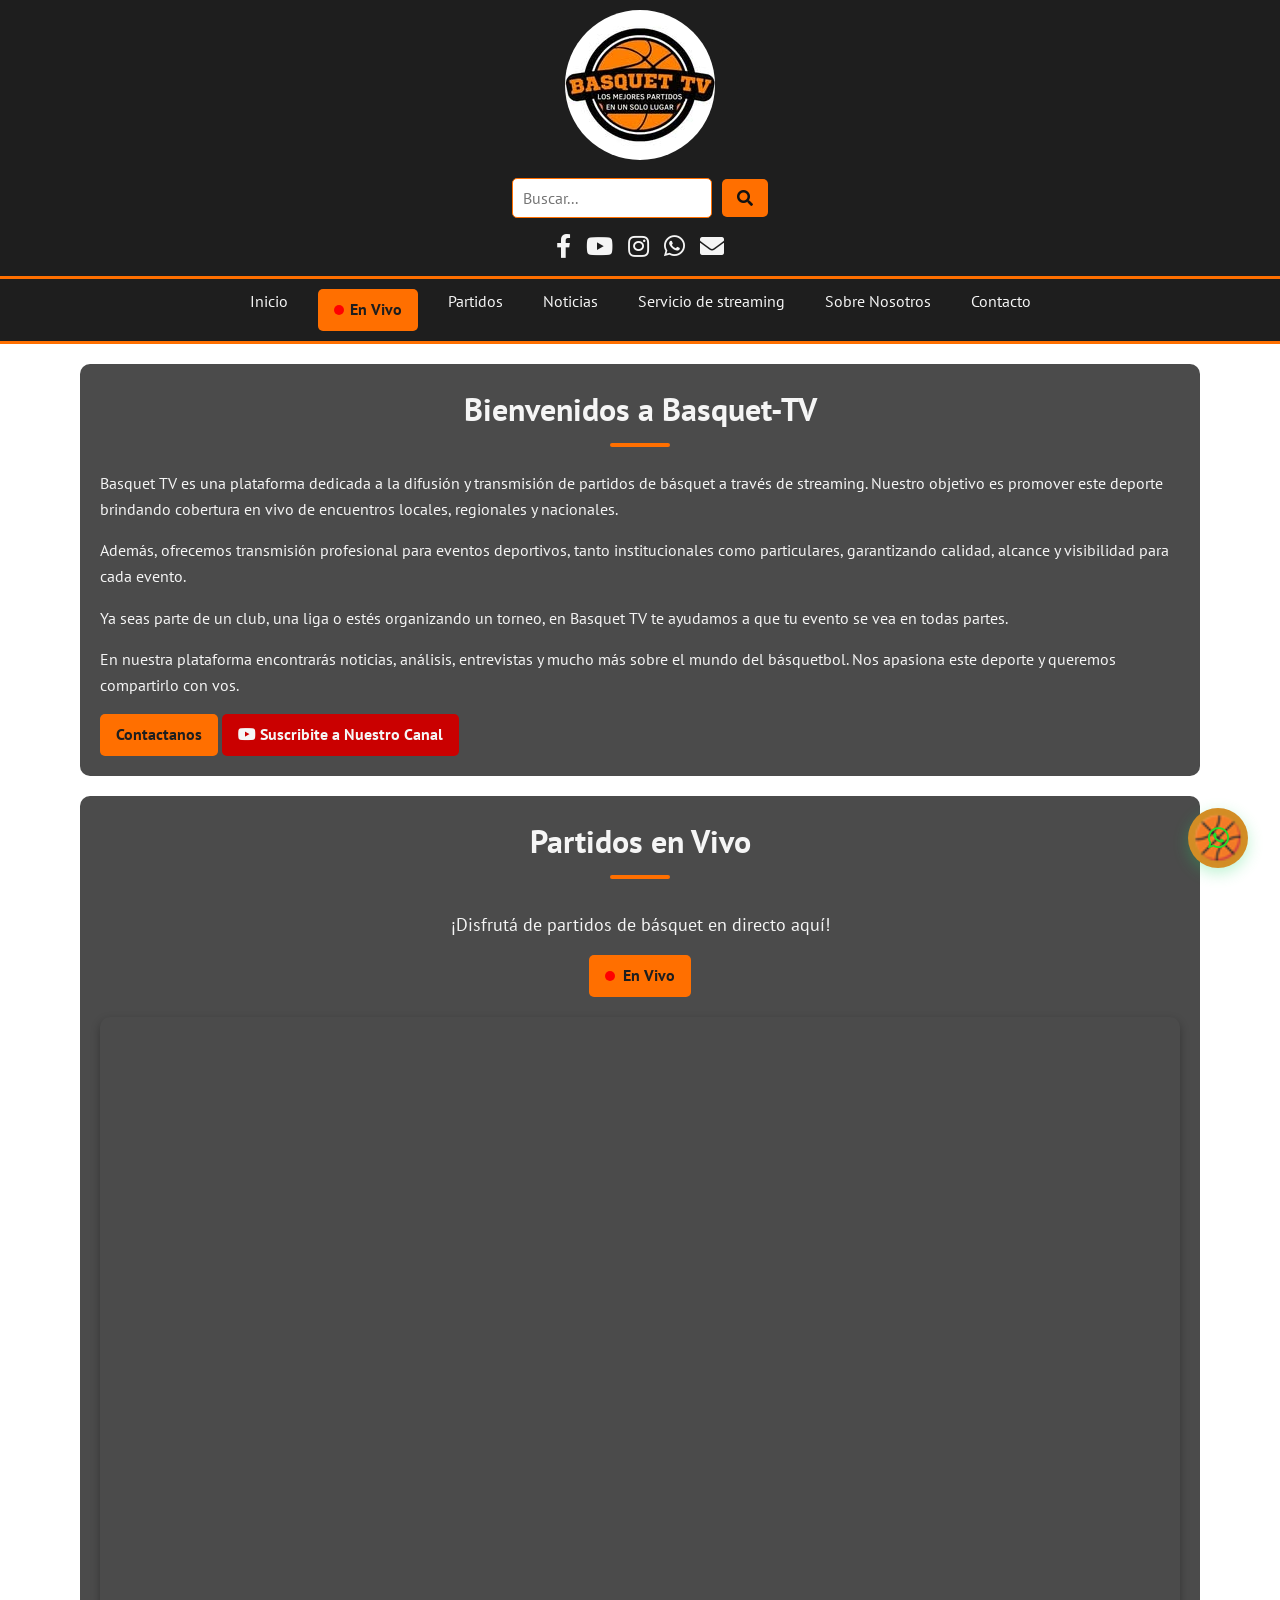
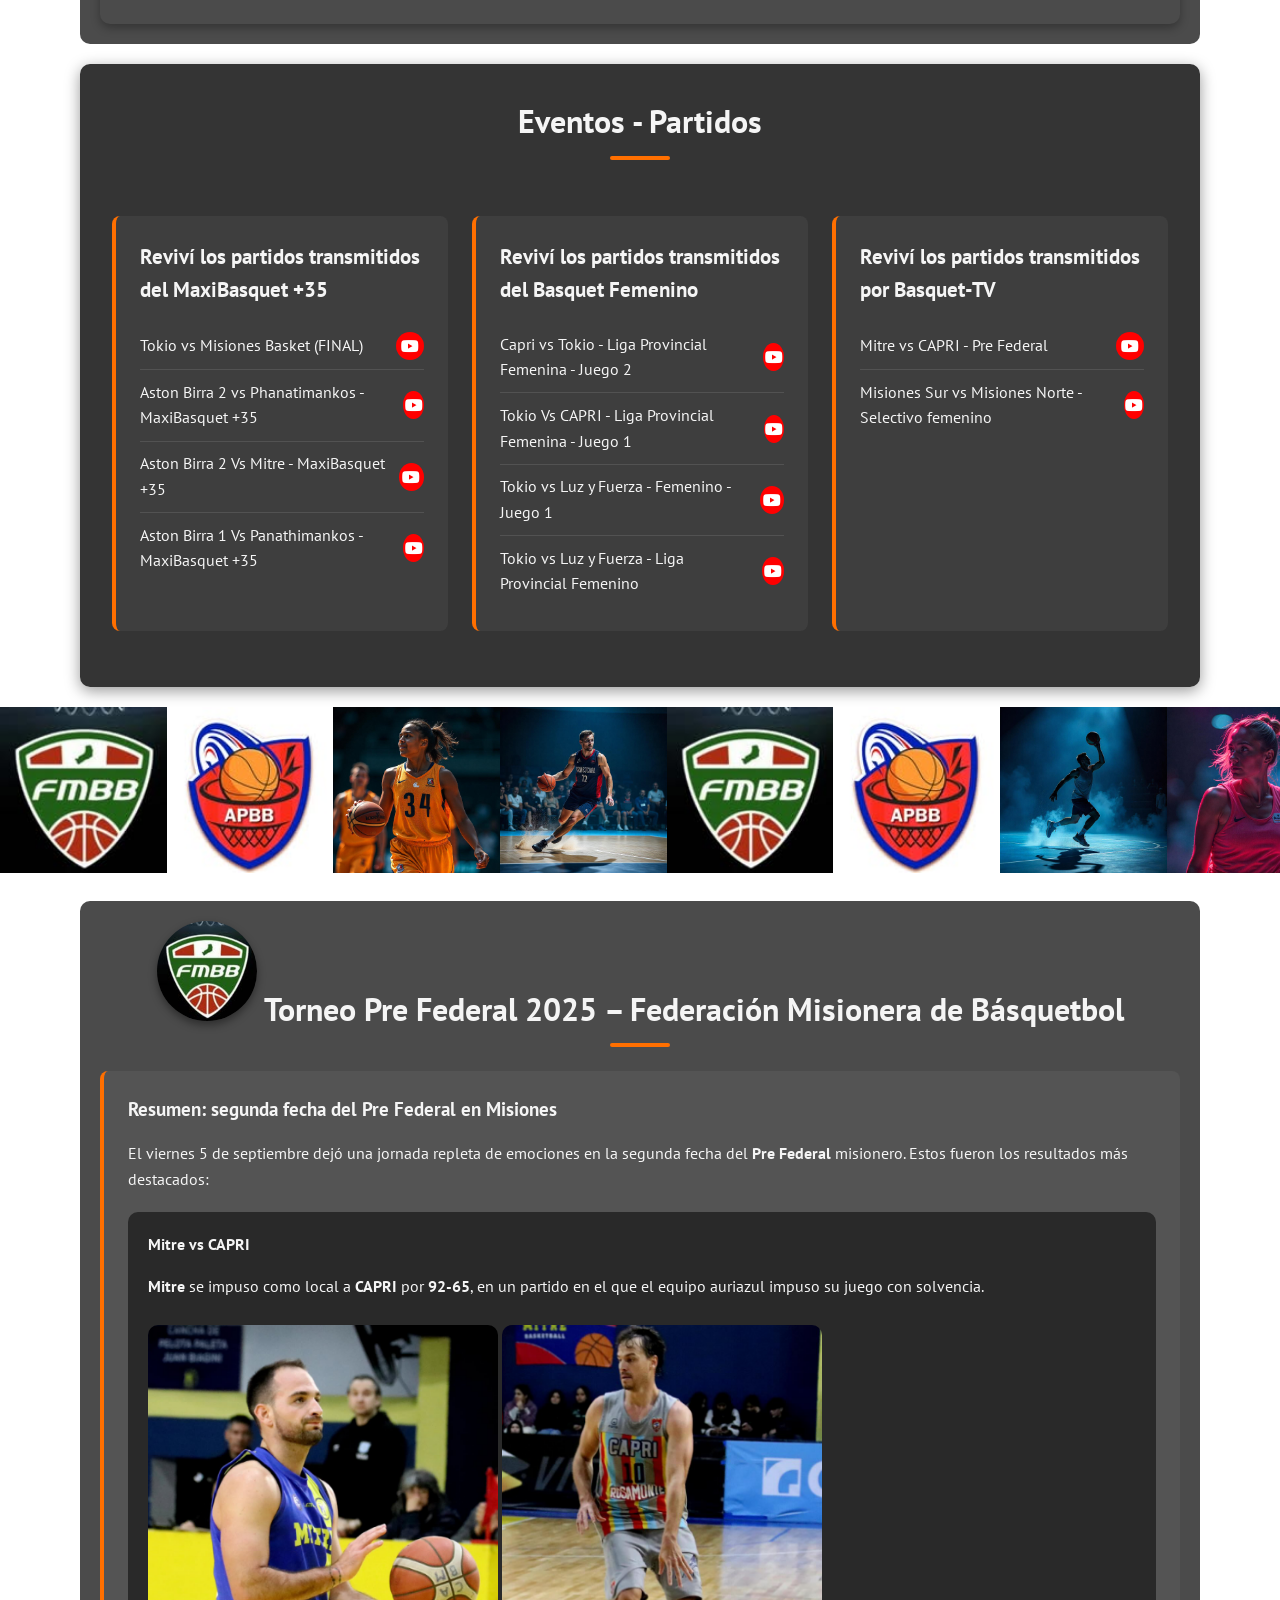
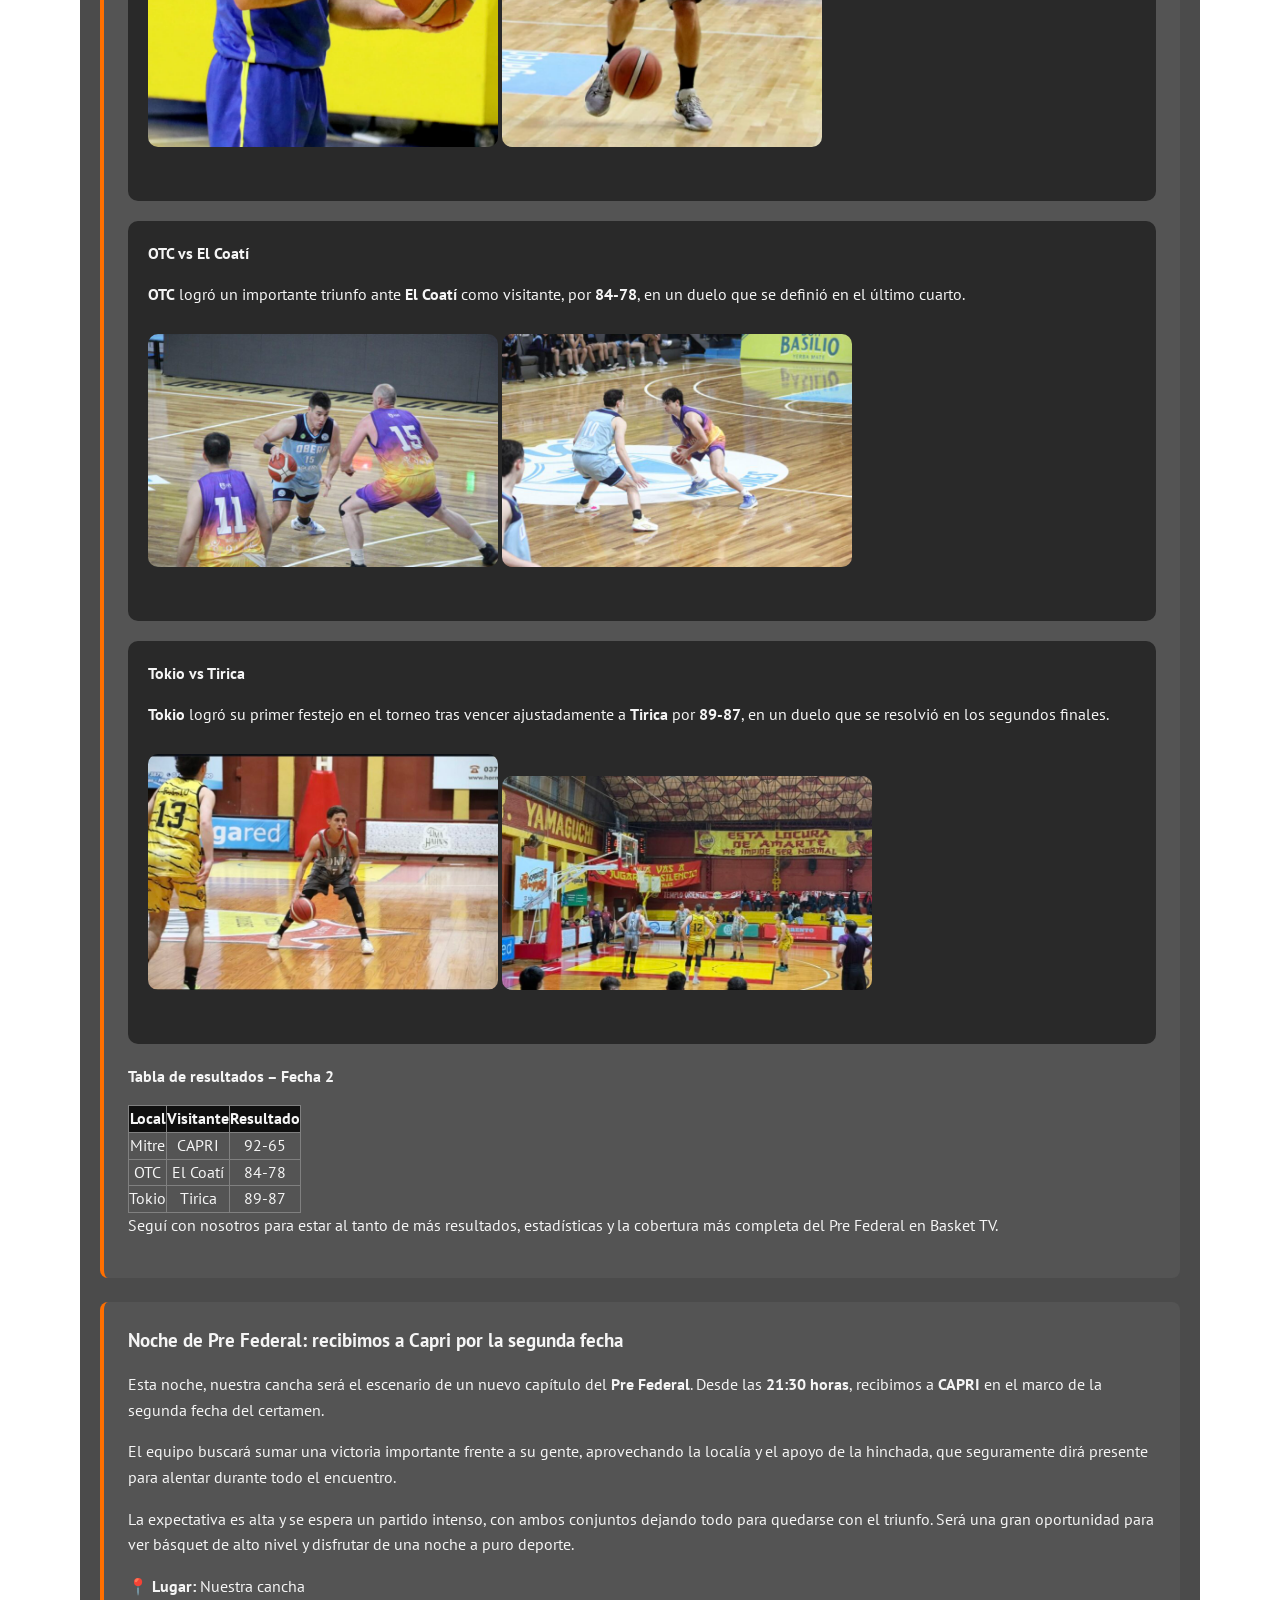
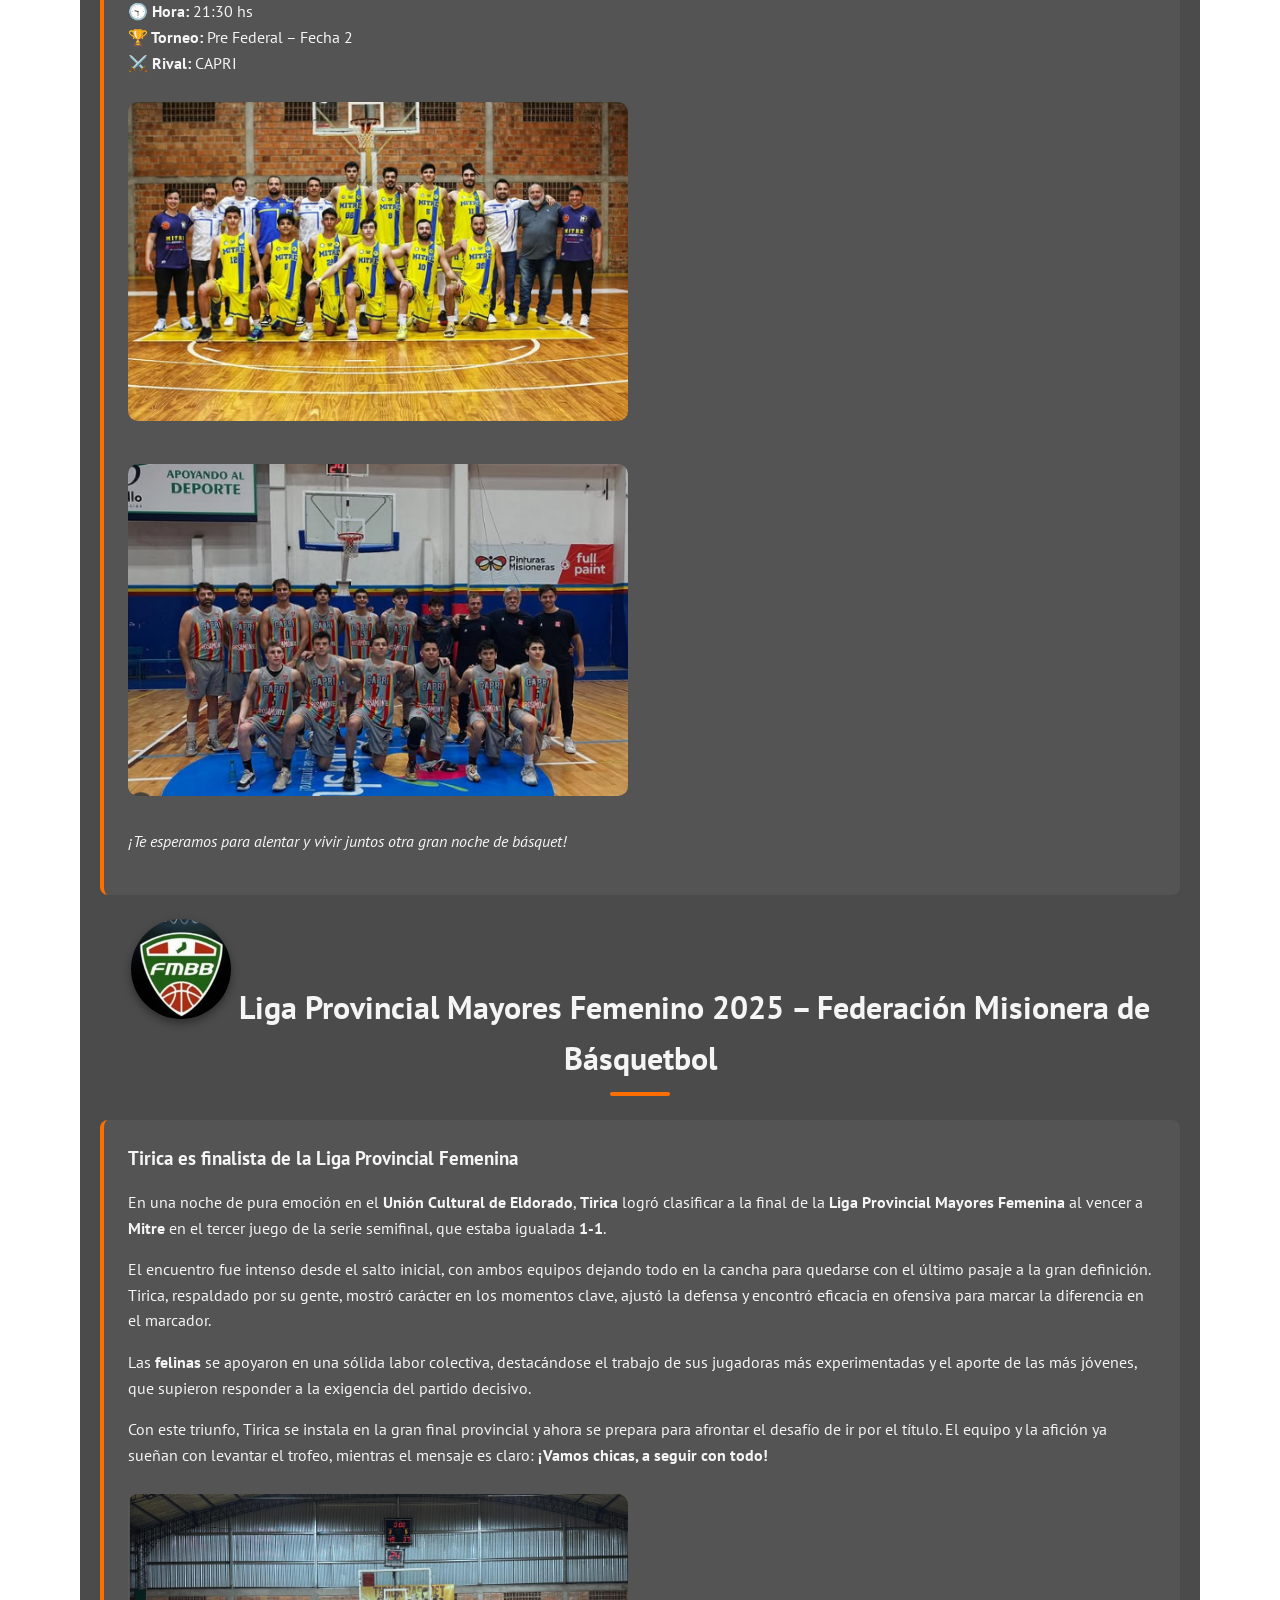
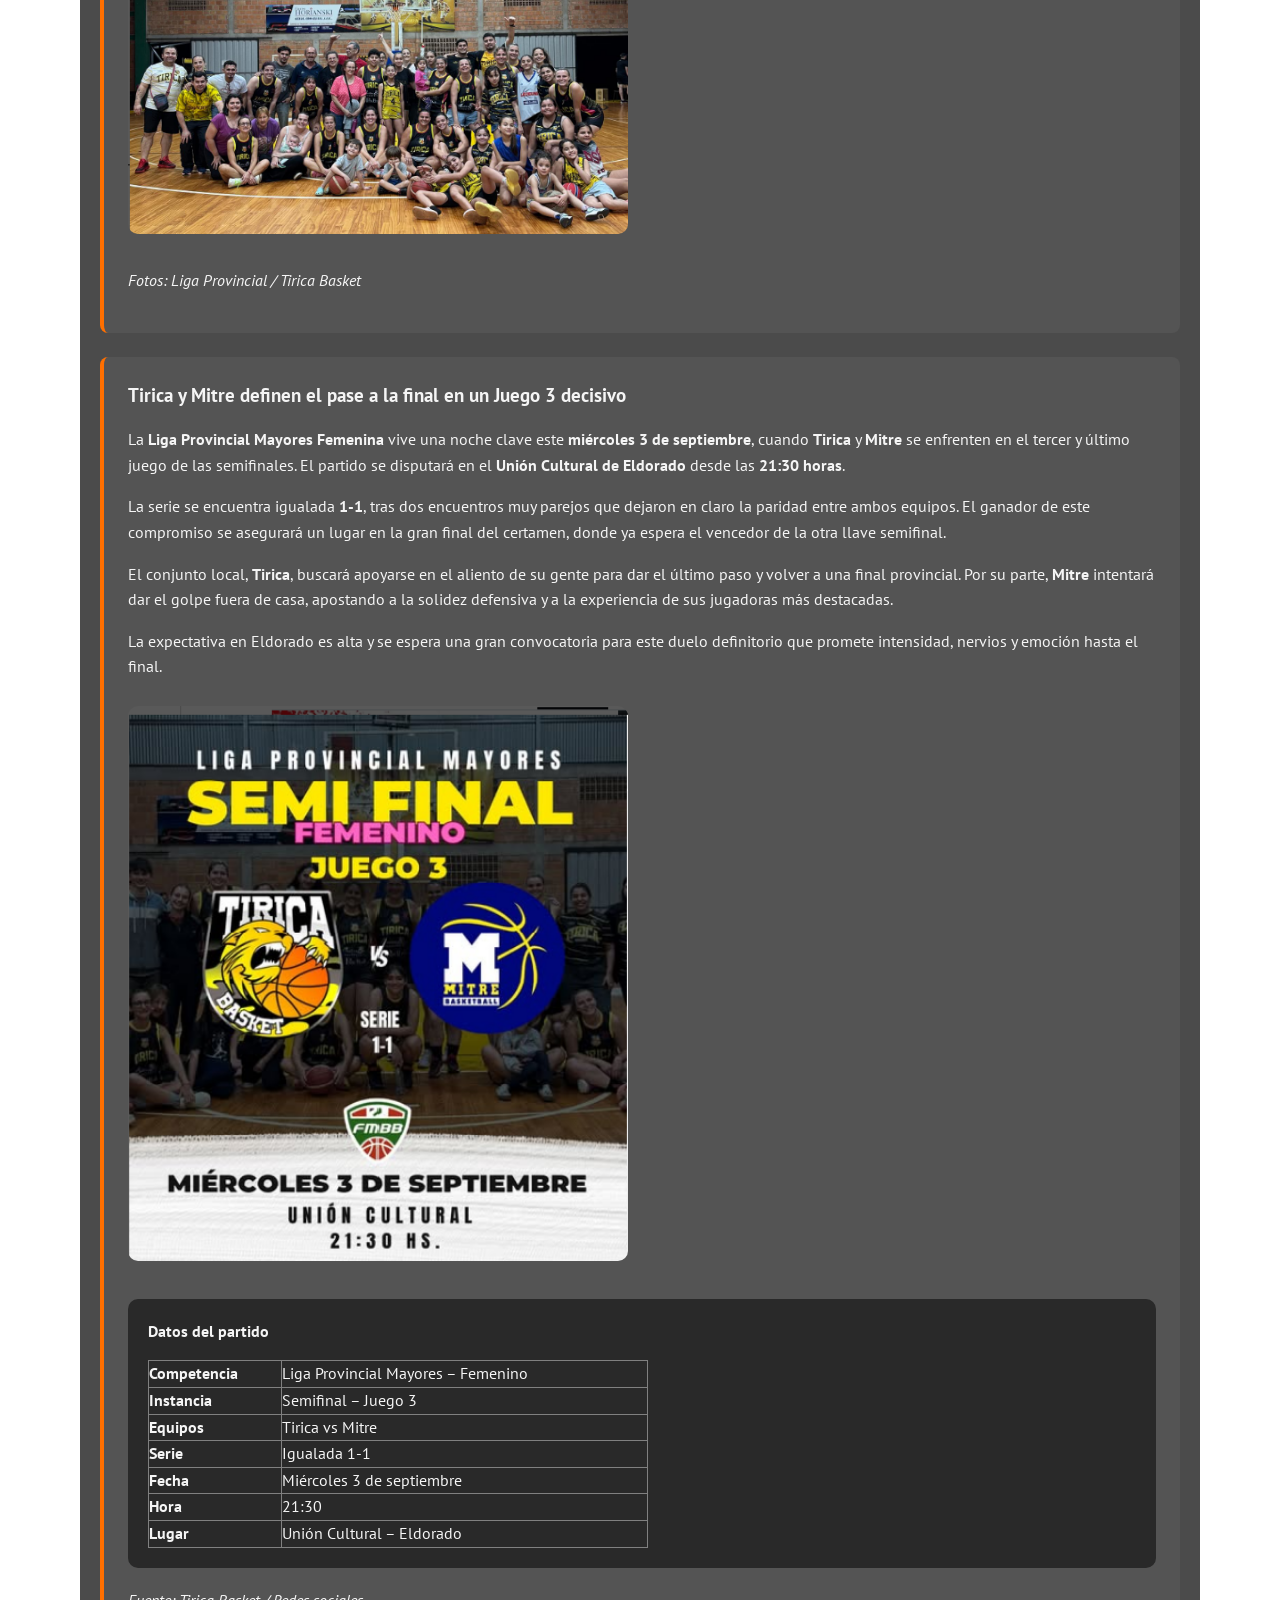
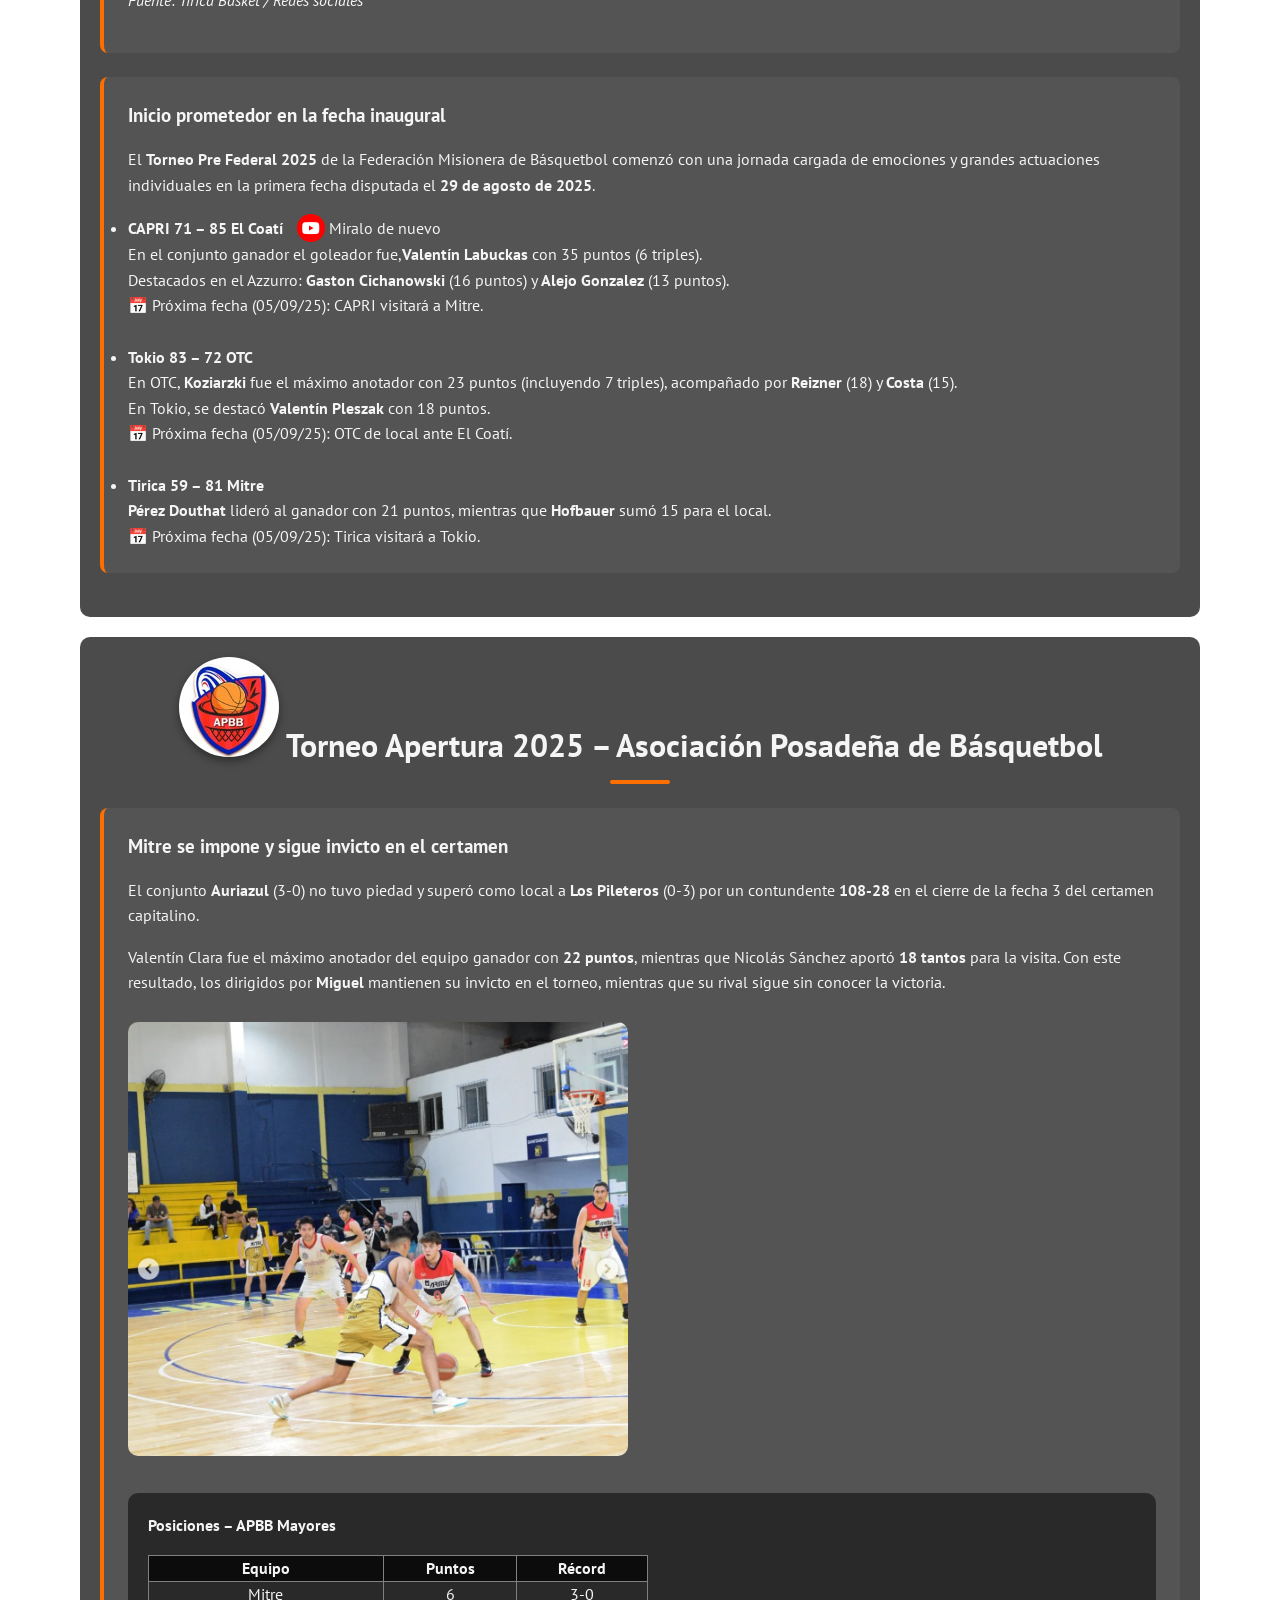
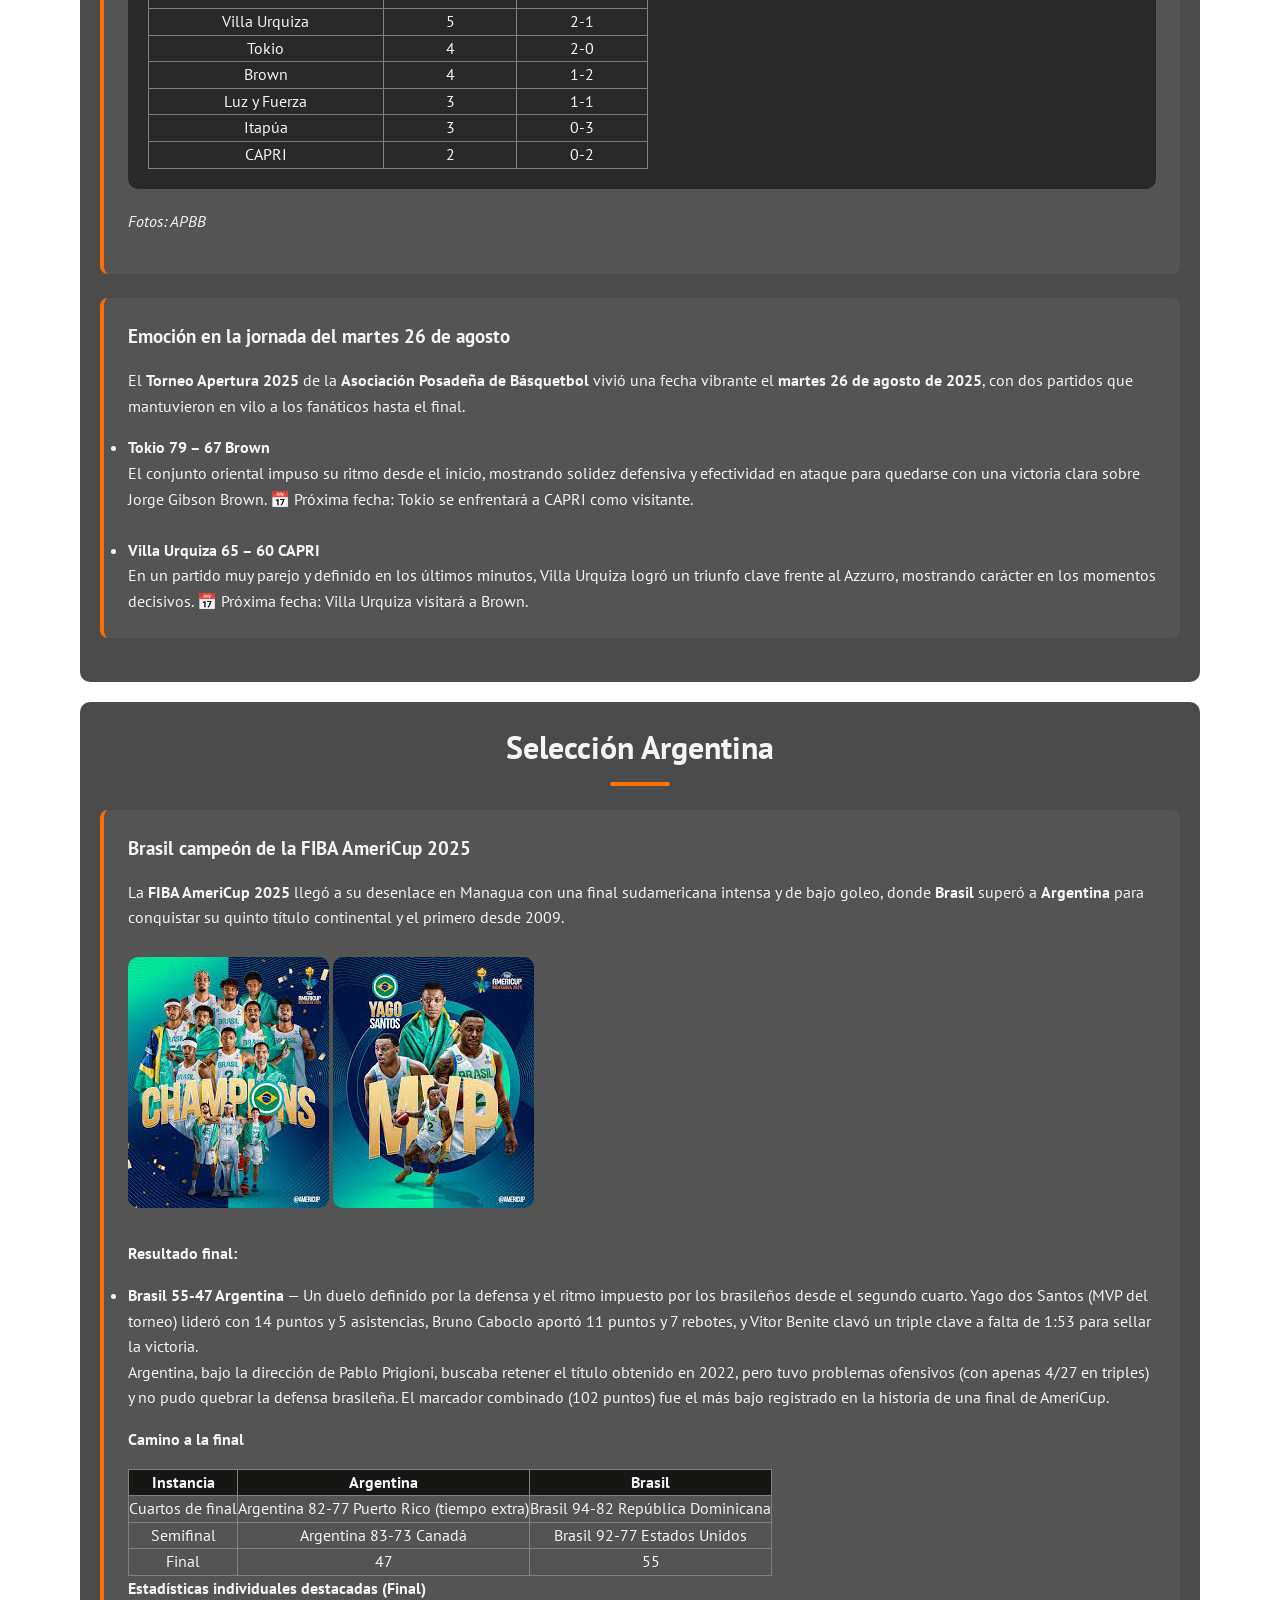
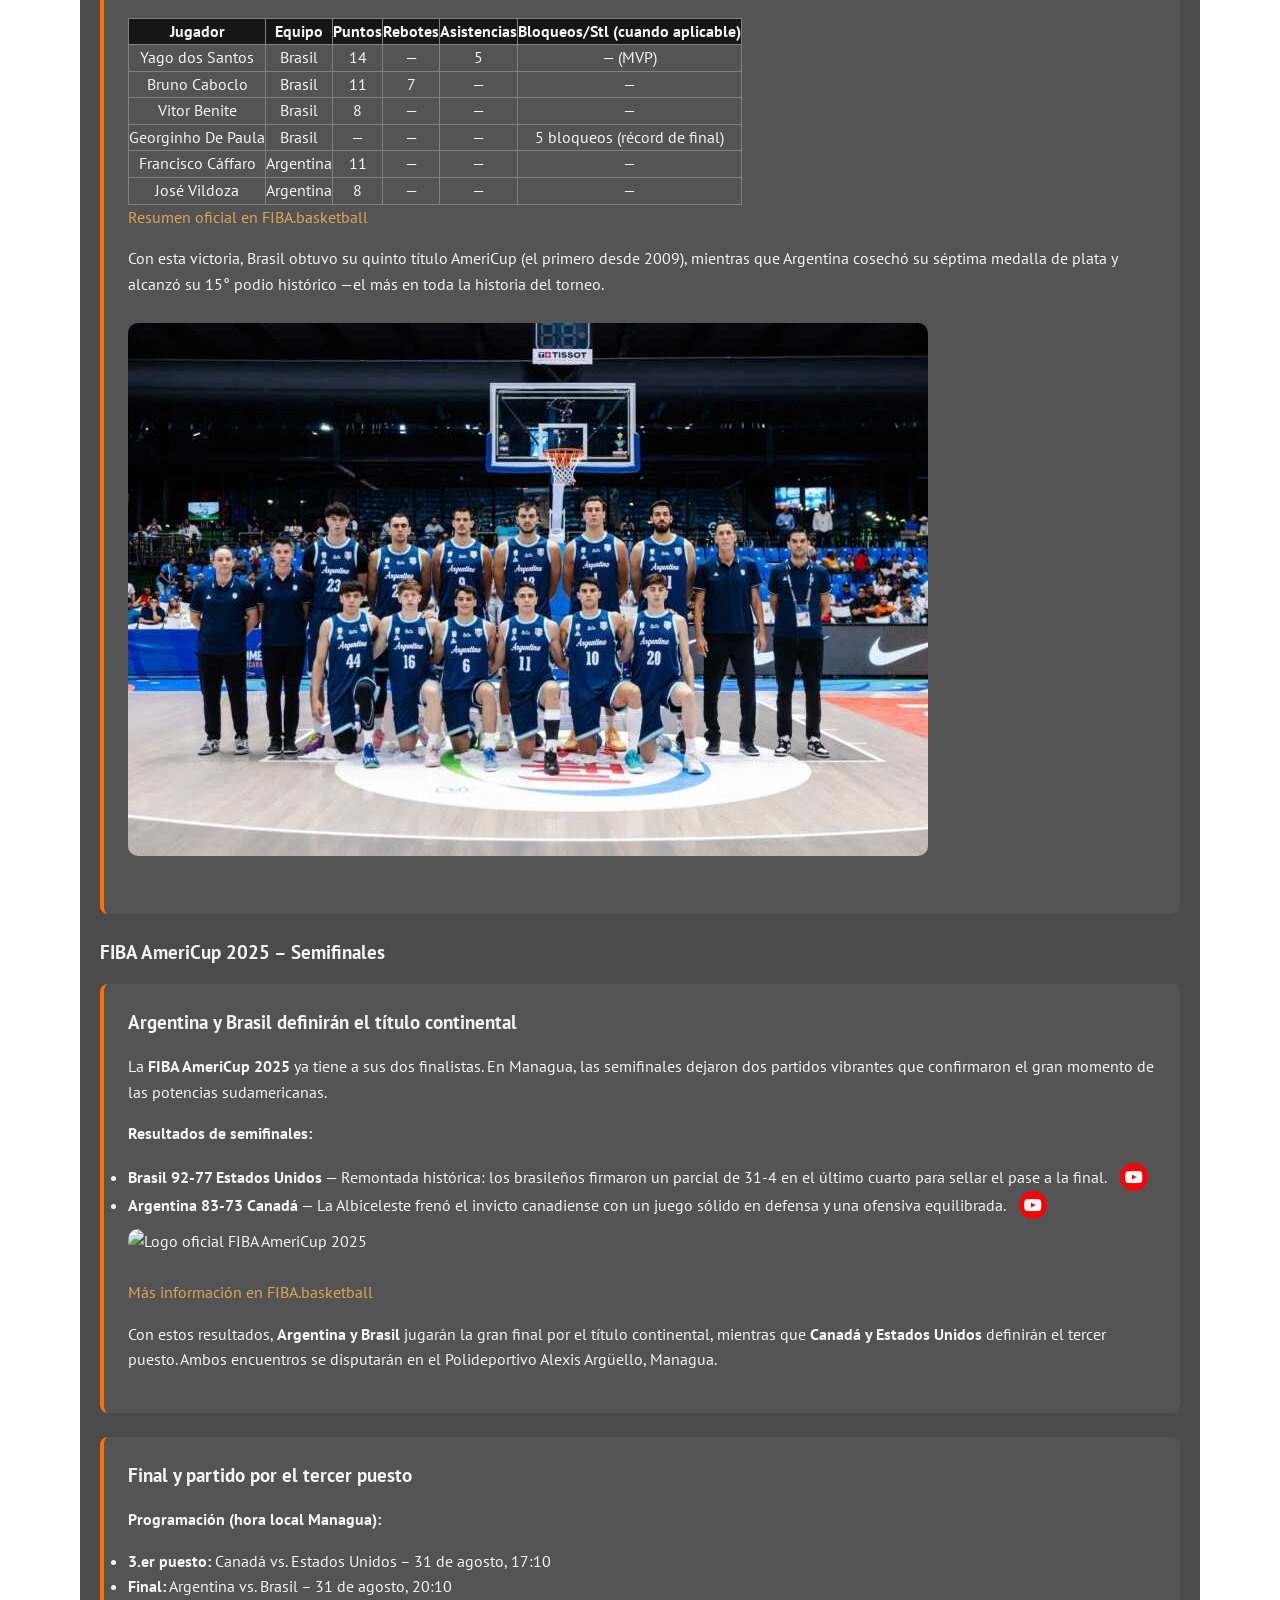
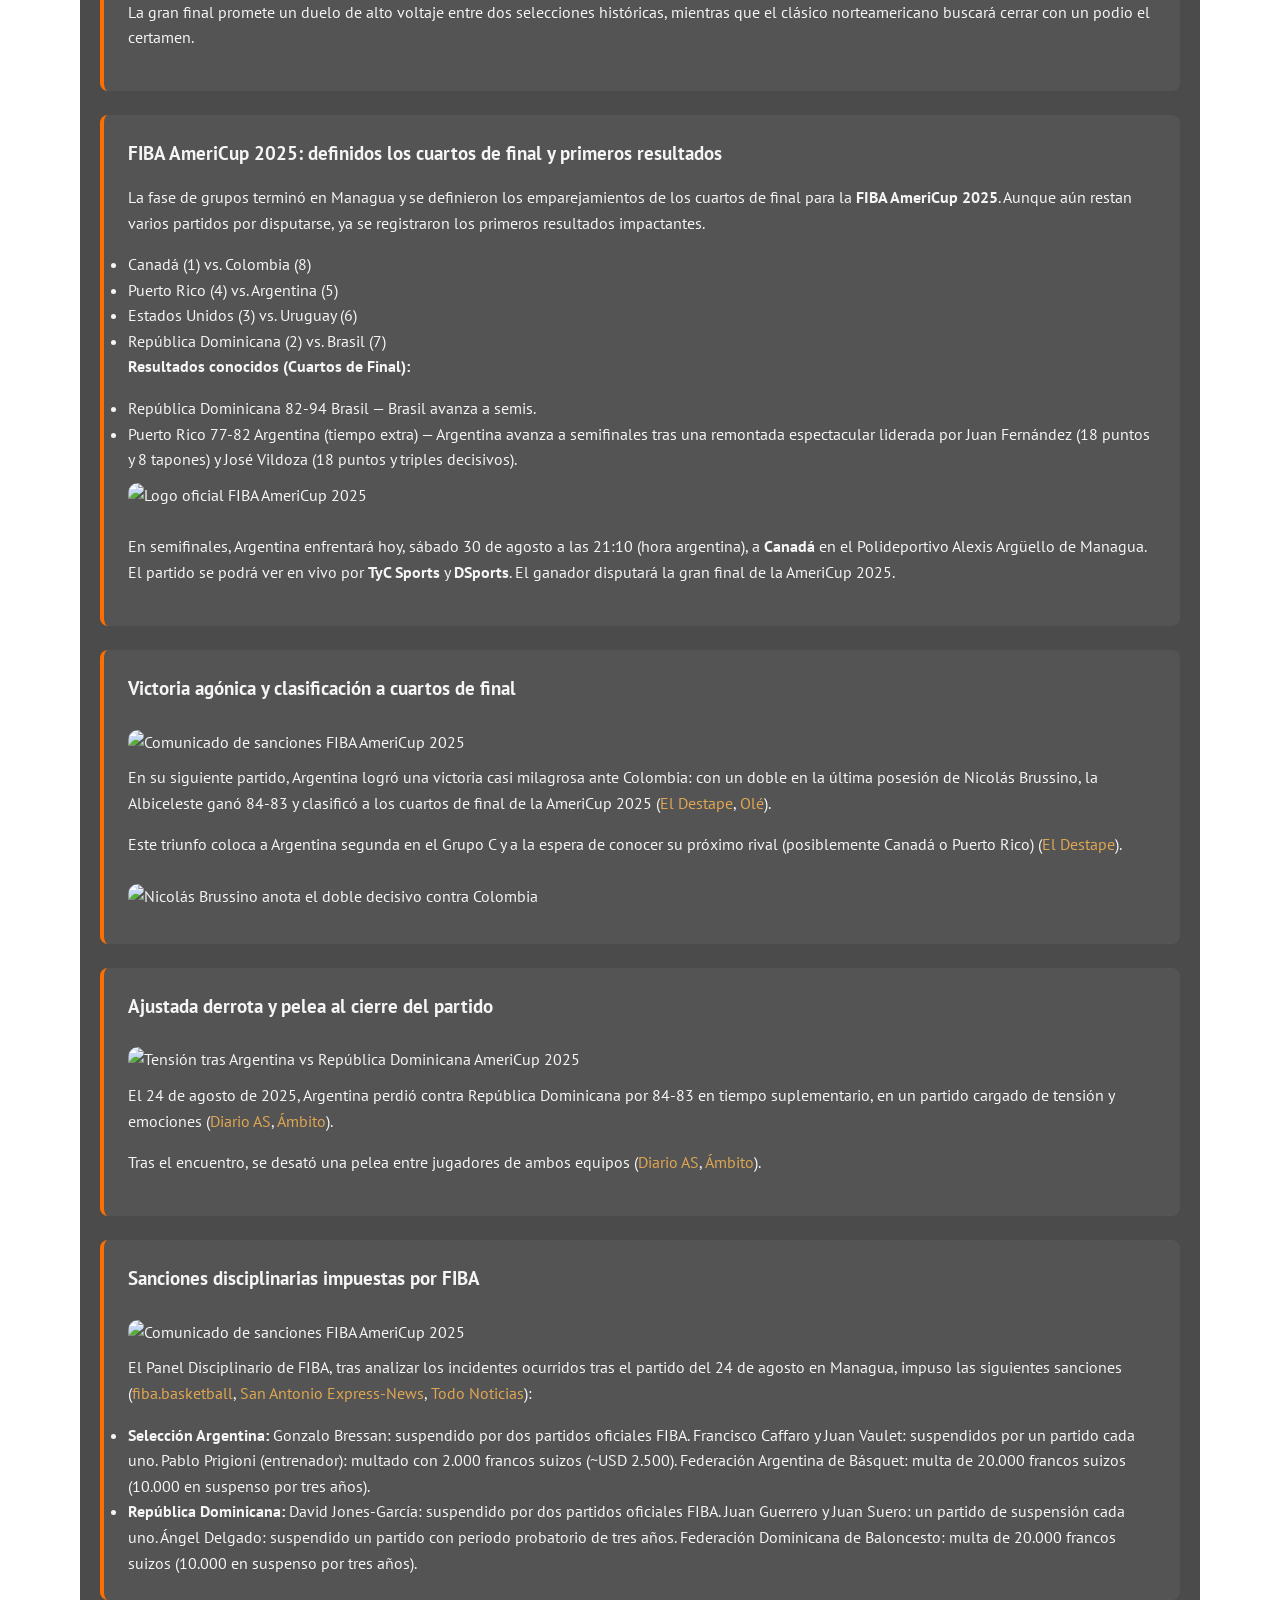
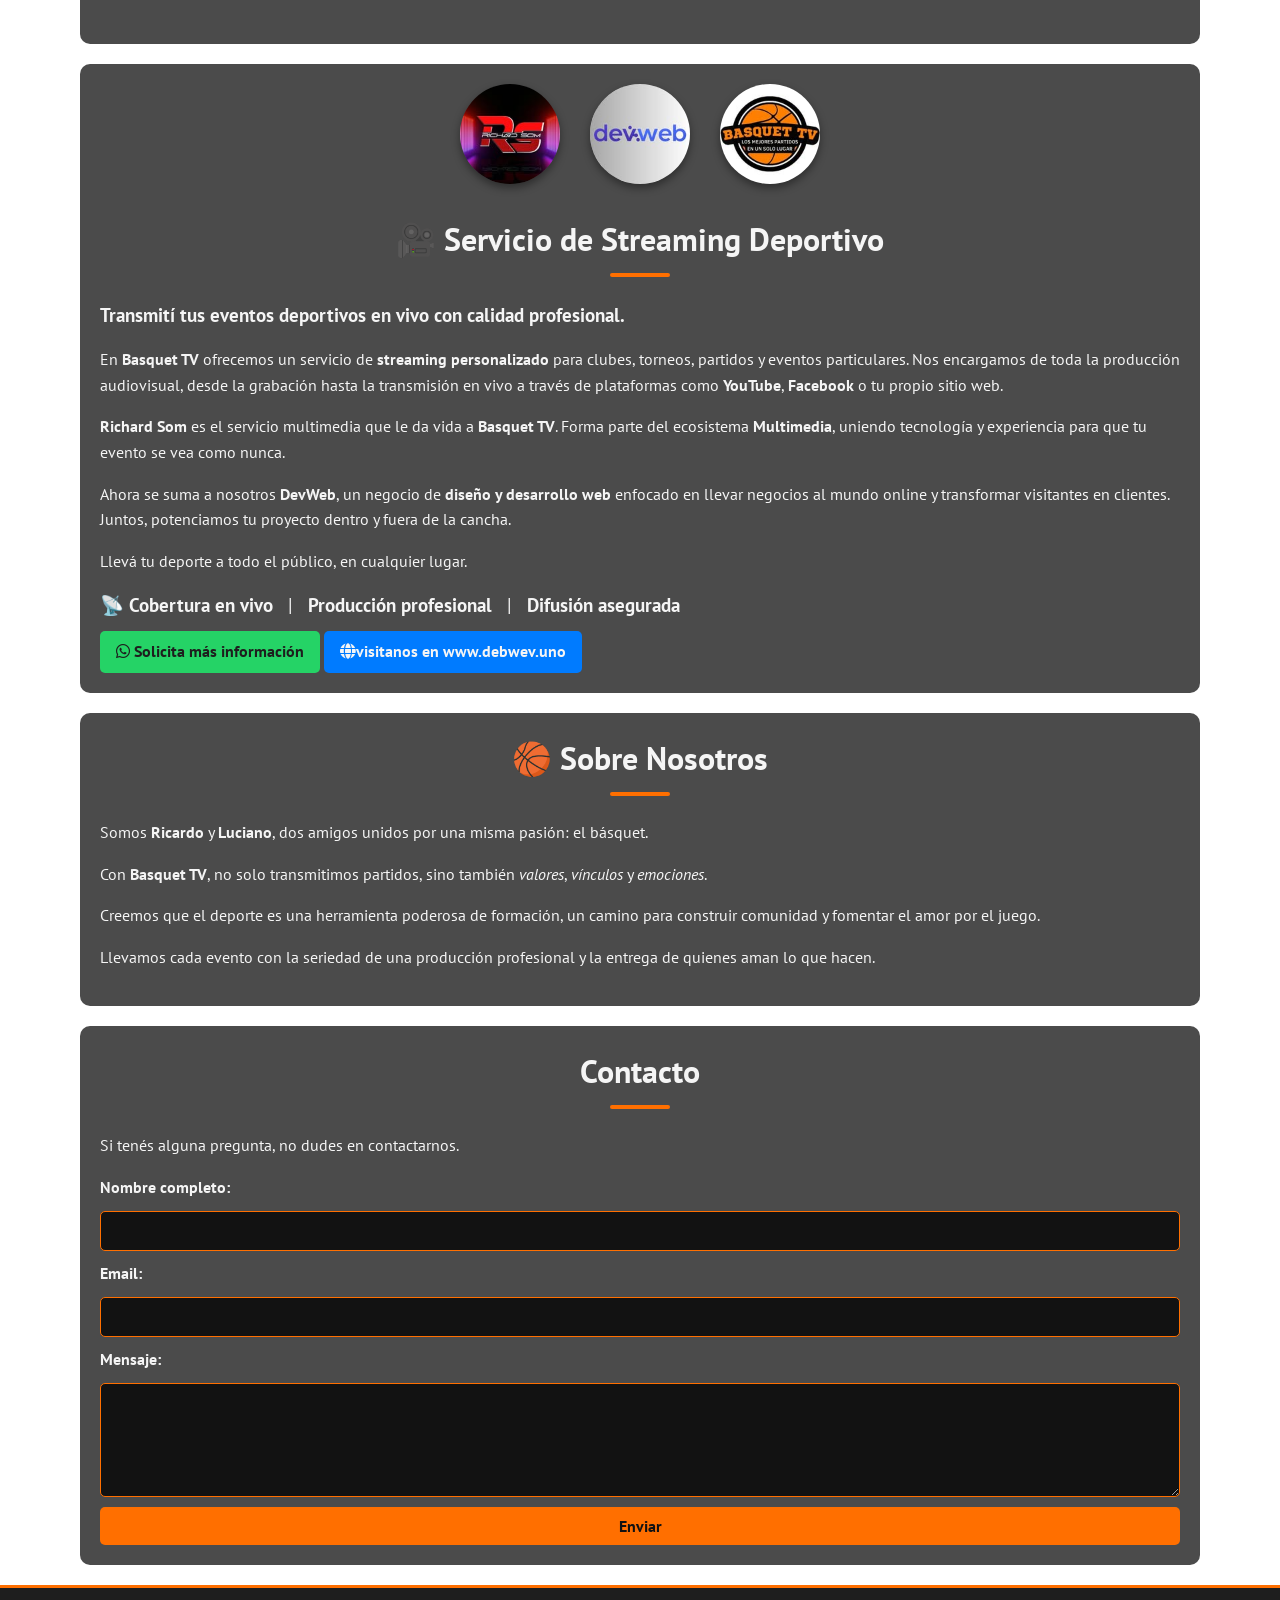
==== index.html @ b7719777 "cambios" ====
<!DOCTYPE html>
<html lang="es">

<head>
    <meta charset="UTF-8">
    <meta name="viewport" content="width=device-width, initial-scale=1">
    <title>Basquet TV</title>
    <link rel="stylesheet" href="css/normalize.css">
    <link rel="stylesheet" href="css/styles.css">
    <link rel="preconnect" href="https://fonts.googleapis.com">
    <link rel="preconnect" href="https://fonts.gstatic.com" crossorigin>
    <link href="https://fonts.googleapis.com/css2?family=PT+Sans:ital,wght@0,400;0,700;1,400;1,700&display=swap"
        rel="stylesheet">
    <link rel="icon" href="/img/pelota-basquet.ico" type="image/x-icon">
    <link rel="stylesheet" href="https://cdnjs.cloudflare.com/ajax/libs/font-awesome/5.15.3/css/all.min.css">
</head>

<body>
    <header>
        <div class="logo-container">
            <img src="img/447444255_1471940896743931_3369075468787516659_n.jpg" alt="Basquet TV Logo" class="logo">
        </div>
        <div class="search-container">
            <input type="text" id="searchInput" placeholder="Buscar..." aria-label="Buscar contenido">
            <button type="button" id="searchButton"><i class="fas fa-search"></i></button>
        </div>
        <div class="social-icons">
            <a href="#" aria-label="Facebook" target="_blank"><i class="fab fa-facebook-f"></i></a>
            <a href="https://www.youtube.com/@Basquet-TV" aria-label="YouTube" target="_blank"><i
                    class="fab fa-youtube"></i></a>
            <a href="https://www.instagram.com/basquet.tv/" aria-label="Instagram" target="_blank"><i
                    class="fab fa-instagram"></i></a>
            <a href="https://wa.me/5493764730666?text=Hola,%20Quiero%20cotizar%20un%20Servicio%20de%20Transmisión"
                aria-label="WhatsApp" target="_blank"><i class="fab fa-whatsapp"></i></a>
            <a href="mailto:consultas@basquettv.uno" aria-label="Email" target="_blank"><i
                    class="fas fa-envelope"></i></a>
        </div>
    </header>

    <nav>
        <div class="hamburger" id="hamburger">
            ☰
        </div>
        <ul id="nav-menu">
            <li><a href="index.html">Inicio</a></li>
            <li><a href="#live" id="auto-toggle-btn" class="live-button"><span class="live-dot"></span> En Vivo </a>
            </li>
            <!--<select class="liga-select" id="liga-select">
                <option value="" disabled selected>Selecciona una Liga</option>
                <option value="fmbb"><a href="#fmbb">FMBB</a></option>
                <option value="apbb">APBB</option>
                <option value="maxibasket">MaxiBasket +35</option>
                <option value="femenino">Femenino</option>
                <option value="liga-nacional">Liga Nacional</option>
                <option value="seleccion"><a href="#seleccion">Selección Argentina</a></option>
            </select>-->
            <li><a href="#schedule">Partidos</a></li>
            <li><a href="#news">Noticias</a></li>
            <li><a href="#service">Servicio de streaming</a></li>
            <li><a href="#about">Sobre Nosotros</a></li>
            <li><a href="#contact">Contacto</a></li>
            <!--<li><a href="#highlights">Galería</a></li>-->
            <!--<li><a href="#players">Mejores Jugadores/as</a></li>-->
        </ul>
    </nav>

    <main>
        <!-- Home Section -->
        <section id="home" class="home-section">
            <h2>Bienvenidos a Basquet‑TV</h2>
            <p>Basquet TV es una plataforma dedicada a la difusión y transmisión de partidos de básquet a través de
                streaming. Nuestro objetivo es promover este deporte brindando cobertura en vivo de encuentros locales,
                regionales y nacionales.</p>
            <p>Además, ofrecemos transmisión profesional para eventos deportivos, tanto institucionales como
                particulares, garantizando calidad, alcance y visibilidad para cada evento.</p>
            <p>Ya seas parte de un club, una liga o estés organizando un torneo, en Basquet TV te ayudamos a que tu
                evento se vea en todas partes.</p>
            <p>En nuestra plataforma encontrarás noticias, análisis, entrevistas y mucho más sobre el mundo del
                básquetbol. Nos apasiona este deporte y queremos compartirlo con vos.</p>
            <a href="#contact" class="button">Contactanos</a>
            <a href="https://www.youtube.com/@Basquet-TV" class="button-youtube" target="_blank"><i
                    class="fab fa-youtube"></i> Suscribite a Nuestro Canal</a>
        </section>
        <!-- Live Section -->
        <section id="live" class="live-section">
            <h2>Partidos en Vivo</h2>
            <p>¡Disfrutá de partidos de básquet en directo aquí!</p>
            <a href="#" class="live-button"><span class="live-dot"></span> En Vivo </a>
            <div class="video-container">
                <iframe width="560" height="315" src="https://www.youtube.com/embed/nnZqkWmHGIE?si=gpPjT0dC2JyOv2Ow"
                    title="YouTube video player" frameborder="0"
                    allow="accelerometer; autoplay; clipboard-write; encrypted-media; gyroscope; picture-in-picture; web-share"
                    referrerpolicy="strict-origin-when-cross-origin" allowfullscreen></iframe>
            </div>
        </section>
        <!-- Schedule Section -->
        <section id="schedule" class="schedule-section">
            <h2>Eventos - Partidos</h2>
            <article>
                <h3>Reviví los partidos transmitidos del MaxiBasquet +35</h3>
                <ul>
                    <li>Tokio vs Misiones Basket (FINAL)<a
                            href="https://www.youtube.com/watch?v=xqaDOwjv5QM&t=14s&ab_channel=BasquetTV"
                            target="_blank" class="youtube-link"><i class="fab fa-youtube"></i></a></li>
                    </li>
                    <li>Aston Birra 2 vs Phanatimankos - MaxiBasquet +35 <a
                            href="https://www.youtube.com/watch?v=d8TPWF5Os9c&list=PLWWXqqoqpgLvtQRjlh6O6SmtgMf81IeTN&ab_channel=BasquetTV"
                            target="_blank" class="youtube-link"><i class="fab fa-youtube"></i></a></li>
                    <li>Aston Birra 2 Vs Mitre - MaxiBasquet +35<a
                            href="https://www.youtube.com/watch?v=8sFKLS-p3SY&list=PLWWXqqoqpgLvtQRjlh6O6SmtgMf81IeTN&index=2&ab_channel=BasquetTV"
                            target="_blank" class="youtube-link"><i class="fab fa-youtube"></i></a></li>
                    <li>Aston Birra 1 Vs Panathimankos - MaxiBasquet +35<a href="https://www.youtube.com/watch?v=LINK3"
                            target="_blank" class="youtube-link"><i class="fab fa-youtube"></i></a></li>
                </ul>
            </article>
            <article>
                <h3>Reviví los partidos transmitidos del Basquet Femenino</h3>
                <ul>
                    <li>Capri vs Tokio - Liga Provincial Femenina - Juego 2<a
                            href="https://www.youtube.com/watch?v=ZfJUq3JtZKc&list=PLWWXqqoqpgLvV7kdDr31AxV_9URcDdY3e&index=1&ab_channel=BasquetTV"
                            target="_blank" class="youtube-link"><i class="fab fa-youtube"></i></a></li>
                    <li>Tokio Vs CAPRI - Liga Provincial Femenina - Juego 1
                        <a href="https://www.youtube.com/watch?v=GWnMwEOleNs&ab_channel=BasquetTV" target="_blank"
                            class="youtube-link"><i class="fab fa-youtube"></i></a>
                    </li>
                    <li>Tokio vs Luz y Fuerza - Femenino - Juego 1<a
                            href="https://www.youtube.com/watch?v=YYIj7qNhesQ&list=PLWWXqqoqpgLvV7kdDr31AxV_9URcDdY3e&index=3&ab_channel=BasquetTV"
                            target="_blank" class="youtube-link"><i class="fab fa-youtube"></i></a></li>
                    <li>Tokio vs Luz y Fuerza - Liga Provincial Femenino <a
                            href="https://www.youtube.com/watch?v=9lclgTQ_jF8&list=PLWWXqqoqpgLvV7kdDr31AxV_9URcDdY3e"
                            target="_blank" class="youtube-link"><i class="fab fa-youtube"></i></a></li>
                </ul>
            </article>
            <article>
                <h3>Reviví los partidos transmitidos por Basquet-TV</h3>

                <ul>
                    <li>Mitre vs CAPRI - Pre Federal <a href="https://www.youtube.com/watch?v=r-S6GjtGbnk"
                            target="_blank" class="youtube-link"><i class="fab fa-youtube"></i></a></li>
                    <li>Misiones Sur vs Misiones Norte - Selectivo femenino <a
                            href="https://www.youtube.com/watch?v=K-huOHT_aWM&ab_channel=BasquetTV" target="_blank"
                            class="youtube-link"><i class="fab fa-youtube"></i></a></li>
                </ul>
            </article>
        </section>

        <!-- Sponsors Section -->
        <div class="slider">
            <div class="slide-track">
                <div class="slide">
                    <img src="/img/20482207_156053351620140_7356829909152432128_a.jpg" alt="">
                </div>
                <div class="slide">
                    <img src="/img/298476743_623602379038941_820462598270786365_n.jpg" alt="">
                </div>
                <div class="slide">
                    <img src="/img/freepik__the-style-is-candid-image-photography-with-natural__53125.jpeg" alt="">
                </div>
                <div class="slide">
                    <img src="/img/freepik__the-style-is-candid-image-photography-with-natural__53126.jpeg" alt="">
                </div>
                <div class="slide">
                    <img src="/img/20482207_156053351620140_7356829909152432128_a.jpg" alt="">
                </div>
                <div class="slide">
                    <img src="/img/298476743_623602379038941_820462598270786365_n.jpg" alt="">
                </div>
                <div class="slide">
                    <img src="/img/freepik__the-style-is-candid-image-photography-with-natural__53123.jpeg" alt="">
                </div>
                <div class="slide">
                    <img src="/img/freepik__the-style-is-candid-image-photography-with-natural__53124.jpeg" alt="">
                </div>
                <div class="slide">
                    <img src="/img/freepik__the-style-is-candid-image-photography-with-natural__53125.jpeg" alt="">
                </div>
                <div class="slide">
                    <img src="/img/freepik__the-style-is-candid-image-photography-with-natural__53126.jpeg" alt="">
                </div>
                <div class="slide">
                    <img src="/img/20482207_156053351620140_7356829909152432128_a.jpg" alt="">
                </div>
                <div class="slide">
                    <img src="/img/298476743_623602379038941_820462598270786365_n.jpg" alt="">
                </div>
            </div>
        </div>

        <!-- News Section FMBB -->
        <section id="news" class="news-section">
            <h2 id="fmbb">
                <img src="/img/20482207_156053351620140_7356829909152432128_a.jpg" class="logo-img"
                    alt="Logo Federación Misionera de Básquetbol" width="80">
                Torneo Pre Federal 2025 – Federación Misionera de Básquetbol
            </h2>
            <article>
                <h3>Resumen: segunda fecha del Pre Federal en Misiones</h3>
                <p>El viernes 5 de septiembre dejó una jornada repleta de emociones en la segunda fecha del <strong>Pre
                        Federal</strong> misionero. Estos fueron los resultados más destacados:</p>

                <section>
                    <h4>Mitre vs CAPRI</h4>
                    <p><strong>Mitre</strong> se impuso como local a <strong>CAPRI</strong> por <strong>92-65</strong>,
                        en un partido en el que el equipo auriazul impuso su juego con solvencia.</p>
                    <p>
                        <img src="/img/pierotti-mitre.png" alt="Mitre vs CAPRI - Imagen 1" width="350">
                        <img src="/img/hillebrand-CAPRI.png" alt="Mitre vs CAPRI - Imagen 2" width="320">
                    </p>
                </section>

                <section>
                    <h4>OTC vs El Coatí</h4>
                    <p><strong>OTC</strong> logró un importante triunfo ante <strong>El Coatí</strong> como visitante,
                        por <strong>84-78</strong>, en un duelo que se definió en el último cuarto.</p>
                    <p>
                        <img src="/img/OTC-Jugador.jpg" alt="OTC vs El Coatí - Imagen 1" width="350">
                        <img src="/img/COATI-jugador.jpg" alt="OTC vs El Coatí - Imagen 2" width="350">
                    </p>
                </section>

                <section>
                    <h4>Tokio vs Tirica</h4>
                    <p><strong>Tokio</strong> logró su primer festejo en el torneo tras vencer ajustadamente a
                        <strong>Tirica</strong> por <strong>89-87</strong>, en un duelo que se resolvió en los segundos
                        finales.
                    </p>
                    <p>
                        <img src="/img/Tokio-SANTACRUZ.jpeg" alt="Tokio vs Tirica - Imagen 1" width="350">
                        <img src="/img/Tirica-Hoffauer.jpeg" alt="Tokio vs Tirica - Imagen 2" width="370">
                    </p>
                </section>
                
                <h4>Tabla de resultados – Fecha 2</h4>
                <table border="1" cellpadding="6" cellspacing="0"
                    style="border-collapse: collapse; text-align: center; max-width: 500px;">
                    <thead style="background-color: #0f0f0f;">
                        <tr>
                            <th>Local</th>
                            <th>Visitante</th>
                            <th>Resultado</th>
                        </tr>
                    </thead>
                    <tbody>
                        <tr>
                            <td>Mitre</td>
                            <td>CAPRI</td>
                            <td>92-65</td>
                        </tr>
                        <tr>
                            <td>OTC</td>
                            <td>El Coatí</td>
                            <td>84-78</td>
                        </tr>
                        <tr>
                            <td>Tokio</td>
                            <td>Tirica</td>
                            <td>89-87</td>
                        </tr>
                    </tbody>
                </table>


                <p>Seguí con nosotros para estar al tanto de más resultados, estadísticas y la cobertura más completa
                    del Pre Federal en Basket TV.</p>
            </article>


            <article>
                <h3>Noche de Pre Federal: recibimos a Capri por la segunda fecha</h3>
                <p>Esta noche, nuestra cancha será el escenario de un nuevo capítulo del <strong>Pre Federal</strong>.
                    Desde las
                    <strong>21:30 horas</strong>, recibimos a <strong>CAPRI</strong> en el marco de la segunda fecha del
                    certamen.
                </p>

                <p>El equipo buscará sumar una victoria importante frente a su gente, aprovechando la localía y el apoyo
                    de la
                    hinchada, que seguramente dirá presente para alentar durante todo el encuentro.</p>

                <p>La expectativa es alta y se espera un partido intenso, con ambos conjuntos dejando todo para quedarse
                    con el
                    triunfo. Será una gran oportunidad para ver básquet de alto nivel y disfrutar de una noche a puro
                    deporte.</p>

                <p><strong>📍 Lugar:</strong> Nuestra cancha<br>
                    <strong>🕤 Hora:</strong> 21:30 hs<br>
                    <strong>🏆 Torneo:</strong> Pre Federal – Fecha 2<br>
                    <strong>⚔️ Rival:</strong> CAPRI
                </p>

                <p><img src="/img/mitre-masculino-fmbb.png" alt="Previa del partido ante CAPRI - Pre Federal"
                        width="500"></p>
                <p><img src="/img/Capri-prefederal.png" alt="Previa del partido ante CAPRI - Pre Federal" width="500">
                </p>
                <p><em>¡Te esperamos para alentar y vivir juntos otra gran noche de básquet!</em></p>
            </article>

            <h2 id="fmbb">
                <img src="/img/20482207_156053351620140_7356829909152432128_a.jpg" class="logo-img"
                    alt="Logo Federación Misionera de Básquetbol" width="80">
                Liga Provincial Mayores Femenino 2025 – Federación Misionera de Básquetbol
            </h2>
            <article>
                <h3>Tirica es finalista de la Liga Provincial Femenina</h3>
                <p>En una noche de pura emoción en el <strong>Unión Cultural de Eldorado</strong>,
                    <strong>Tirica</strong> logró
                    clasificar a la final de la <strong>Liga Provincial Mayores Femenina</strong> al vencer a
                    <strong>Mitre</strong>
                    en el tercer juego de la serie semifinal, que estaba igualada <strong>1-1</strong>.
                </p>

                <p>El encuentro fue intenso desde el salto inicial, con ambos equipos dejando todo en la cancha para
                    quedarse con el
                    último pasaje a la gran definición. Tirica, respaldado por su gente, mostró carácter en los momentos
                    clave,
                    ajustó la defensa y encontró eficacia en ofensiva para marcar la diferencia en el marcador.</p>

                <p>Las <strong>felinas</strong> se apoyaron en una sólida labor colectiva, destacándose el trabajo de
                    sus
                    jugadoras más experimentadas y el aporte de las más jóvenes, que supieron responder a la exigencia
                    del partido
                    decisivo.</p>

                <p>Con este triunfo, Tirica se instala en la gran final provincial y ahora se prepara para afrontar el
                    desafío de
                    ir por el título. El equipo y la afición ya sueñan con levantar el trofeo, mientras el mensaje es
                    claro:
                    <strong>¡Vamos chicas, a seguir con todo!</strong>
                </p>

                <p><img src="img/tirica-finlista-femenino.png"
                        alt="Tirica clasifica a la final de la Liga Provincial Femenina" width="500">
                </p>

                <p><em>Fotos: Liga Provincial / Tirica Basket</em></p>
            </article>
            <article>
                <h3>Tirica y Mitre definen el pase a la final en un Juego 3 decisivo</h3>
                <p>La <strong>Liga Provincial Mayores Femenina</strong> vive una noche clave este <strong>miércoles 3 de
                        septiembre</strong>, cuando <strong>Tirica</strong> y <strong>Mitre</strong> se enfrenten en el
                    tercer y último juego de las semifinales. El partido se disputará en el <strong>Unión Cultural de
                        Eldorado</strong> desde las <strong>21:30 horas</strong>.</p>

                <p>La serie se encuentra igualada <strong>1-1</strong>, tras dos encuentros muy parejos que dejaron en
                    claro la paridad entre ambos equipos. El ganador de este compromiso se asegurará un lugar en la gran
                    final del certamen, donde ya espera el vencedor de la otra llave semifinal.</p>

                <p>El conjunto local, <strong>Tirica</strong>, buscará apoyarse en el aliento de su gente para dar el
                    último paso y volver a una final provincial. Por su parte, <strong>Mitre</strong> intentará dar el
                    golpe fuera de casa, apostando a la solidez defensiva y a la experiencia de sus jugadoras más
                    destacadas.</p>

                <p>La expectativa en Eldorado es alta y se espera una gran convocatoria para este duelo definitorio que
                    promete intensidad, nervios y emoción hasta el final.</p>

                <p><img src="/img/img_tirica_mitre_fmbb.png"
                        alt="Tirica vs Mitre - Semifinal Femenino Liga Provincial Mayores" width="500"></p>

                <section>
                    <h4>Datos del partido</h4>
                    <table border="1" cellpadding="6" cellspacing="0"
                        style="border-collapse: collapse; text-align: left; max-width: 500px; width: 100%;">
                        <tbody>
                            <tr>
                                <th>Competencia</th>
                                <td>Liga Provincial Mayores – Femenino</td>
                            </tr>
                            <tr>
                                <th>Instancia</th>
                                <td>Semifinal – Juego 3</td>
                            </tr>
                            <tr>
                                <th>Equipos</th>
                                <td>Tirica vs Mitre</td>
                            </tr>
                            <tr>
                                <th>Serie</th>
                                <td>Igualada 1-1</td>
                            </tr>
                            <tr>
                                <th>Fecha</th>
                                <td>Miércoles 3 de septiembre</td>
                            </tr>
                            <tr>
                                <th>Hora</th>
                                <td>21:30</td>
                            </tr>
                            <tr>
                                <th>Lugar</th>
                                <td>Unión Cultural – Eldorado</td>
                            </tr>
                        </tbody>
                    </table>
                </section>

                <p><em>Fuente: Tirica Basket / Redes sociales</em></p>
            </article>

            <article>
                <h3>Inicio prometedor en la fecha inaugural</h3>
                <p>El <strong>Torneo Pre Federal 2025</strong> de la Federación Misionera de Básquetbol comenzó con una
                    jornada cargada de emociones y grandes actuaciones individuales en la primera fecha disputada el
                    <strong>29 de agosto de 2025</strong>.
                </p>

                <ul>
                    <li>
                        <strong>CAPRI 71 – 85 El Coatí</strong>
                        <a href="https://youtube.com/live/mt2HWMcV9EE?feature=share" target="_blank"
                            class="youtube-link"><i class="fab fa-youtube"></i></a> Miralo de nuevo<br>
                        En el conjunto ganador el goleador fue,<strong>Valentín Labuckas</strong> con 35 puntos (6
                        triples). <br>
                        Destacados en el Azzurro: <strong>Gaston Cichanowski</strong> (16 puntos) y
                        <strong>Alejo Gonzalez</strong> (13 puntos).<br>
                        📅 Próxima fecha (05/09/25): CAPRI visitará a Mitre.
                    </li>
                    <br>
                    <li>
                        <strong>Tokio 83 – 72 OTC</strong><br>
                        En OTC, <strong>Koziarzki</strong> fue el máximo anotador con 23 puntos (incluyendo 7 triples),
                        acompañado por <strong>Reizner</strong> (18) y <strong>Costa</strong> (15).<br>
                        En Tokio, se destacó <strong>Valentín Pleszak</strong> con 18 puntos. <br>
                        📅 Próxima fecha (05/09/25): OTC de local ante El Coatí.
                    </li>
                    <br>
                    <li>
                        <strong>Tirica 59 – 81 Mitre</strong><br>
                        <strong>Pérez Douthat</strong> lideró al ganador con 21 puntos, mientras que
                        <strong>Hofbauer</strong> sumó 15 para el local.<br>
                        📅 Próxima fecha (05/09/25): Tirica visitará a Tokio.
                    </li>
                </ul>
            </article>

        </section>
        <!-- News Section APBB -->
        <section id="news-apbb" class="news-section">
            <h2 id="apbb">
                <img src="/img/298476743_623602379038941_820462598270786365_n.jpg" class="logo-img"
                    alt="Logo Asociación Posadeña de Básquetbol" width="80">
                Torneo Apertura 2025 – Asociación Posadeña de Básquetbol
            </h2>
            <article>
                <h3>Mitre se impone y sigue invicto en el certamen</h3>
                <p>El conjunto <strong>Auriazul</strong> (3-0) no tuvo piedad y superó como local a <strong>Los
                        Pileteros</strong> (0-3) por un contundente <strong>108-28</strong> en el cierre de la fecha 3
                    del certamen capitalino.</p>

                <p>Valentín Clara fue el máximo anotador del equipo ganador con <strong>22 puntos</strong>, mientras que
                    Nicolás Sánchez aportó <strong>18 tantos</strong> para la visita. Con este resultado, los dirigidos
                    por <strong>Miguel</strong> mantienen su invicto en el torneo, mientras que su rival sigue sin
                    conocer la victoria.</p>

                <p><img src="/img/img_itapua_mitre_apbb.png" alt="Mitre vs Los Pileteros - APBB Mayores" width="500">
                </p>

                <section>
                    <h4>Posiciones – APBB Mayores</h4>
                    <table border="1" cellpadding="6" cellspacing="0"
                        style="border-collapse: collapse; text-align: center; width: 100%; max-width: 500px;">
                        <thead style="background-color: #0c0c0c;">
                            <tr>
                                <th>Equipo</th>
                                <th>Puntos</th>
                                <th>Récord</th>
                            </tr>
                        </thead>
                        <tbody>
                            <tr>
                                <td>Mitre</td>
                                <td>6</td>
                                <td>3-0</td>
                            </tr>
                            <tr>
                                <td>Villa Urquiza</td>
                                <td>5</td>
                                <td>2-1</td>
                            </tr>
                            <tr>
                                <td>Tokio</td>
                                <td>4</td>
                                <td>2-0</td>
                            </tr>
                            <tr>
                                <td>Brown</td>
                                <td>4</td>
                                <td>1-2</td>
                            </tr>
                            <tr>
                                <td>Luz y Fuerza</td>
                                <td>3</td>
                                <td>1-1</td>
                            </tr>
                            <tr>
                                <td>Itapúa</td>
                                <td>3</td>
                                <td>0-3</td>
                            </tr>
                            <tr>
                                <td>CAPRI</td>
                                <td>2</td>
                                <td>0-2</td>
                            </tr>
                        </tbody>
                    </table>
                </section>

                <p><em>Fotos: APBB</em></p>
            </article>

            <article>
                <h3>Emoción en la jornada del martes 26 de agosto</h3>
                <p>El <strong>Torneo Apertura 2025</strong> de la <strong>Asociación Posadeña de Básquetbol</strong>
                    vivió una fecha vibrante el
                    <strong>martes 26 de agosto de 2025</strong>, con dos partidos que mantuvieron en vilo a los
                    fanáticos hasta el final.
                </p>

                <ul>
                    <li>
                        <strong>Tokio 79 – 67 Brown</strong><br>
                        El conjunto oriental impuso su ritmo desde el inicio, mostrando solidez defensiva y efectividad
                        en ataque para quedarse con una victoria clara sobre Jorge Gibson Brown.
                        📅 Próxima fecha: Tokio se enfrentará a CAPRI como visitante.
                    </li>
                    <br>
                    <li>
                        <strong>Villa Urquiza 65 – 60 CAPRI</strong><br>
                        En un partido muy parejo y definido en los últimos minutos, Villa Urquiza logró un triunfo clave
                        frente al Azzurro, mostrando carácter en los momentos decisivos.
                        📅 Próxima fecha: Villa Urquiza visitará a Brown.
                    </li>
                </ul>
            </article>

            <!--<article>
        <h3>Tabla de posiciones – Torneo Apertura</h3>
        <p>Posiciones actualizadas tras la última fecha:</p>
        <ul>
            <li><strong>1° Tokio:</strong> 6 pts (3 ganados, 0 perdidos)</li>
            <li><strong>2° Villa Urquiza:</strong> 5 pts (2-1)</li>
            <li><strong>3° Brown:</strong> 4 pts (1-2)</li>
            <li><strong>4° CAPRI:</strong> 3 pts (0-3)</li>
        </ul>
    </article>-->
        </section>

        <!-- News Section -->
        <section id="news" class="news-section">
            <h2 id="seleccion">Selección Argentina</h2>
            <article>
                <h3>Brasil campeón de la FIBA AmeriCup 2025</h3>
                <p>La <strong>FIBA AmeriCup 2025</strong> llegó a su desenlace en Managua con una final sudamericana
                    intensa y de
                    bajo goleo, donde <strong>Brasil</strong> superó a <strong>Argentina</strong> para conquistar su
                    quinto título
                    continental y el primero desde 2009.</p>
                <p><img src="/img/brasil-campeon.jpg" alt="Imagen representativa de la final AmeriCup 2025"> <img
                        src="/img/yago_mvp.jpg" alt="Imagen representativa de la final AmeriCup 2025"></p>
                <p><strong>Resultado final:</strong></p>
                <ul>
                    <li><strong>Brasil 55-47 Argentina</strong> — Un duelo definido por la defensa y el ritmo impuesto
                        por los brasileños desde el segundo cuarto. Yago dos Santos (MVP del torneo) lideró con 14
                        puntos y 5 asistencias, Bruno Caboclo aportó 11 puntos y 7 rebotes, y Vitor Benite clavó un
                        triple clave a falta de 1:53 para sellar la victoria. </li>
                </ul>

                <p>Argentina, bajo la dirección de Pablo Prigioni, buscaba retener el título obtenido en 2022, pero tuvo
                    problemas ofensivos (con apenas 4/27 en triples) y no pudo quebrar la defensa brasileña. El marcador
                    combinado (102 puntos) fue el más bajo registrado en la historia de una final de AmeriCup.
                </p>

                <h4>Camino a la final</h4>
                <table border="1" cellpadding="6" cellspacing="0"
                    style="border-collapse: collapse; text-align: center;">
                    <thead style="background-color: #161615;">
                        <tr>
                            <th>Instancia</th>
                            <th>Argentina</th>
                            <th>Brasil</th>
                        </tr>
                    </thead>
                    <tbody>
                        <tr>
                            <td>Cuartos de final</td>
                            <td>Argentina 82-77 Puerto Rico (tiempo extra)</td>
                            <td>Brasil 94-82 República Dominicana</td>
                        </tr>
                        <tr>
                            <td>Semifinal</td>
                            <td>Argentina 83-73 Canadá</td>
                            <td>Brasil 92-77 Estados Unidos</td>
                        </tr>
                        <tr>
                            <td>Final</td>
                            <td>47</td>
                            <td>55</td>
                        </tr>
                    </tbody>
                </table>

                <h4>Estadísticas individuales destacadas (Final)</h4>
                <table border="1" cellpadding="6" cellspacing="0"
                    style="border-collapse: collapse; text-align: center;">
                    <thead style="background-color: #161615;">
                        <tr>
                            <th>Jugador</th>
                            <th>Equipo</th>
                            <th>Puntos</th>
                            <th>Rebotes</th>
                            <th>Asistencias</th>
                            <th>Bloqueos/Stl (cuando aplicable)</th>
                        </tr>
                    </thead>
                    <tbody>
                        <tr>
                            <td>Yago dos Santos</td>
                            <td>Brasil</td>
                            <td>14</td>
                            <td>—</td>
                            <td>5</td>
                            <td>— (MVP)</td>
                        </tr>
                        <tr>
                            <td>Bruno Caboclo</td>
                            <td>Brasil</td>
                            <td>11</td>
                            <td>7</td>
                            <td>—</td>
                            <td>—</td>
                        </tr>
                        <tr>
                            <td>Vitor Benite</td>
                            <td>Brasil</td>
                            <td>8</td>
                            <td>—</td>
                            <td>—</td>
                            <td>—</td>
                        </tr>
                        <tr>
                            <td>Georginho De Paula</td>
                            <td>Brasil</td>
                            <td>—</td>
                            <td>—</td>
                            <td>—</td>
                            <td>5 bloqueos (récord de final)</td>
                        </tr>
                        <tr>
                            <td>Francisco Cáffaro</td>
                            <td>Argentina</td>
                            <td>11</td>
                            <td>—</td>
                            <td>—</td>
                            <td>—</td>
                        </tr>
                        <tr>
                            <td>José Vildoza</td>
                            <td>Argentina</td>
                            <td>8</td>
                            <td>—</td>
                            <td>—</td>
                            <td>—</td>
                        </tr>
                    </tbody>
                </table>



                <p><a href="https://www.fiba.basketball/en/events/fiba-americup-2025/games/121422-ARG-BRA"
                        target="_blank" style="text-decoration: none; color: rgb(223, 166, 82);">Resumen oficial en
                        FIBA.basketball</a></p>

                <p>Con esta victoria, Brasil obtuvo su quinto título AmeriCup (el primero desde 2009), mientras que
                    Argentina cosechó su séptima medalla de plata y alcanzó su 15° podio histórico —el más en toda la
                    historia del torneo.</p>
                <p><img src="/img/seleccion-argentina.jpg" alt="Imagen representativa de la final AmeriCup 2025"></p>
            </article>

            <h3>FIBA AmeriCup 2025 – Semifinales</h3>

            <article>
                <h3>Argentina y Brasil definirán el título continental</h3>
                <p>La <strong>FIBA AmeriCup 2025</strong> ya tiene a sus dos finalistas. En Managua, las semifinales
                    dejaron dos partidos vibrantes que confirmaron el gran momento de las potencias sudamericanas.</p>

                <p><strong>Resultados de semifinales:</strong></p>
                <ul>
                    <li><strong>Brasil 92-77 Estados Unidos</strong> — Remontada histórica: los brasileños firmaron un
                        parcial de 31-4 en el último cuarto para sellar el pase a la final. <a
                            href="https://www.youtube.com/watch?v=R538X_1gQ70&ab_channel=DSports" target="_blank"
                            class="youtube-link"><i class="fab fa-youtube"></i></a></li>
                    <li><strong>Argentina 83-73 Canadá</strong> — La Albiceleste frenó el invicto canadiense con un
                        juego sólido en defensa y una ofensiva equilibrada. <a
                            href="https://www.youtube.com/watch?v=wkJdyAz1tA8&ab_channel=DSports" target="_blank"
                            class="youtube-link"><i class="fab fa-youtube"></i></a></li>
                </ul>

                <p><img src="https://assets.fiba.basketball/image/upload/f_svg/v1740521264/.asset_mainlogo--competition_208811"
                        alt="Logo oficial FIBA AmeriCup 2025" width="300"></p>
                <p><a href="https://www.fiba.basketball/en/events/fiba-americup-2025" target="_blank"
                        style="text-decoration: none; color: rgb(223, 166, 82);">Más información en
                        FIBA.basketball</a></p>

                <p>Con estos resultados, <strong>Argentina y Brasil</strong> jugarán la gran final por el título
                    continental, mientras que <strong>Canadá y Estados Unidos</strong> definirán el tercer puesto. Ambos
                    encuentros se disputarán en el Polideportivo Alexis Argüello, Managua.</p>
            </article>

            <article>
                <h3>Final y partido por el tercer puesto</h3>
                <p><strong>Programación (hora local Managua):</strong></p>
                <ul>
                    <li><strong>3.er puesto:</strong> Canadá vs. Estados Unidos – 31 de agosto, 17:10</li>
                    <li><strong>Final:</strong> Argentina vs. Brasil – 31 de agosto, 20:10</li>
                </ul>
                <p>La gran final promete un duelo de alto voltaje entre dos selecciones históricas, mientras que el
                    clásico norteamericano buscará cerrar con un podio el certamen.</p>
            </article>
            <article>
                <h3>FIBA AmeriCup 2025: definidos los cuartos de final y primeros resultados</h3>
                <p>La fase de grupos terminó en Managua y se definieron los emparejamientos de los cuartos de final para
                    la <strong>FIBA AmeriCup 2025</strong>. Aunque aún restan varios partidos por disputarse, ya se
                    registraron los primeros resultados impactantes.</p>

                <ul>
                    <li>Canadá (1) vs. Colombia (8)</li>
                    <li>Puerto Rico (4) vs. Argentina (5)</li>
                    <li>Estados Unidos (3) vs. Uruguay (6)</li>
                    <li>República Dominicana (2) vs. Brasil (7)</li>
                </ul>

                <p><strong>Resultados conocidos (Cuartos de Final):</strong></p>
                <ul>
                    <li>República Dominicana 82-94 Brasil — Brasil avanza a semis.</li>
                    <li>Puerto Rico 77-82 Argentina (tiempo extra) — Argentina avanza a semifinales tras una remontada
                        espectacular liderada por Juan Fernández (18 puntos y 8 tapones) y José Vildoza (18 puntos y
                        triples
                        decisivos).</li>
                </ul>

                <p><img src="https://assets.fiba.basketball/image/upload/f_svg/v1740521264/.asset_mainlogo--competition_208811"
                        alt="Logo oficial FIBA AmeriCup 2025" width="300"></p>


                <p>En semifinales, Argentina enfrentará hoy, sábado 30 de agosto a las 21:10 (hora argentina), a
                    <strong>Canadá</strong> en el Polideportivo Alexis Argüello de Managua. El partido se podrá ver en
                    vivo
                    por <strong>TyC Sports</strong> y <strong>DSports</strong>. El ganador disputará la gran final de la
                    AmeriCup 2025.
                </p>
            </article>

            <article>
                <h3>Victoria agónica y clasificación a cuartos de final</h3>

                <img src="https://s.yimg.com/ny/api/res/1.2/r2jI5xmmK5Q8A87sVShomQ--/YXBwaWQ9aGlnaGxhbmRlcjt3PTEyNDI7aD04Mjg7Y2Y9d2VicA--/https%3A//media.zenfs.com/es/lanacion.com.ar/e72022ac5d07ecc146b96ebcff7a7d20"
                    alt="Comunicado de sanciones FIBA AmeriCup 2025">
                <p>En su siguiente partido, Argentina logró una victoria casi milagrosa ante Colombia: con un doble en
                    la última posesión de Nicolás Brussino, la Albiceleste ganó 84-83 y clasificó a los cuartos de final
                    de la AmeriCup 2025 (<a href="#" style="text-decoration: none; color: rgb(223, 166, 82);">El
                        Destape</a>, <a href="#" style="text-decoration: none; color: rgb(223, 166, 82);">Olé</a>).</p>
                <p>Este triunfo coloca a Argentina segunda en el Grupo C y a la espera de conocer su próximo rival
                    (posiblemente Canadá o Puerto Rico) (<a href="#"
                        style="text-decoration: none; color: rgb(223, 166, 82);">El Destape</a>).</p>
                <img src="https://www.ole.com.ar/2025/08/25/gCkFMwXb-_400x400__1.jpg"
                    alt="Nicolás Brussino anota el doble decisivo contra Colombia">
            </article>
            <article>
                <h3>Ajustada derrota y pelea al cierre del partido</h3>
                <img src="https://www.ellitoral.com/images/2025/08/24/aISrUaDFX_1300x655__1.jpg"
                    alt="Tensión tras Argentina vs República Dominicana  AmeriCup 2025">
                <p>El 24 de agosto de 2025, Argentina perdió contra República Dominicana por 84-83 en tiempo
                    suplementario, en un partido cargado de tensión y emociones (<a href="#"
                        style="text-decoration: none; color: rgb(223, 166, 82);">Diario AS</a>, <a href="#"
                        style="text-decoration: none; color: rgb(223, 166, 82);">Ámbito</a>).</p>
                <p>Tras el encuentro, se desató una pelea entre jugadores de ambos equipos (<a href="#"
                        style="text-decoration: none; color: rgb(223, 166, 82);">Diario AS</a>,
                    <a href="#" style="text-decoration: none; color: rgb(223, 166, 82);">Ámbito</a>).
                </p>
            </article>

            <article>
                <h3>Sanciones disciplinarias impuestas por FIBA</h3>
                <img src="https://s.yimg.com/ny/api/res/1.2/r2jI5xmmK5Q8A87sVShomQ--/YXBwaWQ9aGlnaGxhbmRlcjt3PTEyNDI7aD04Mjg7Y2Y9d2VicA--/https%3A//media.zenfs.com/es/lanacion.com.ar/e72022ac5d07ecc146b96ebcff7a7d20"
                    alt="Comunicado de sanciones FIBA AmeriCup 2025">
                <p>El Panel Disciplinario de FIBA, tras analizar los incidentes ocurridos tras el partido del 24 de
                    agosto en Managua, impuso las siguientes sanciones (<a href="#"
                        style="text-decoration: none; color: rgb(223, 166, 82);">fiba.basketball</a>, <a href="#"
                        style="text-decoration: none; color: rgb(223, 166, 82);">San
                        Antonio Express-News</a>, <a href="#"
                        style="text-decoration: none; color: rgb(223, 166, 82);">Todo Noticias</a>):</p>
                <ul>
                    <li><strong>Selección Argentina:</strong> Gonzalo Bressan: suspendido por dos partidos oficiales
                        FIBA. Francisco Caffaro y Juan Vaulet: suspendidos por un partido cada uno. Pablo Prigioni
                        (entrenador): multado con 2.000 francos suizos (~USD 2.500). Federación Argentina de Básquet:
                        multa de 20.000 francos suizos (10.000 en suspenso por tres años).</li>
                    <li><strong>República Dominicana:</strong> David Jones-García: suspendido por dos partidos oficiales
                        FIBA. Juan Guerrero y Juan Suero: un partido de suspensión cada uno. Ángel Delgado: suspendido
                        un partido con periodo probatorio de tres años. Federación Dominicana de Baloncesto: multa de
                        20.000 francos suizos (10.000 en suspenso por tres años).</li>
                </ul>
            </article>
        </section>

        <!-- Players Section 
        <section id="players" class="players-section">
            <h2>Mejores Jugadores</h2>
            <ul>
                <li><a href="#">LeBron James</a></li>
                <li><a href="#">Kevin Durant</a></li>
                <li><a href="#">Stephen Curry</a></li>
            </ul>
        </section>-->

        <!-- Gallery Section 
        <section id="highlights" class="highlights-section">
            <h2>Galería de Fotos</h2>
            <p>Disfrutá de las mejores imágenes de partidos y eventos destacados.</p>
            <div class="slideshow-container">
                <div class="mySlides fade">
                    <div class="numbertext">1 / 3</div>
                    <img src="/img/noticias-deportivas-con-grabacion-de-camara.jpg" alt="Imagen 1">
                    <div class="text">Caption Text</div>
                </div>
                <div class="mySlides fade">
                    <div class="numbertext">2 / 3</div>
                    <img src="/img/freepik__the-style-is-candid-image-photography-with-natural__53124.jpeg"
                        alt="Imagen 2">
                    <div class="text">Caption Two</div>
                </div>
                <div class="mySlides fade">
                    <div class="numbertext">3 / 3</div>
                    <img src="/img/freepik__the-style-is-candid-image-photography-with-natural__53127.jpeg"
                        alt="Imagen 3">
                    <div class="text">Caption Three</div>
                </div>
            </div>
            <div class="dots-container">
                <span class="dot"></span>
                <span class="dot"></span>
                <span class="dot"></span>
            </div>
        </section>-->
        <!-- Service Section -->
        <section id="service" class="service-section">
            <div class="logos-container">
                <img src="/img/275257327_326738832847138_2604624344595190603_n.jpg" alt="Logo Richard Som"
                    class="logo-img" title="Richard Som">
                <img src="/img/logo-dev-web.jpg" alt="Logo DevWeb" class="logo-img" title="DevWeb">
                <img src="/img/447444255_1471940896743931_3369075468787516659_n.jpg" alt="Logo Basquet TV"
                    class="logo-img" title="Basquet TV">
            </div>
            <div class="service-content">
                <h2>🎥 Servicio de Streaming Deportivo</h2>
                <h3>Transmití tus eventos deportivos en vivo con calidad profesional.</h3>
                <p>En <strong>Basquet TV</strong> ofrecemos un servicio de <strong>streaming personalizado</strong> para
                    clubes, torneos, partidos y eventos particulares. Nos encargamos de toda la producción audiovisual,
                    desde la grabación hasta la transmisión en vivo a través de plataformas como
                    <strong>YouTube</strong>, <strong>Facebook</strong> o tu propio sitio web.
                </p>
                <p><strong>Richard Som</strong> es el servicio multimedia que le da vida a <strong>Basquet TV</strong>.
                    Forma parte del ecosistema <strong>Multimedia</strong>, uniendo tecnología y experiencia para que tu
                    evento se vea como nunca.</p>
                <p>Ahora se suma a nosotros <strong>DevWeb</strong>, un negocio de <strong>diseño y desarrollo
                        web</strong> enfocado en llevar negocios al mundo online y transformar visitantes en clientes.
                    Juntos, potenciamos tu proyecto dentro y fuera de la cancha.</p>
                <p>Llevá tu deporte a todo el público, en cualquier lugar.</p>
                <p class="features">📡 <strong>Cobertura en vivo</strong> &nbsp; | &nbsp; <strong>Producción
                        profesional</strong> &nbsp; | &nbsp; <strong>Difusión asegurada</strong></p>
                <a href="https://wa.me/5493764730666?text=Hola,%20Quiero%20cotizar%20un%20Servicio%20de%20Transmisión"
                    class="button-whatsapp" target="_blank"><i class="fab fa-whatsapp"></i> Solicita más información</a>
                <a href="https://www.devweb.uno/" class="button-web" target="_blank"><i
                        class="fas fa-globe"></i>visitanos en www.debwev.uno</a>
            </div>
        </section>
        <!-- About Section -->
        <section id="about" class="about-section">
            <h2>🏀 Sobre Nosotros</h2>
            <p>Somos <strong>Ricardo</strong> y <strong>Luciano</strong>, dos amigos unidos por una misma pasión: el
                básquet.</p>
            <p>Con <strong>Basquet TV</strong>, no solo transmitimos partidos, sino también <em>valores</em>,
                <em>vínculos</em> y <em>emociones</em>.
            </p>
            <p>Creemos que el deporte es una herramienta poderosa de formación, un camino para construir comunidad y
                fomentar el amor por el juego.</p>
            <p>Llevamos cada evento con la seriedad de una producción profesional y la entrega de quienes aman lo que
                hacen.</p>
        </section>

        <!-- Contact Section -->
        <section id="contact" class="contact-section">
            <h2>Contacto</h2>
            <p>Si tenés alguna pregunta, no dudes en contactarnos.</p>
            <form id="contact" action="https://formsubmit.co/devweb.diseno@gmail.com" method="POST"
                class="contact-form">
                <label for="name">Nombre completo:</label>
                <input type="text" id="name" name="name" required>
                <label for="email">Email:</label>
                <input type="email" id="email" name="email" required>
                <label for="message">Mensaje:</label>
                <textarea id="message" name="message" rows="5" required></textarea>
                <!-- Evita spam (opcional) -->
                <input type="hidden" name="_captcha" value="false">
                <input type="text" name="_honey" style="display:none">
                <button type="submit" class="boton-enviar">Enviar</button>
            </form>
        </section>
    </main>

    <footer>
        <p>&copy; 2025 - Basquet TV - Todos los derechos reservados</p>
        <div class="social-icons">
            <a href="#" aria-label="Facebook" target="_blank"><i class="fab fa-facebook-f"></i></a>
            <a href="https://www.youtube.com/@Basquet-TV" aria-label="YouTube" target="_blank"><i
                    class="fab fa-youtube"></i></a>
            <a href="https://www.instagram.com/basquet.tv/" aria-label="Instagram" target="_blank"><i
                    class="fab fa-instagram"></i></a>
            <a href="https://wa.me/5493764730666?text=Hola,%20Quiero%20cotizar%20un%20Servicio%20de%20Transmisión"
                aria-label="WhatsApp" target="_blank"><i class="fab fa-whatsapp"></i></a>
            <a href="mailto:consultas@basquettv.uno" aria-label="Email" target="_blank"><i
                    class="fas fa-envelope"></i></a>
        </div>
        <p>Desarrollado por <a href="https://devweb.uno/" target="_blank" title="DevWeb"><img
                    src="/img/LOGO DEVWEBS.png" alt="DevWeb Logo"></a></p>
    </footer>
    <!-- Botón de WhatsApp -->
    <a href="https://wa.me/5493764730666?text=Hola,%20Quiero%20cotizar%20un%20Servicio%20de%20Transmisión"
        class="whatsapp-btn" target="_blank">
        <i class="fab fa-whatsapp"></i>
    </a>
    <script src="/js/burguer.js"></script>
    <script src="js/carrousel.js"></script>
    <script src="/js/script.js"></script>
</body>

</html>
---- css/styles.css ----
:root {
  --primary-color: #ff6f00;
  --body-bg: url(/img/detalles-de-la-pelota-en-el-deporte.jpg) center/cover no-repeat;
  --text-color: #f5f5f5;
  --header-bg: #1e1e1e;
  --link-hover-bg: #ff6f00;
}

/* Reset & Base */
* { margin: 0; padding: 0; box-sizing: border-box; }
html { font-size: 100%; scroll-behavior: smooth; }
body {
  font-family: 'PT Sans', sans-serif;
  background: var(--body-bg);
  color: var(--text-color);
  line-height: 1.6;
}

/* Typography */
h1, h2, h3, h4, h5, h6 {
  margin-bottom: 1rem;
  color: var(--text-color);
}
p {
  margin-bottom: 1rem;
  color: var(--text-color);
}

/* Buttons */
.button, .button-whatsapp, .button-youtube, .button-web{
  display: inline-block;
  padding: 0.5rem 1rem;
  text-decoration: none;
  font-weight: 600;
  border: none;
  border-radius: 5px;
  transition: background-color 0.3s;
}

.button {
  background-color: var(--primary-color);
  color: var(--header-bg);
}
.button:hover {
  background-color: #e65c0094;
  color: var(--text-color);
}

.button-whatsapp {
  background-color: #25D366;
  color: var(--header-bg);
}
.button-whatsapp:hover {
  background-color: #1ebe5c;
  color: var(--text-color);
}

.button-youtube {
  background-color: #ca0000;
  color: var(--text-color);
}
.button-youtube:hover {
  background-color: #ff0000;
  color: var(--text-color);
}
.button-web {
  background-color: #007bff;
  color: var(--text-color);
}
.button-web:hover {
  background-color: #0056b3;
  color: var(--text-color);
}
/* Header */
header {
  background: var(--header-bg);
  padding: 10px 0;
  border-bottom: 3px solid var(--primary-color);
  text-align: center;
}
.logo-container img.logo {
  max-width: 180px;
  height: auto;
  transition: transform 0.3s ease;
  border-radius: 50%;
}

/* Search & Social */
.search-container {
  display: flex;
  justify-content: center;
  align-items: center;
  margin: 10px 0;
}
.search-container input[type="text"] {
  padding: 10px;
  width: 200px;
  border: 1px solid var(--primary-color);
  border-radius: 5px;
  background: #fff;
}
.search-container button {
  padding: 10px 15px;
  margin-left: 10px;
  background-color: var(--primary-color);
  color: #121212;
  border: none;
  border-radius: 5px;
  cursor: pointer;
}
.search-container button:hover {
  background-color: #e65c00;
}
.highlight {
    background-color: none;
}

.active-match {
    background-color: orange;
}

.social-icons {
  display: flex;
  justify-content: center;
  gap: 15px;
}
.social-icons a {
  color: var(--text-color);
  font-size: 1.5em;
}
.social-icons a:hover {
  color: var(--primary-color);
}

/* Navigation */
nav {
  background: var(--header-bg);
  border-bottom: 3px solid var(--primary-color);
  padding: 10px 0;
  position: sticky;
  top: 0;
}

nav ul {
  list-style: none;
  display: flex;
  justify-content: center;
  gap: 20px;
  flex-wrap: wrap;
}
nav select.liga-select {
  padding: 10px;
  border: 1px solid var(--primary-color);
  border-radius: 5px;
  background: var(--header-bg);
  color: var(--text-color);
  cursor: pointer;
}
nav select.liga-select option{
  background: var(--header-bg);
  color: var(--text-color);
}

nav select.liga-select option:hover{
  background: var(--link-hover-bg);
  color: #121212;
}

nav a {
  color: var(--text-color);
  padding: 5px 10px;
  text-decoration: none;
  border-radius: 5px;
}
nav a:hover, nav a.active {
  background-color: var(--link-hover-bg);
  color: #121212;
}

nav a.live-button {
  display: inline-flex;
  align-items: center;
  gap: 6px;
}

.live-dot {
  width: 5px;
  height: 5px;
  background-color: red;
  border-radius: 50%;
  animation: pulse 1.2s infinite;
}

@keyframes pulse {
  0%,100% { transform: scale(1); opacity: 1; }
  50% { transform: scale(1.5); opacity: 0.6; }
}

/* Sections */
section {
  padding: 20px;
  margin: 20px auto;
  max-width: 70rem;
  background: rgba(30,30,30,0.8);
  border-radius: 10px;
}
.home-section h2 {
  text-align: center;
  font-size: 2rem;
  color: var(--text-color);
  margin-bottom: 1.5rem;
}
.home-section h2::after {
  content: '';
  display: block;
  width: 60px;
  height: 4px;
  background: var(--primary-color);
  margin: 0.5rem auto 0;
  border-radius: 2px;
}
/* Logos in service-section */
.logos-container {
  display: flex;
  justify-content: center;
  align-items: center;
  gap: 30px;
  margin-bottom: 30px;
  flex-wrap: wrap;
}
.logo-img {
  width: 100px;
  object-fit: contain;
  border-radius: 50%;
  transition: transform 0.3s ease, box-shadow 0.3s ease;
  box-shadow: 0 4px 8px rgba(0,0,0,0.4);
}
.logo-img:hover {
  transform: scale(1.1);
}

/* Flexible content container */
.service-container {
  display: flex;
  align-items: center;
  gap: 30px;
  flex-wrap: wrap;
}
.service-content {
  flex: 1;
  min-width: 250px;
}
.features {
  font-size: 1.2em;
  margin: 10px 0;
}

/* Gallery */
.slideshow-container {
  max-width: 1000px;
  position: relative;
  margin: auto;
}
.mySlides {
  display: none;
}
.fade {
  animation: fade 1.5s;
}
@keyframes fade {
  from { opacity: 0.4; }
  to { opacity: 1; }
}
.numbertext, .text {
  position: absolute;
  color: #f2f2f2;
  padding: 8px 12px;
  width: 100%;
  text-align: center;
}
.numbertext {
  top: 0;
  font-size: 12px;
}
.dots-container {
  text-align: center;
  margin: 10px 0;
}
.dot {
  height: 15px;
  width: 15px;
  background-color: #bbb;
  border-radius: 50%;
  margin: 0 2px;
  display: inline-block;
  transition: background-color 0.6s ease;
}
.dot.active {
  background-color: #717171;
}

/* YouTube links */
.youtube-link {
  margin-left: 10px;
  color: #FF0000;
  font-size: 1.2em;
}
.youtube-link:hover {
  color: #cc0000;
}

/* Contact Form */
.contact-form {
  display: flex;
  flex-direction: column;
  gap: 10px;
}
.contact-form label {
  font-weight: bold;
}
.contact-form input,
.contact-form textarea {
  padding: 10px;
  border: 1px solid var(--primary-color);
  border-radius: 5px;
  background: #121212;
  color: var(--text-color);
}
.boton-enviar {
  padding: 10px;
  background-color: var(--primary-color);
  color: #121212;
  border: none;
  cursor: pointer;
  font-weight: bold;
  border-radius: 5px;
}
.boton-enviar:hover {
  background-color: #e65c0094;
  color: var(--text-color);
}
/*Slider*/
.slider{
  width: 100%;
  height: auto;
  margin: auto;
  overflow: hidden;
}

.slider .slide-track{
  display: flex;
  animation: scroll 30s linear infinite;
  -webkit-animation: scroll 30s linear infinite;
  width: calc(250px * 8); /* Ajusta según el número de imágenes */
}

.slider .slide{
  width: 200px; 
}

.slider .slide img{
  width: 100%;
}

@keyframes scroll {
  0% { 
    -webkit-transform: translateX(0); 
    transform: translateX(0);
  }
  100% { 
    -webkit-transform: translateX(calc(-200px * 4));
    transform: translateX(-200px * 4); 
  }
}

/* Footer */
footer {
  background: var(--header-bg);
  color: var(--text-color);
  text-align: center;
  padding: 10px 0;
  margin-top: 20px;
  border-top: 3px solid var(--primary-color);
}
footer p {
  margin: 5px 0;
}
footer a img {
  width: 100px;
  height: auto;
  vertical-align: middle;
}

/* Responsiveness */
@media (max-width: 768px) {
  .logo-img { width: 80px; }
  .service-container { flex-direction: column; text-align: center; }
}

.slideshow-container {
  max-width: 1000px;
  position: relative;
  margin: auto;
  overflow: hidden; /* Evita que las imágenes se salgan del contenedor */
  border-radius: 10px; /* Opcional, para que coincida con el diseño */
  box-shadow: 0 4px 10px rgba(0,0,0,0.3); /* Opcional, para darle un poco de profundidad */
}

.mySlides img {
  width: 100%;
  height: 500px; /* Ajusta la altura según sea necesario */
  display: block;
  border-radius: 10px;
  object-fit: cover; /* Para que la imagen cubra el espacio sin deformarse */
}

.numbertext, .text {
  position: absolute;
  color: #f2f2f2;
  padding: 8px 12px;
  width: 100%;
  text-align: center;
  text-shadow: 1px 1px 5px rgba(0,0,0,0.7);
  box-sizing: border-box;
}

.numbertext {
  top: 0;
  font-size: 12px;
}

.text {
  bottom: 0;
  font-size: 14px;
  background: rgba(0, 0, 0, 0.4); /* Fondo semitransparente para el texto */
}

.dots-container {
  text-align: center;
  margin: 10px 0;
}

.dot {
  height: 15px;
  width: 15px;
  background-color: #bbb;
  border-radius: 50%;
  margin: 0 4px;
  display: inline-block;
  cursor: pointer;
  transition: background-color 0.6s ease;
}

.dot.active {
  background-color: #717171;
}
.live-section {
  padding: 20px;
  margin: 20px auto;
  max-width: 70rem;
  background: rgba(30, 30, 30, 0.8);
  border-radius: 10px;
  text-align: center;
}

.live-section h2 {
  text-align: center;
  font-size: 2rem;
  color: var(--text-color);
  margin-bottom: 2rem;
}
.live-section h2::after {
  content: '';
  display: block;
  width: 60px;
  height: 4px;
  background: var(--primary-color);
  margin: 0.5rem auto 0;
  border-radius: 2px;
}

.live-section p {
  font-size: 1.1em;
}

.live-button {
  display: inline-flex;
  align-items: center;
  gap: 8px;
  background-color: var(--primary-color);
  color: var(--header-bg);
  padding: 0.5rem 1rem;
  font-weight: bold;
  text-decoration: none;
  border-radius: 5px;
  transition: background-color 0.3s;
}

.live-button:hover {
  background-color: #e65c0094;
  color: var(--text-color);
}

.live-dot {
  width: 10px;
  height: 10px;
  background-color: red;
  border-radius: 50%;
  animation: pulse 1.2s infinite;
}

@keyframes pulse {
  0%, 100% {
    transform: scale(1);
    opacity: 1;
  }
  50% {
    transform: scale(1.5);
    opacity: 0.6;
  }
}

/* ✅ Responsive video container */
.video-container {
  position: relative;
  padding-bottom: 56.25%; /* 16:9 aspect ratio */
  height: 0;
  overflow: hidden;
  max-width: 100%;
  border-radius: 10px;
  box-shadow: 0 4px 10px rgba(0, 0, 0, 0.3);
  margin-top: 20px;
}

.video-container iframe {
  position: absolute;
  top: 0;
  left: 0;
  width: 100%;
  height: 100%;
  border: none;
}

/* =========================
   Schedule Section Mejorada
========================= */
.schedule-section {
  background: rgba(30, 30, 30, 0.9);
  padding: 2rem;
  border-radius: 10px;
  box-shadow: 0 4px 15px rgba(0,0,0,0.4);
}

.schedule-section h2 {
  text-align: center;
  font-size: 2rem;
  color: var(--text-color);
  margin-bottom: 2rem;
}

.schedule-section h2::after {
  content: '';
  display: block;
  width: 60px;
  height: 4px;
  background: var(--primary-color);
  margin: 0.5rem auto 0;
  border-radius: 2px;
}

/* Cards para cada article */
.schedule-section article {
  background: rgba(255, 255, 255, 0.05);
  padding: 1.5rem;
  margin-bottom: 1.5rem;
  border-radius: 8px;
  transition: transform 0.2s ease, box-shadow 0.2s ease;
  border-left: 4px solid var(--primary-color);
}

.schedule-section article:hover {
  transform: translateY(-3px);
  box-shadow: 0 6px 15px rgba(0,0,0,0.5);
}

.schedule-section article h3 {
  font-size: 1.3rem;
  margin-bottom: 1rem;
  color: var(--text-color);
}

.schedule-section ul {
  list-style: none;
  padding: 0;
  margin: 0;
}

.schedule-section li {
  display: flex;
  justify-content: space-between;
  align-items: center;
  padding: 0.6rem 0;
  border-bottom: 1px solid rgba(255,255,255,0.1);
  font-size: 1rem;
  color: var(--text-color);
}

.schedule-section li:last-child {
  border-bottom: none;
}

/* Botón YouTube */
.youtube-link {
  display: inline-flex;
  align-items: center;
  justify-content: center;
  background: #ff0000;
  color: white;
  border-radius: 50%;
  width: 28px;
  height: 28px;
  font-size: 1rem;
  transition: background 0.2s ease, transform 0.2s ease;
  text-decoration: none;
}

.youtube-link:hover {
  background: #cc0000;
  transform: scale(1.15);
}
.service-section .service-content h2{
  text-align: center;
  font-size: 2rem;
  color: var(--text-color);
  margin-bottom: 1.5rem;
}
.service-section .service-content h2::after {
  content: '';
  display: block;
  width: 60px;
  height: 4px;
  background: var(--primary-color);
  margin: 0.5rem auto 0;
  border-radius: 2px;
}
.news-section h2{
  text-align: center;
  font-size: 2rem;
  color: var(--text-color);
  margin-bottom: 1.5rem; 
}
.news-section h2::after {
  content: '';
  display: block;
  width: 60px;
  height: 4px;
  background: var(--primary-color);
  margin: 0.5rem auto 0;
  border-radius: 2px;
}
.news-section article {
  background: rgba(255, 255, 255, 0.05);
  padding: 1.5rem;
  margin-bottom: 1.5rem;
  border-radius: 8px;
  transition: transform 0.2s ease, box-shadow 0.2s ease;
  border-left: 4px solid var(--primary-color);
}
.news-section article img {
  max-width: 100%;
  height: auto;
  border-radius: 10px;
  margin: 10px 0;
}
.about-section h2{
  text-align: center;
  font-size: 2rem;
  color: var(--text-color);
  margin-bottom: 1.5rem;
}
.about-section h2::after {
  content: '';
  display: block;
  width: 60px;
  height: 4px;
  background: var(--primary-color);
  margin: 0.5rem auto 0;
  border-radius: 2px;
}
.contact-section h2{
  text-align: center;
  font-size: 2rem;
  color: var(--text-color);
  margin-bottom: 1.5rem;
}

.contact-section h2::after {
  content: '';
  display: block;
  width: 60px;
  height: 4px;
  background: var(--primary-color);
  margin: 0.5rem auto 0;
  border-radius: 2px;
}

/* Botón de WhatsApp */
.whatsapp-btn {
    position: fixed;
    bottom: 2rem;
    right: 2rem;
    background-image: url('/img/pelota-basquet.ico');
    background-size: cover;
    background-position: center;
    background-color: #d38d25;
    color: rgb(32, 223, 42);
    width: 60px;
    height: 60px;
    border-radius: 50%;
    display: flex;
    justify-content: center;
    align-items: center;
    font-size: 1.5rem;
    box-shadow: 0 5px 15px rgba(37, 211, 102, 0.3);
    z-index: 999;
    transition: transform 0.3s;
    text-decoration: none;
}

.whatsapp-btn:hover {
    transform: scale(1.1);
    color: white;
}

/* Responsive: grid para tablets y PC */
@media (min-width: 768px) {
  .schedule-section {
    display: grid;
    grid-template-columns: repeat(auto-fit, minmax(300px, 1fr));
    gap: 1.5rem;
  }

  .schedule-section h2 {
    grid-column: 1 / -1;
  }
}

/* ✅ Media query for smaller screens */
@media (max-width: 768px) {
  .live-section {
    padding: 15px;
  }

  .live-button {
    font-size: 0.95em;
    padding: 0.4rem 0.8rem;
  }

  .live-section p {
    font-size: 1em;
  }
}
@media (max-width: 768px) {
  html {
    font-size: 90%;
  }

  header {
    padding: 10px;
  }

  .logo-container img.logo {
    max-width: 120px;
  }

  nav ul {
    flex-direction: column;
    gap: 10px;
  }
  nav .liga-select {
    flex-direction: column;
    margin: 0 auto;
    gap: 10px;
    padding: 8px;
    border-radius: 5px;
    background: var(--header-bg);
    color: var(--text-color);
    cursor: pointer;
    width: 200px;
  }

  .search-container {
    flex-direction: column;
    gap: 10px;
  }

  .search-container input[type="text"] {
    width: 90%;
  }

  .service-container {
    flex-direction: column;
    align-items: center;
    text-align: center;
  }

  .service-content {
    width: 100%;
  }

  .logos-container {
    gap: 20px;
  }

  .logo-img {
    width: 70px;
  }

  section {
    padding: 15px;
    margin: 15px 10px;
  }

  .button,
  .button-whatsapp,
  .button-youtube,
  .button-web {
    width: 100%;
    text-align: center;
    padding: 0.5rem;
    font-size: 0.9em;
    margin: 5px 0;
  }

  .contact-form input,
  .contact-form textarea {
    width: 100%;
  }

  .slideshow-container {
    width: 100%;
  }

  .mySlides img {
    height: auto;
    max-height: 300px;
    object-fit: cover;
  }

  .text {
    font-size: 0.9em;
  }
 .video-container {
    display: flex;
    flex-direction: column;
    align-items: center;
  }
  footer {
    padding: 15px 10px;
  }

  .social-icons {
    flex-wrap: wrap;
    gap: 10px;
  }

  .youtube-link {
    font-size: 1em;
  }
}
@media (min-width: 769px) and (max-width: 1024px) {
  html {
    font-size: 95%;
  }

  .logo-container img.logo {
    max-width: 150px;
  }

  .search-container input[type="text"] {
    width: 250px;
  }

  .service-container {
    flex-direction: column;
    text-align: center;
    gap: 20px;
  }

  .mySlides img {
    height: auto;
    max-height: 400px;
  }

  .social-icons {
    gap: 10px;
  }

  .button,
  .button-whatsapp,
  .button-youtube,
  .button-web {
    padding: 0.6rem 1.2rem;
    font-size: 1rem;
  }

  .text {
    font-size: 1em;
  }
}
.hamburger {
  display: none;
  font-size: 2rem;
  color: var(--text-color);
  cursor: pointer;
  padding: 10px 20px;
}

@media (max-width: 768px) {
  .hamburger {
    display: block;
    text-align: right;
  }

  nav ul {
    display: none;
    flex-direction: column;
    gap: 10px;
    padding: 10px 0;
    background-color: var(--header-bg);
  }

  nav ul.show {
    display: flex;
  }

  nav ul li {
    text-align: center;
    padding: 10px 0;
  }
}
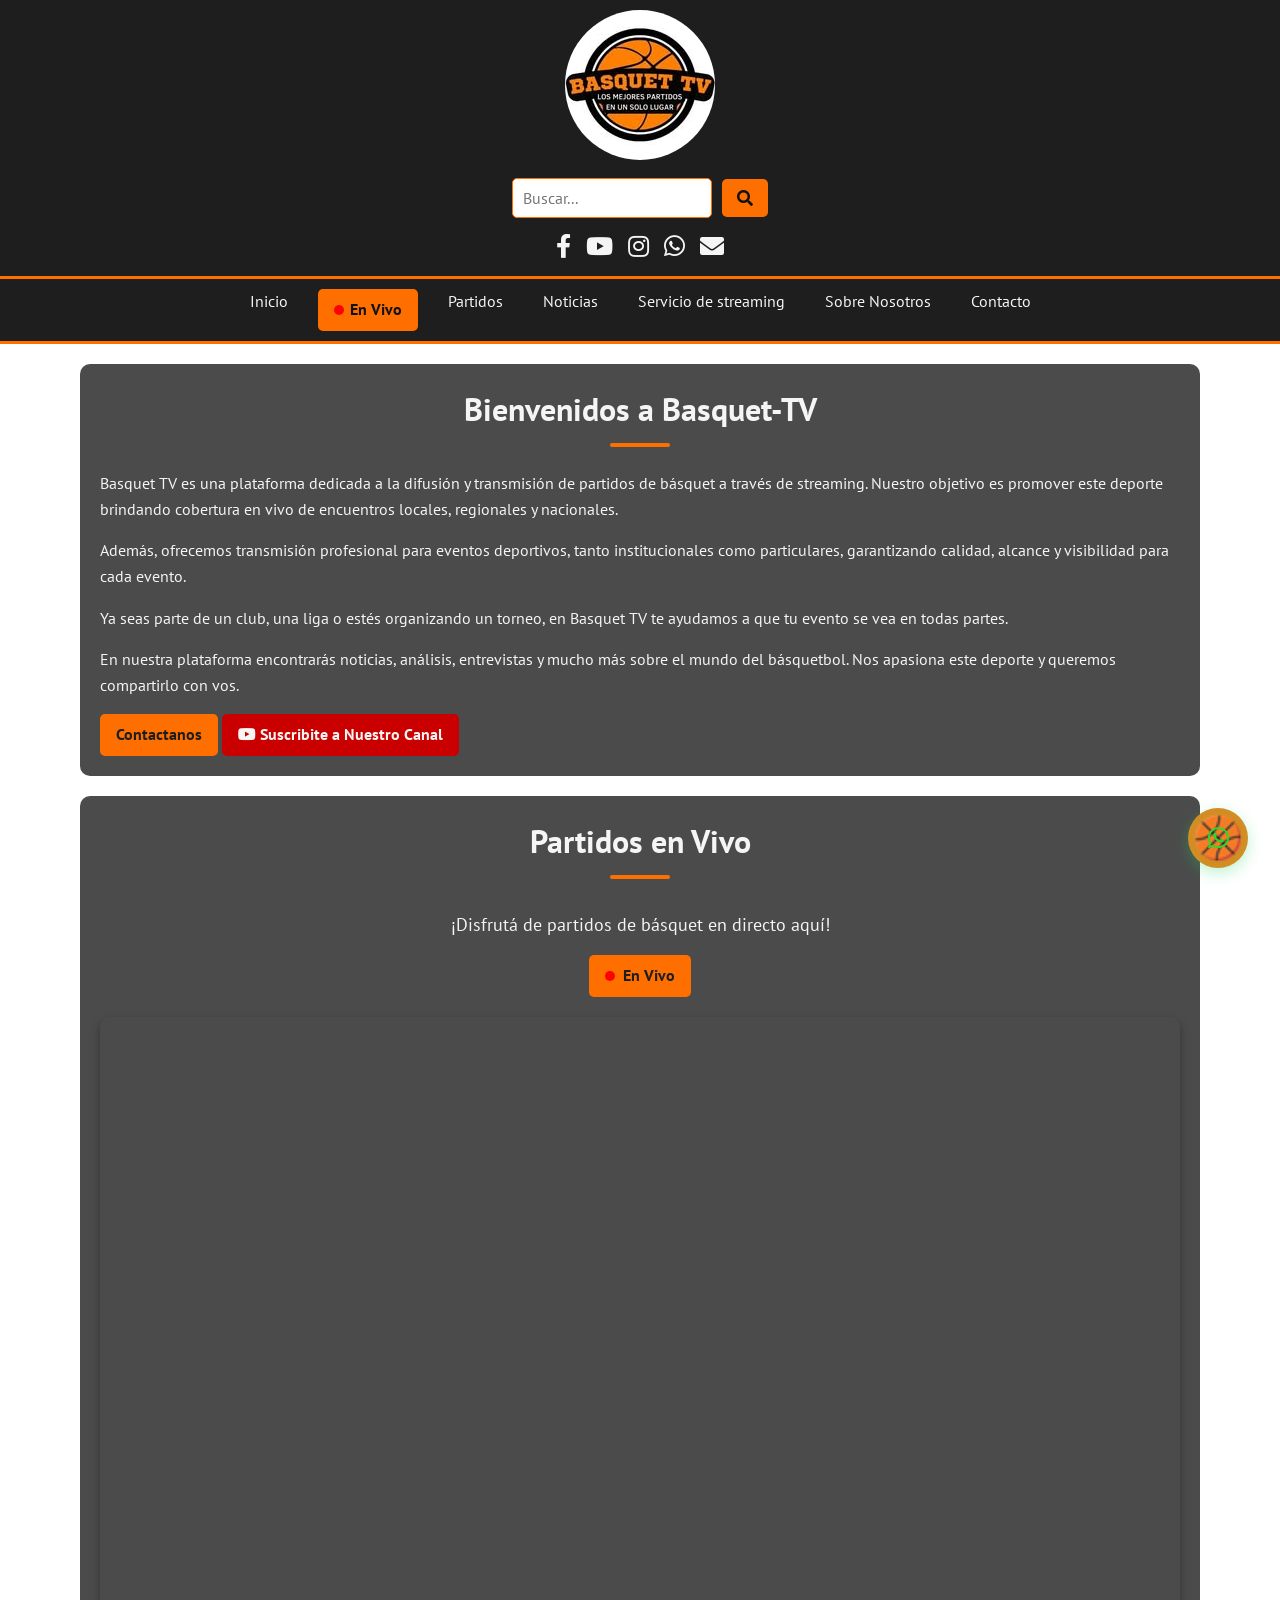
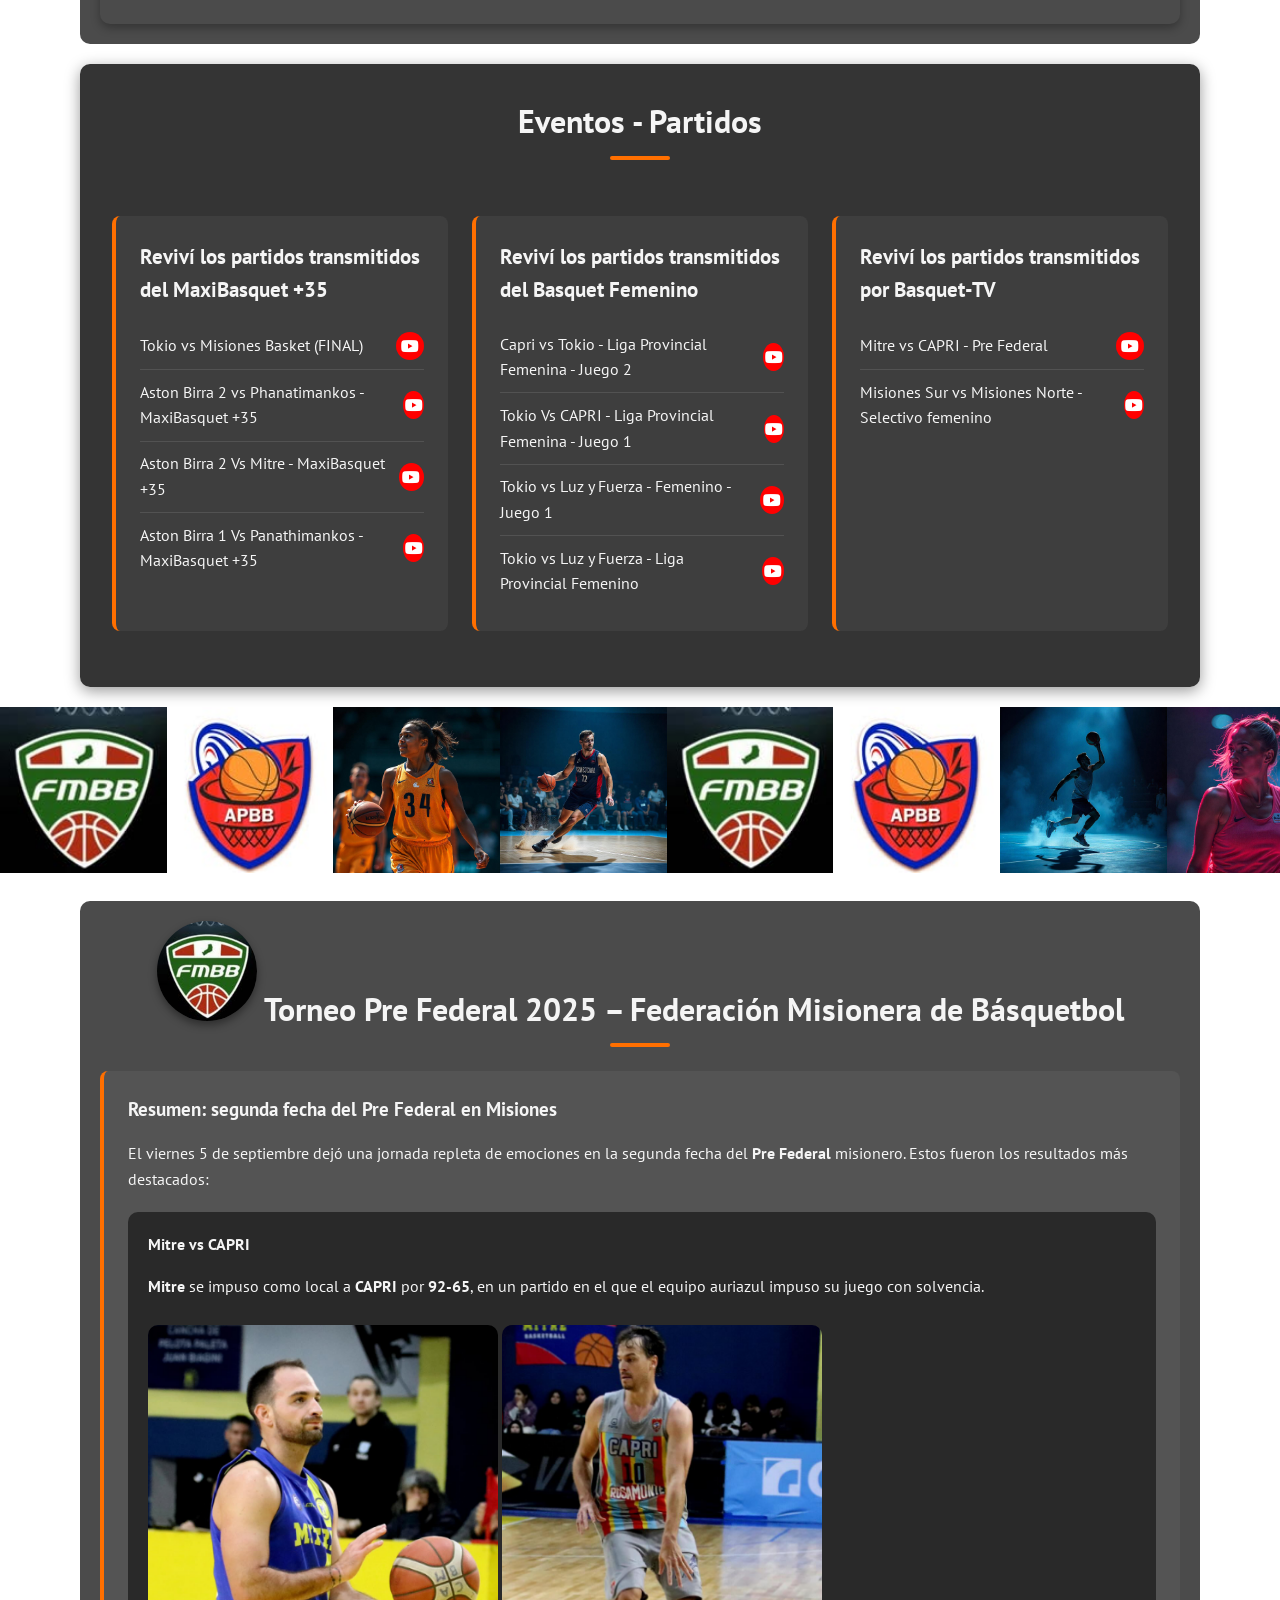
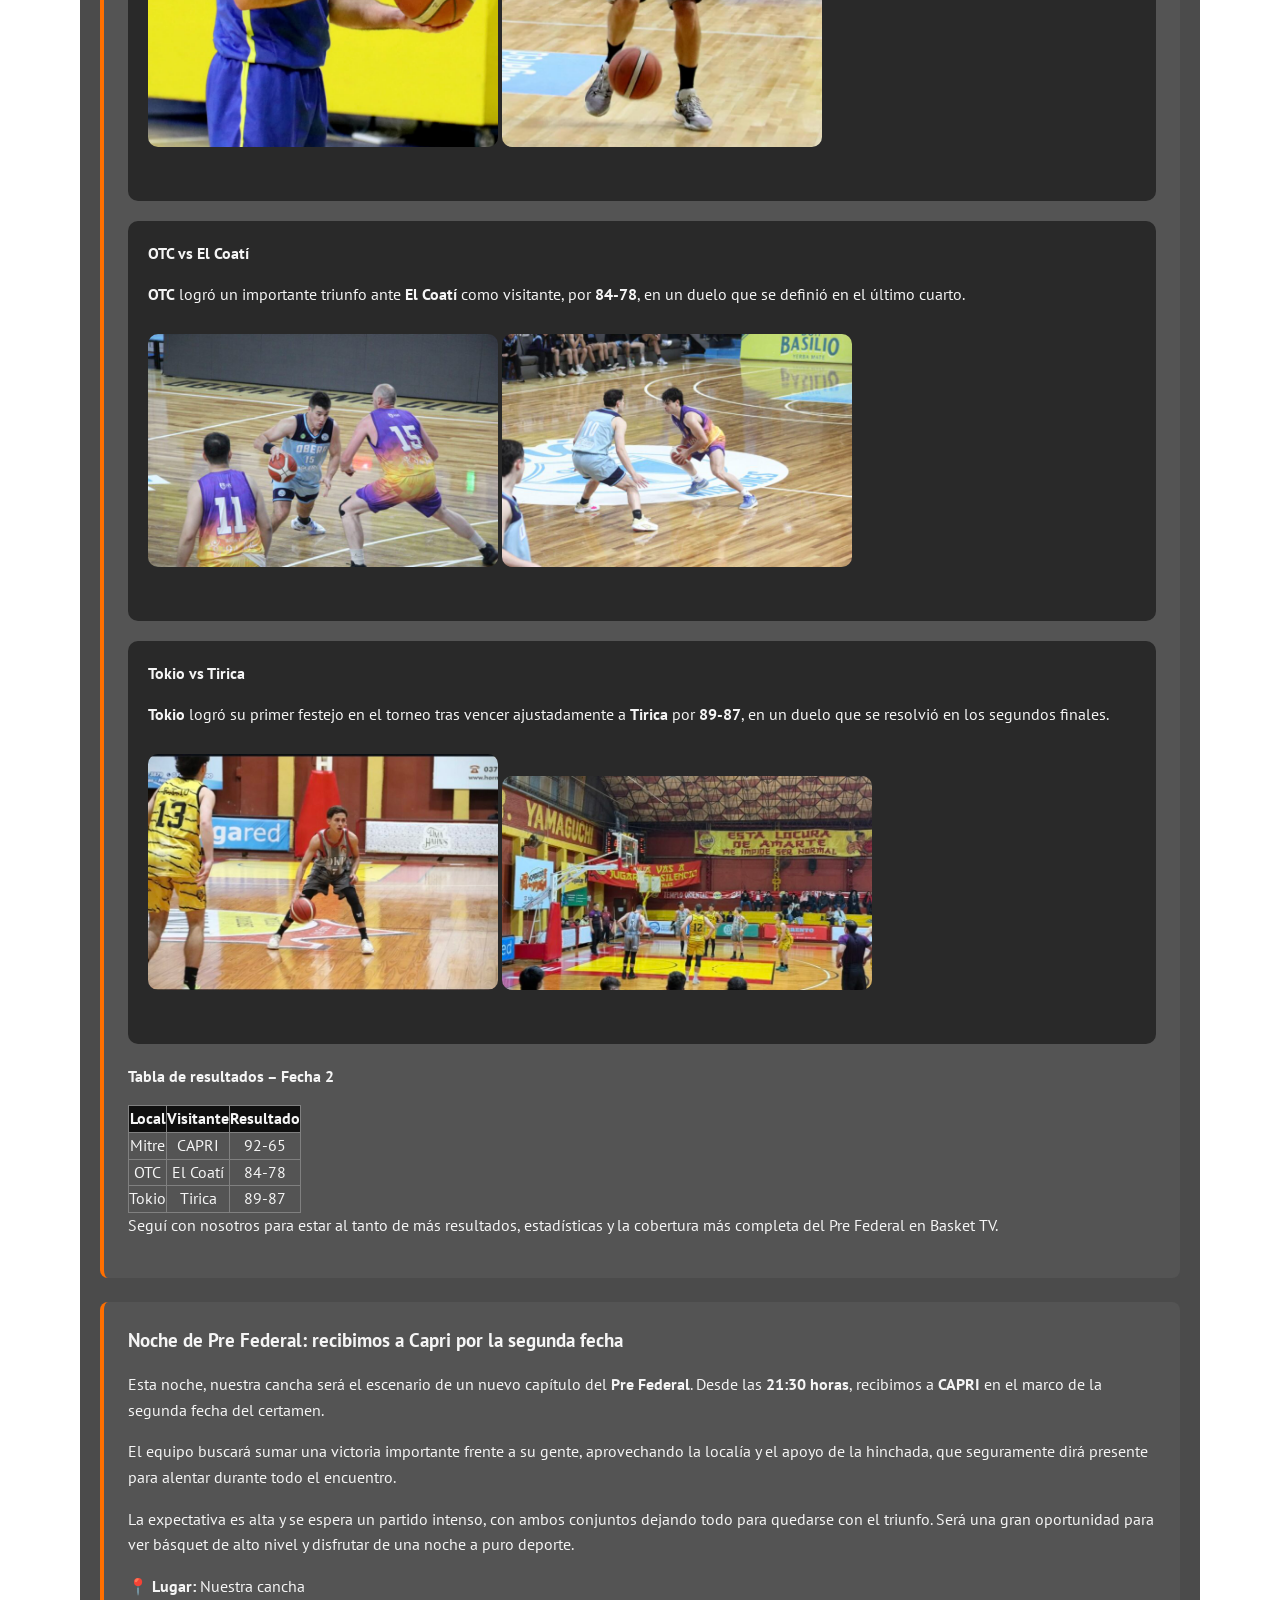
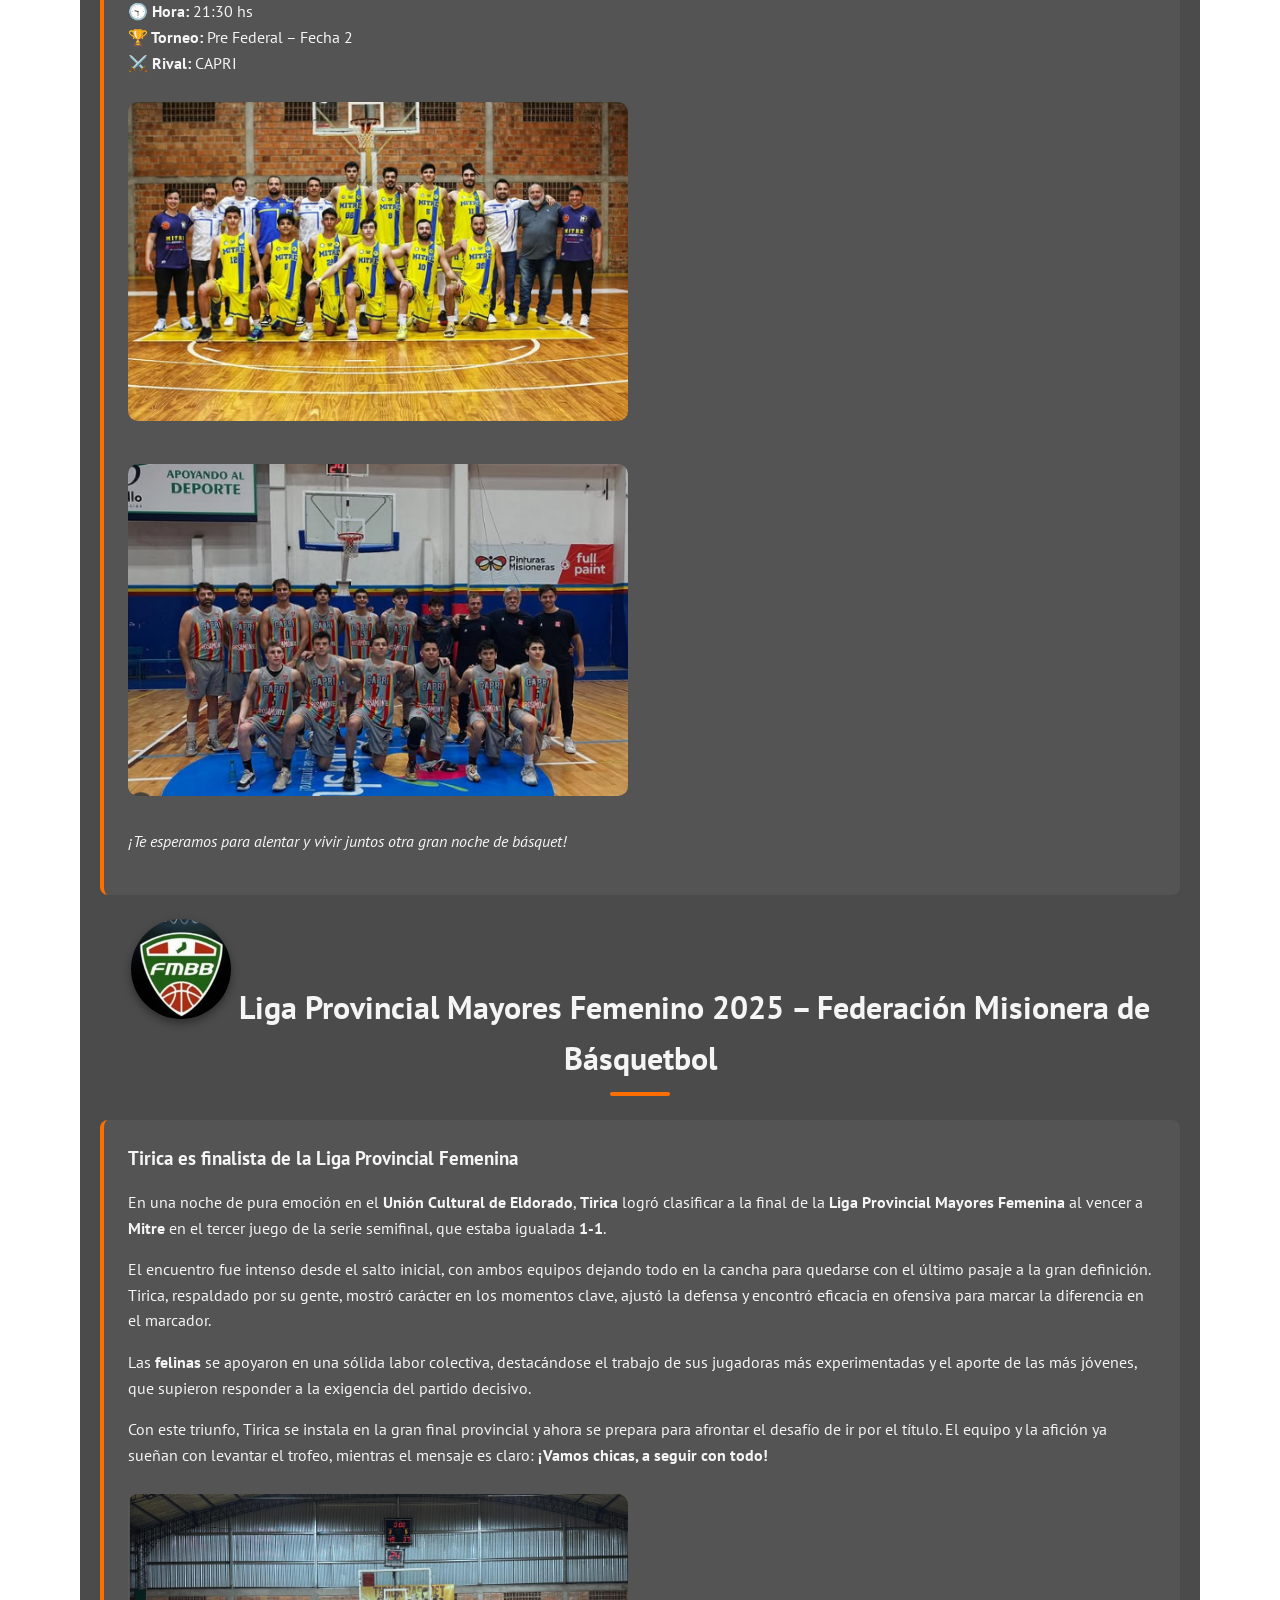
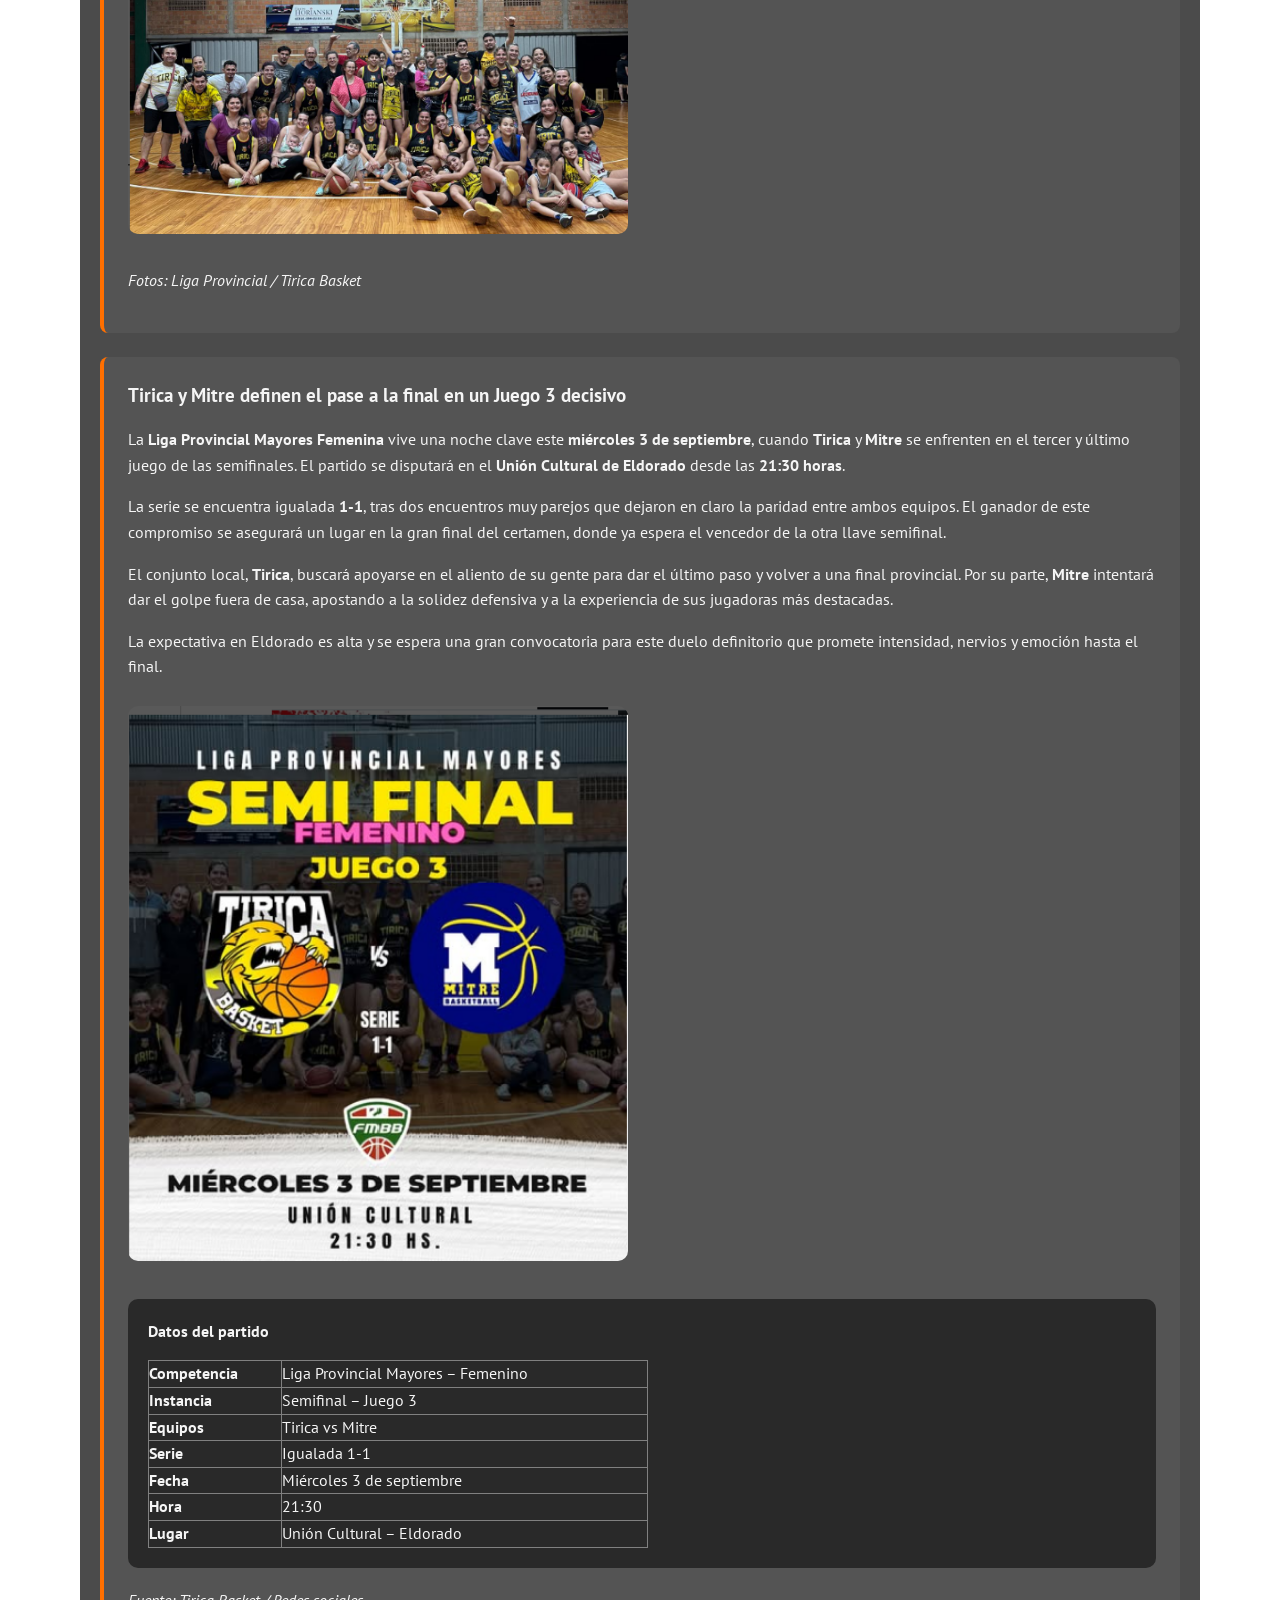
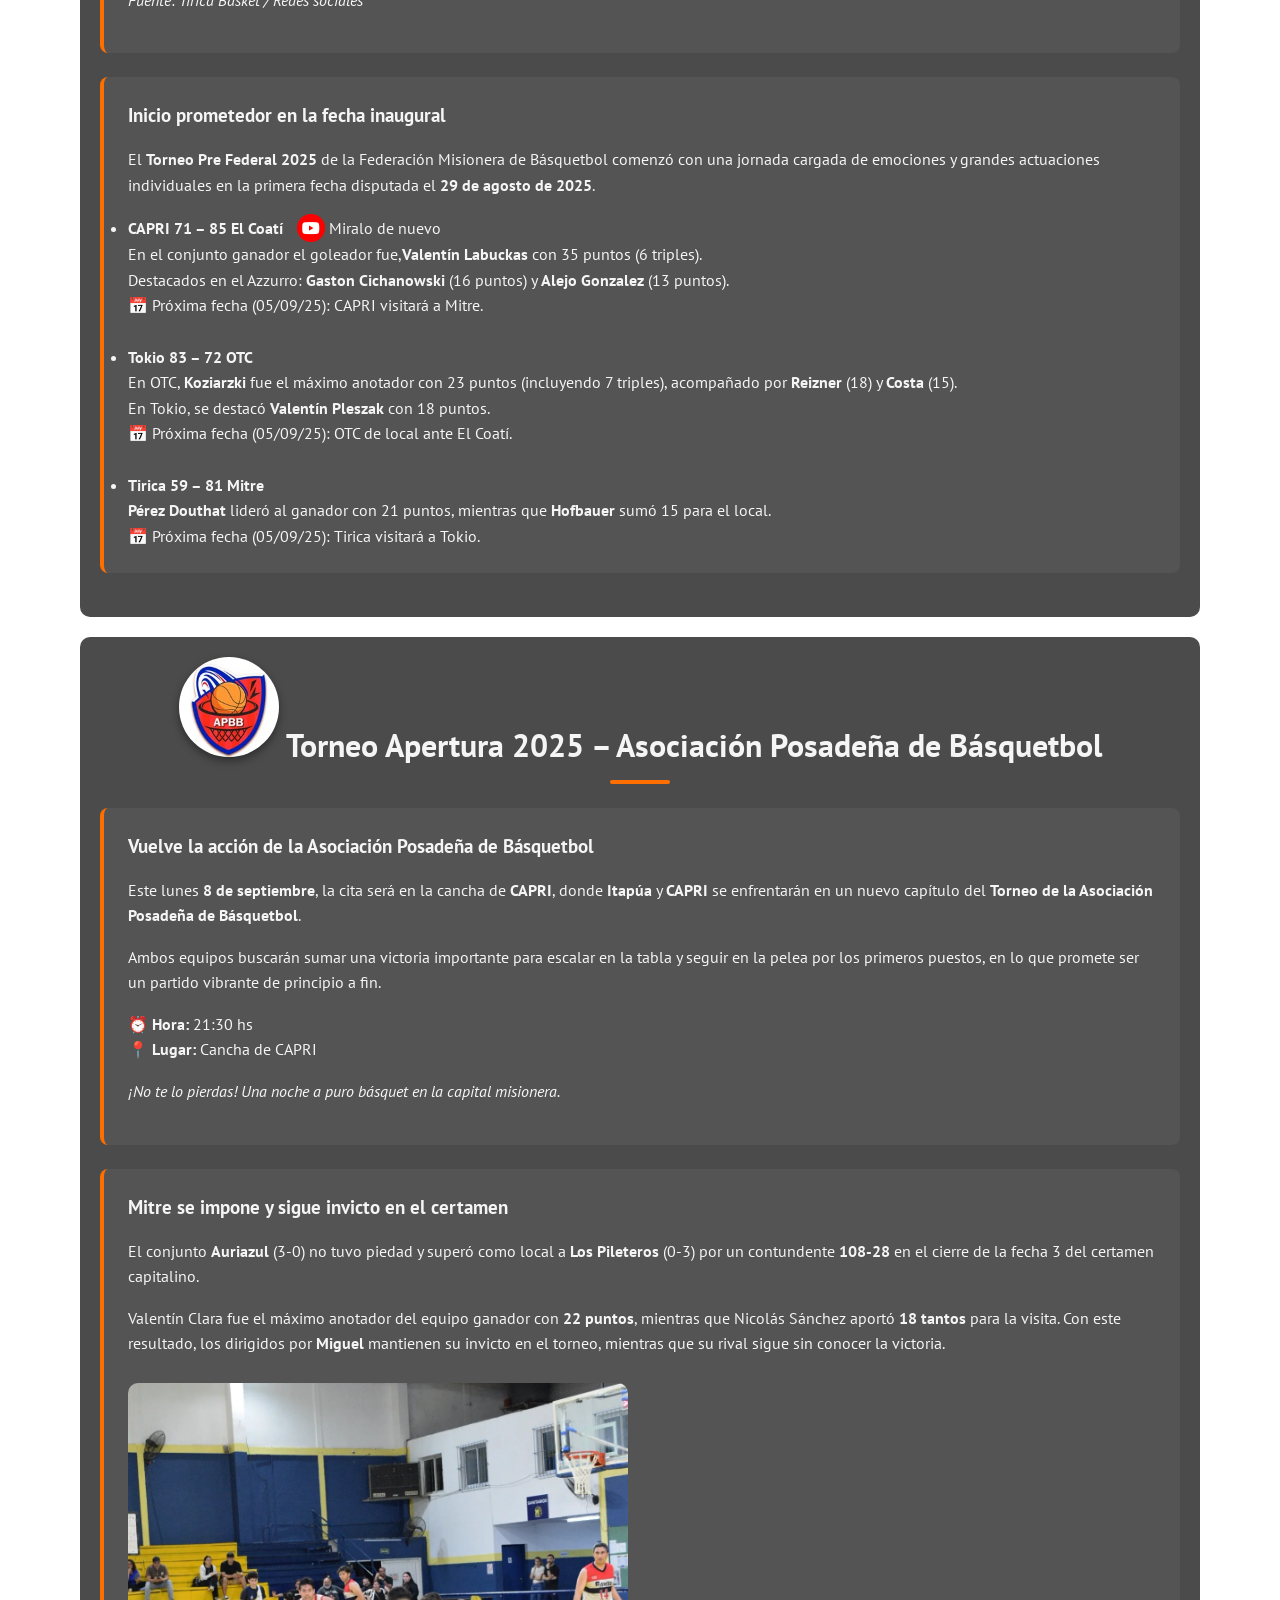
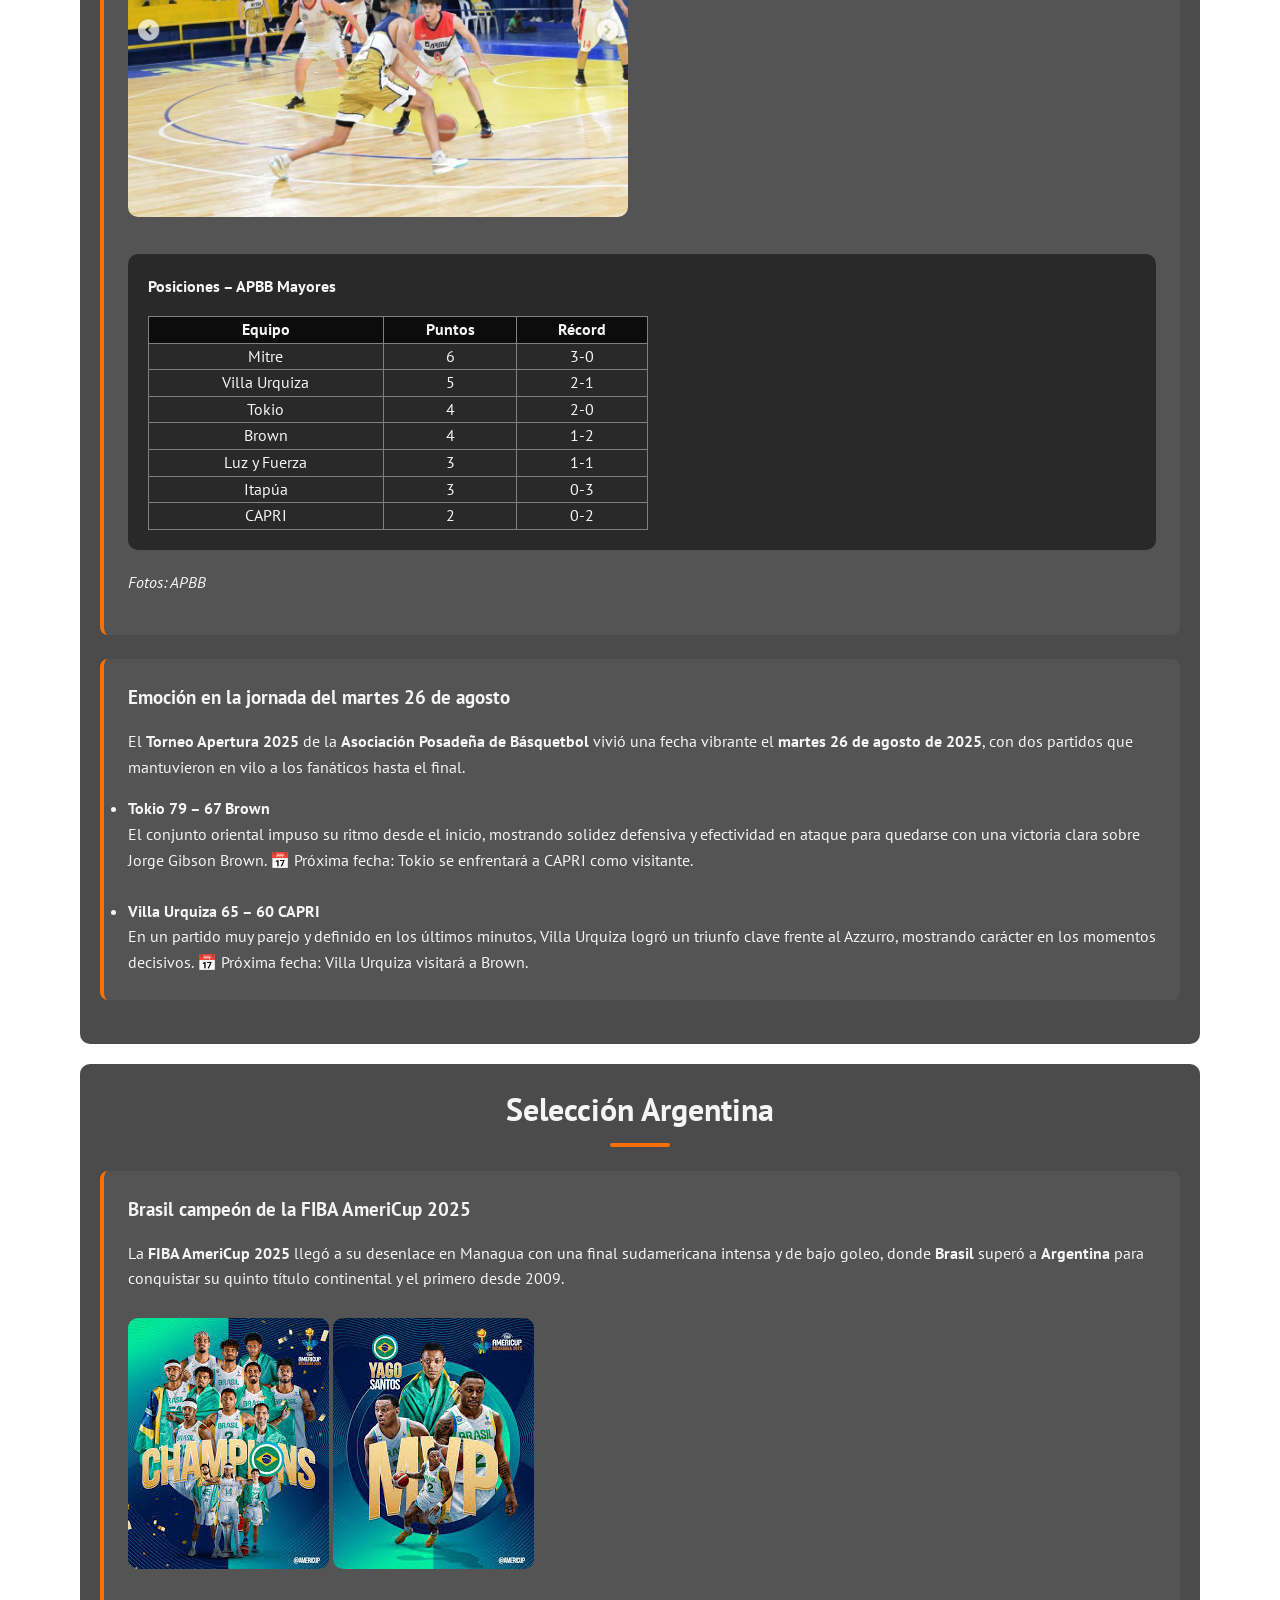
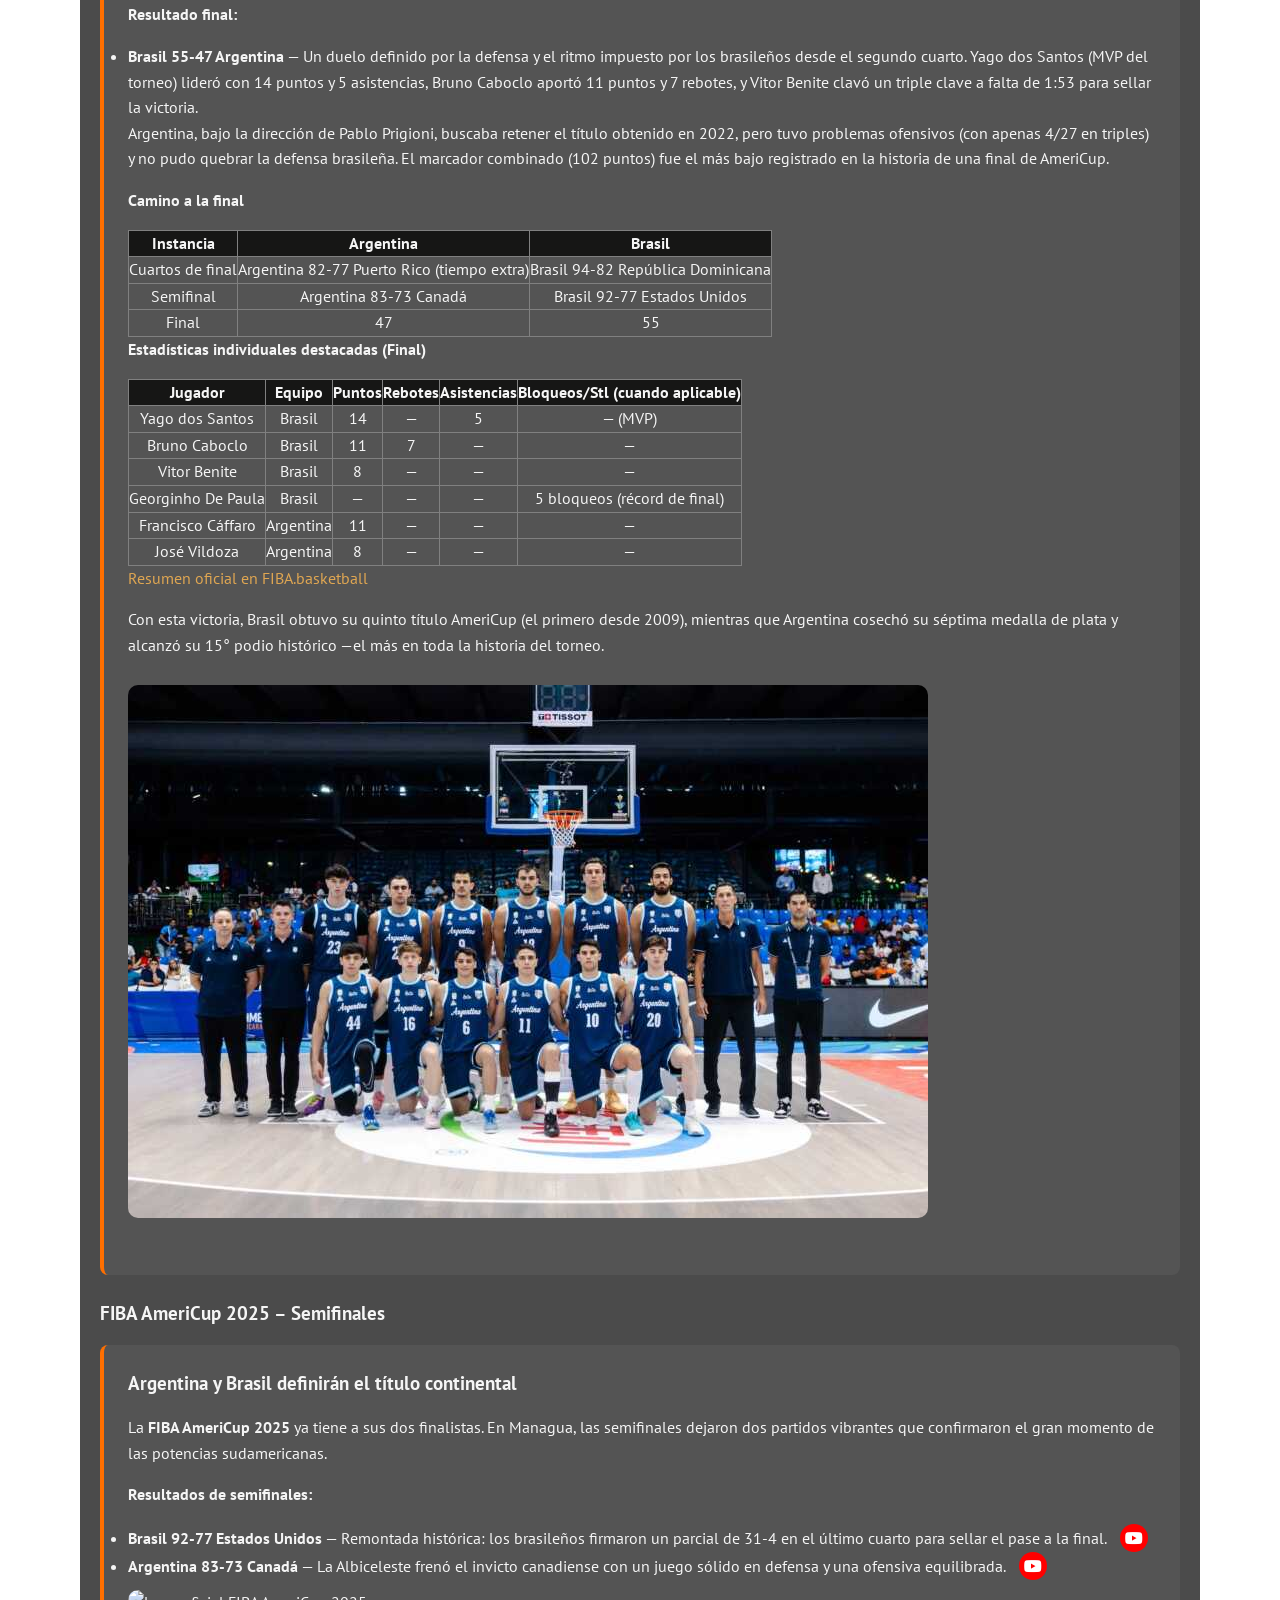
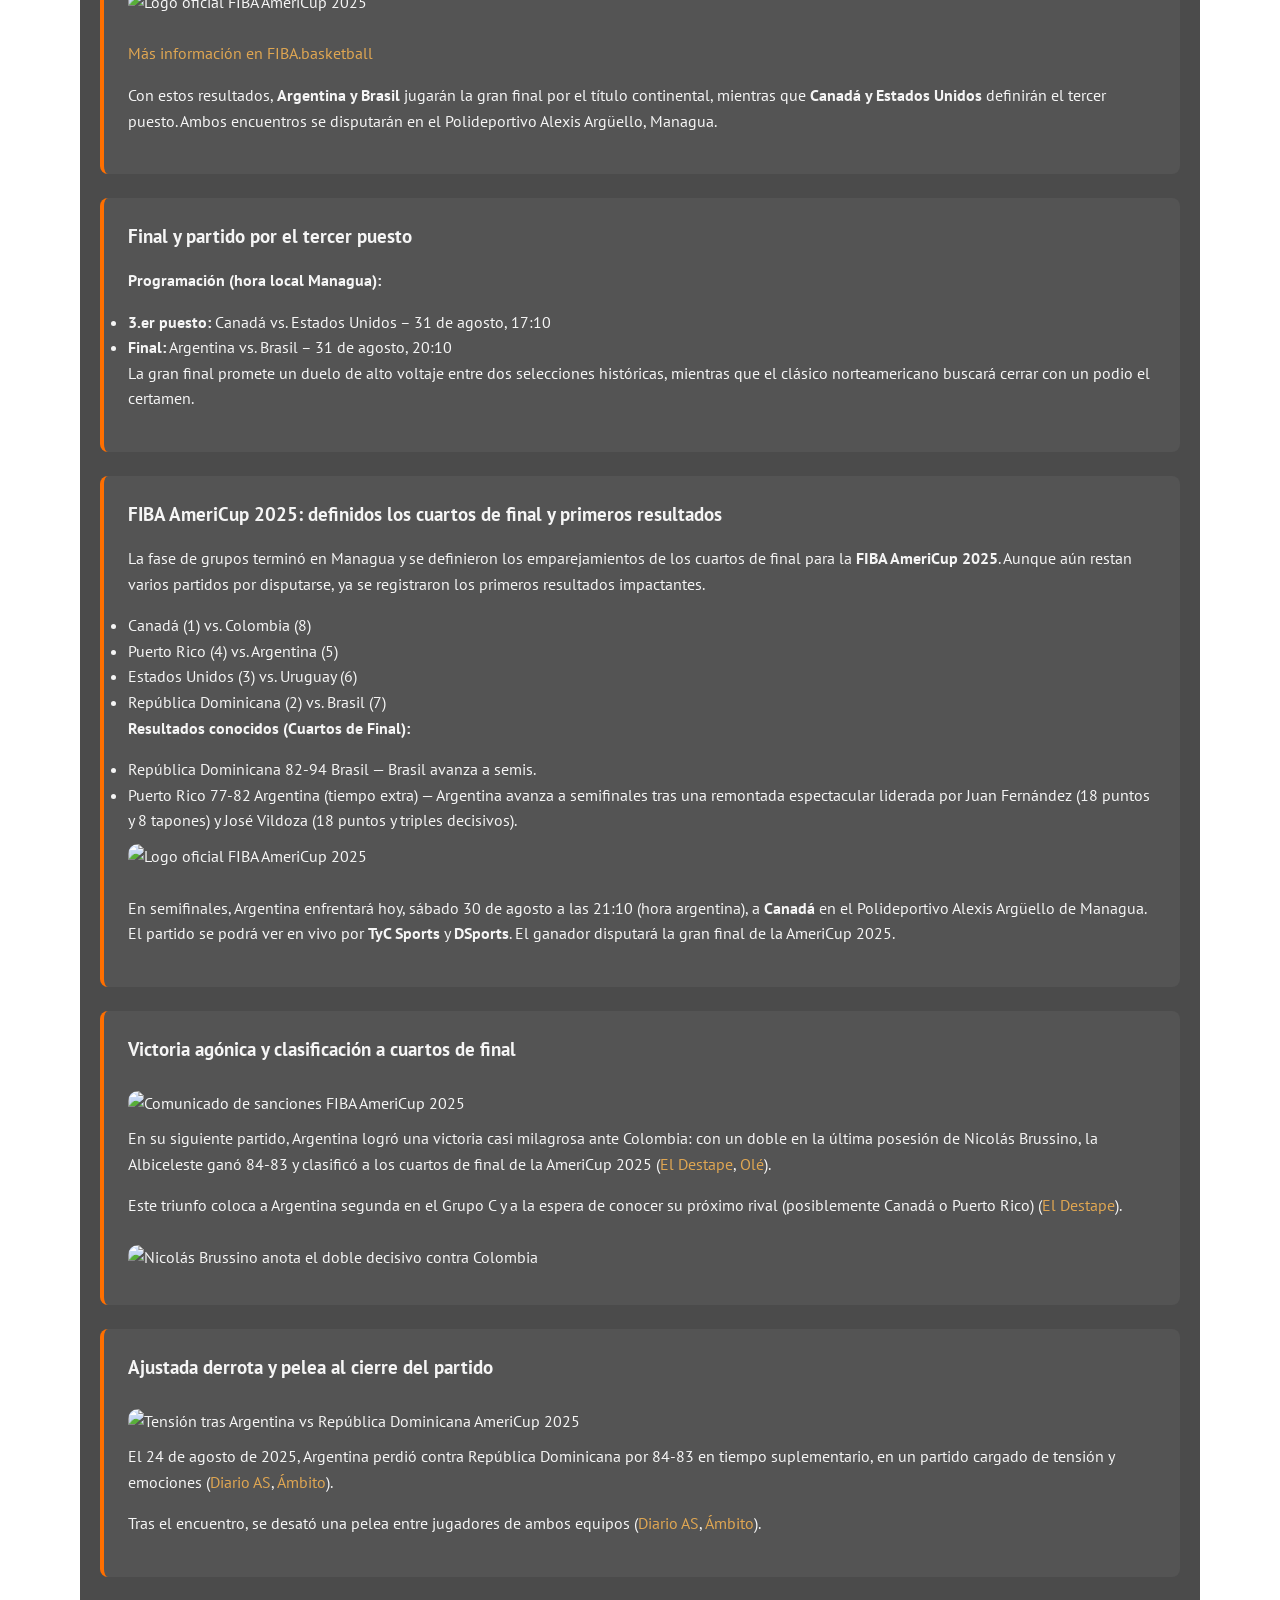
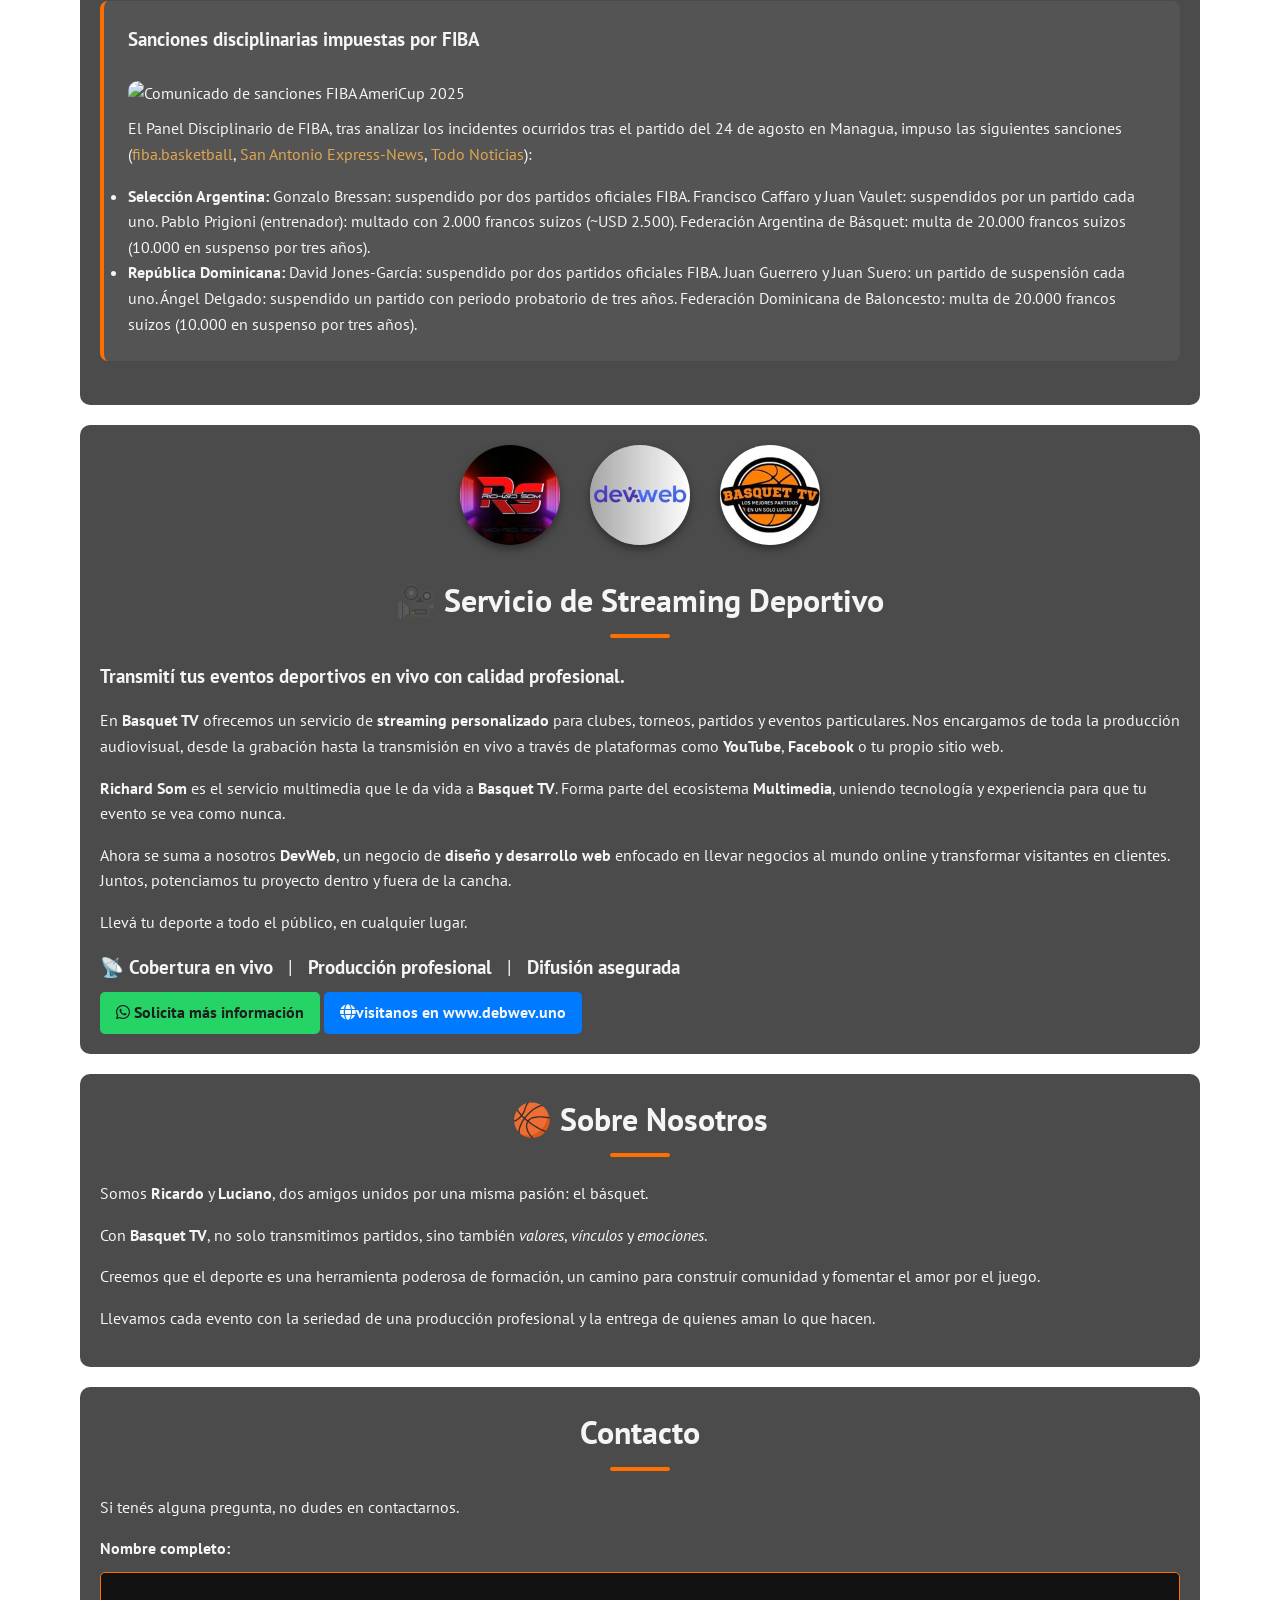
==== commit 34865016: "cambios" ====
--- a/index.html
+++ b/index.html
@@ -229,7 +229,7 @@
                         <img src="/img/Tirica-Hoffauer.jpeg" alt="Tokio vs Tirica - Imagen 2" width="370">
                     </p>
                 </section>
-                
+
                 <h4>Tabla de resultados – Fecha 2</h4>
                 <table border="1" cellpadding="6" cellspacing="0"
                     style="border-collapse: collapse; text-align: center; max-width: 500px;">
@@ -440,6 +440,24 @@
                     alt="Logo Asociación Posadeña de Básquetbol" width="80">
                 Torneo Apertura 2025 – Asociación Posadeña de Básquetbol
             </h2>
+            <article>
+                <h3>Vuelve la acción de la Asociación Posadeña de Básquetbol</h3>
+                <p>Este lunes <strong>8 de septiembre</strong>, la cita será en la cancha de <strong>CAPRI</strong>,
+                    donde
+                    <strong>Itapúa</strong> y <strong>CAPRI</strong> se enfrentarán en un nuevo capítulo del
+                    <strong>Torneo de la Asociación Posadeña de Básquetbol</strong>.
+                </p>
+
+                <p>Ambos equipos buscarán sumar una victoria importante para escalar en la tabla y seguir en la pelea
+                    por los primeros puestos, en lo que promete ser un partido vibrante de principio a fin.</p>
+
+                <p><strong>⏰ Hora:</strong> 21:30 hs<br>
+                    <strong>📍 Lugar:</strong> Cancha de CAPRI
+                </p>
+
+                <p><em>¡No te lo pierdas! Una noche a puro básquet en la capital misionera.</em></p>
+            </article>
+
             <article>
                 <h3>Mitre se impone y sigue invicto en el certamen</h3>
                 <p>El conjunto <strong>Auriazul</strong> (3-0) no tuvo piedad y superó como local a <strong>Los
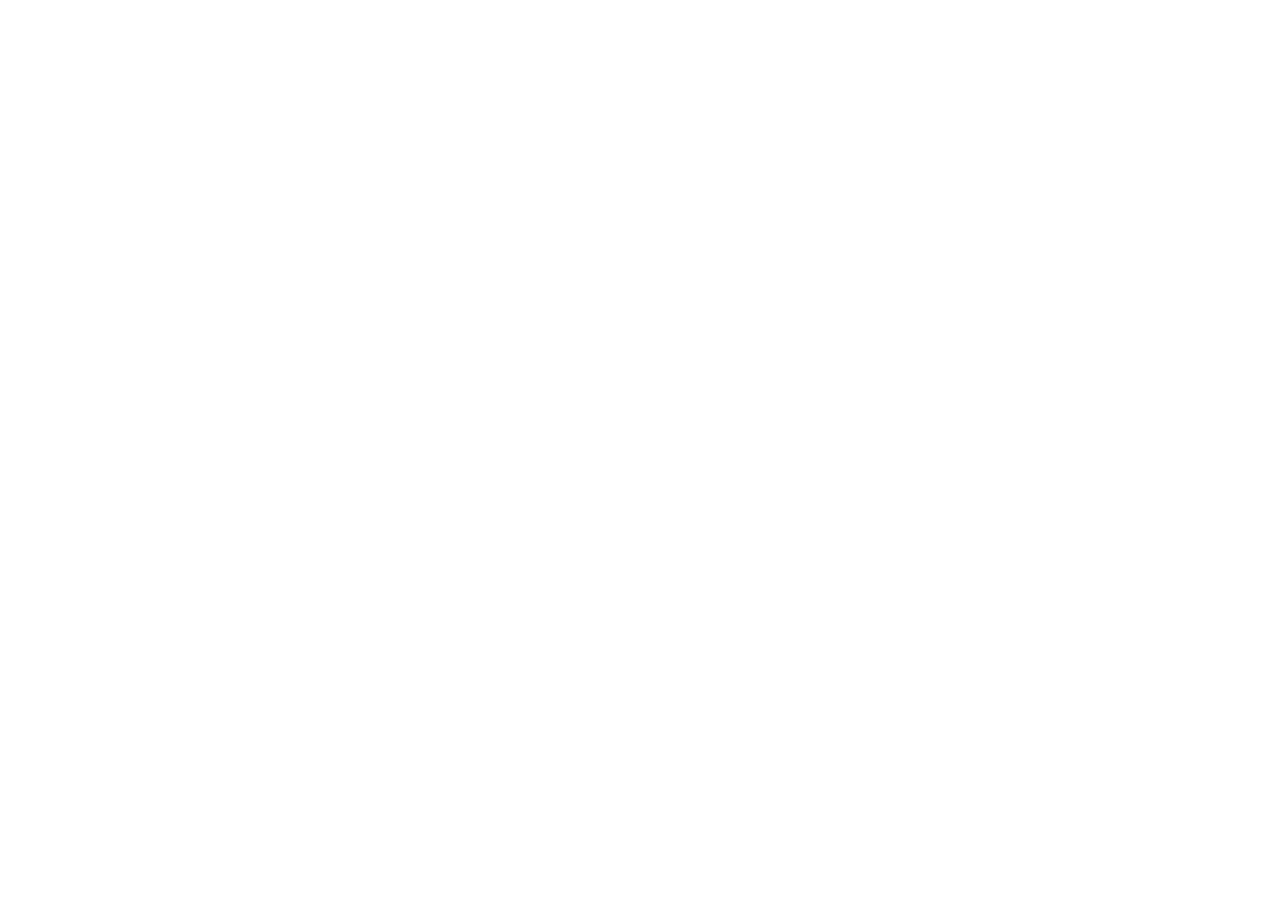
==== commit 7aba8585: "cambios" ====
--- a/index.html
+++ b/index.html
@@ -1,24 +1,32 @@
 <!DOCTYPE html>
 <html lang="es">
-
 <head>
     <meta charset="UTF-8">
     <meta name="viewport" content="width=device-width, initial-scale=1">
-    <title>Basquet TV</title>
-    <link rel="stylesheet" href="css/normalize.css">
-    <link rel="stylesheet" href="css/styles.css">
-    <link rel="preconnect" href="https://fonts.googleapis.com">
-    <link rel="preconnect" href="https://fonts.gstatic.com" crossorigin>
-    <link href="https://fonts.googleapis.com/css2?family=PT+Sans:ital,wght@0,400;0,700;1,400;1,700&display=swap"
-        rel="stylesheet">
-    <link rel="icon" href="/img/pelota-basquet.ico" type="image/x-icon">
-    <link rel="stylesheet" href="https://cdnjs.cloudflare.com/ajax/libs/font-awesome/5.15.3/css/all.min.css">
+    <title>Basquet TV - Inicio/title>
+        <meta name="description" content="Pagina web dedicada a difundir partidos de Basquet
+        <link rel="preconnect" href="https://fonts.googleapis.com">
+        <link rel="preconnect" href="https://fonts.gstatic.com" crossorigin>
+        <link href="https://fonts.googleapis.com/css2?family=PT+Sans:ital,wght@0,400;0,700;1,400;1,700&display=swap"
+            rel="stylesheet">
+        <link rel="icon" href="/img/pelota-basquet.ico" type="image/x-icon">
+        <link rel="stylesheet" href="https://cdnjs.cloudflare.com/ajax/libs/font-awesome/5.15.3/css/all.min.css">
+        <!--Prefetch-->
+        <link rel="prefetch" href="partidos.html" as="document">
+        <link rel="prefetch" href="noticias.html" as="document">
+        <link rel="prefetch" href="nosotros.html" as="document">
+        <!--Preload-->
+        <link rel="preload" href="css/normalize.css" as="style">
+        <link rel="stylesheet" href="css/normalize.css">
+
+        <link rel="preload" href="css/styles.css" as="style">
+        <link rel="stylesheet" href="css/styles.css">
 </head>
 
 <body>
     <header>
         <div class="logo-container">
-            <img src="img/447444255_1471940896743931_3369075468787516659_n.jpg" alt="Basquet TV Logo" class="logo">
+            <img src="/img/LOGOS/Logo_BASQUETTV.jpg" alt="Basquet TV Logo" class="logo" loading="lazy">
         </div>
         <div class="search-container">
             <input type="text" id="searchInput" placeholder="Buscar..." aria-label="Buscar contenido">
@@ -43,24 +51,14 @@
         </div>
         <ul id="nav-menu">
             <li><a href="index.html">Inicio</a></li>
-            <li><a href="#live" id="auto-toggle-btn" class="live-button"><span class="live-dot"></span> En Vivo </a>
+            <li><a href="partidos.html" id="auto-toggle-btn" class="live-button"><span class="live-dot"></span> En Vivo
+                </a>
             </li>
-            <!--<select class="liga-select" id="liga-select">
-                <option value="" disabled selected>Selecciona una Liga</option>
-                <option value="fmbb"><a href="#fmbb">FMBB</a></option>
-                <option value="apbb">APBB</option>
-                <option value="maxibasket">MaxiBasket +35</option>
-                <option value="femenino">Femenino</option>
-                <option value="liga-nacional">Liga Nacional</option>
-                <option value="seleccion"><a href="#seleccion">Selección Argentina</a></option>
-            </select>-->
-            <li><a href="#schedule">Partidos</a></li>
-            <li><a href="#news">Noticias</a></li>
+            <li><a href="partidos.html">Partidos</a></li>
+            <li><a href="noticias.html">Noticias</a></li>
             <li><a href="#service">Servicio de streaming</a></li>
-            <li><a href="#about">Sobre Nosotros</a></li>
+            <li><a href="nosotros.html">Sobre Nosotros</a></li>
             <li><a href="#contact">Contacto</a></li>
-            <!--<li><a href="#highlights">Galería</a></li>-->
-            <!--<li><a href="#players">Mejores Jugadores/as</a></li>-->
         </ul>
     </nav>
 
@@ -71,7 +69,7 @@
             <p>Basquet TV es una plataforma dedicada a la difusión y transmisión de partidos de básquet a través de
                 streaming. Nuestro objetivo es promover este deporte brindando cobertura en vivo de encuentros locales,
                 regionales y nacionales.</p>
-            <p>Además, ofrecemos transmisión profesional para eventos deportivos, tanto institucionales como
+            <p> Además, ofrecemos transmisión profesional para eventos deportivos, tanto institucionales como
                 particulares, garantizando calidad, alcance y visibilidad para cada evento.</p>
             <p>Ya seas parte de un club, una liga o estés organizando un torneo, en Basquet TV te ayudamos a que tu
                 evento se vea en todas partes.</p>
@@ -81,792 +79,59 @@
             <a href="https://www.youtube.com/@Basquet-TV" class="button-youtube" target="_blank"><i
                     class="fab fa-youtube"></i> Suscribite a Nuestro Canal</a>
         </section>
-        <!-- Live Section -->
-        <section id="live" class="live-section">
-            <h2>Partidos en Vivo</h2>
-            <p>¡Disfrutá de partidos de básquet en directo aquí!</p>
-            <a href="#" class="live-button"><span class="live-dot"></span> En Vivo </a>
-            <div class="video-container">
-                <iframe width="560" height="315" src="https://www.youtube.com/embed/nnZqkWmHGIE?si=gpPjT0dC2JyOv2Ow"
-                    title="YouTube video player" frameborder="0"
-                    allow="accelerometer; autoplay; clipboard-write; encrypted-media; gyroscope; picture-in-picture; web-share"
-                    referrerpolicy="strict-origin-when-cross-origin" allowfullscreen></iframe>
-            </div>
-        </section>
-        <!-- Schedule Section -->
-        <section id="schedule" class="schedule-section">
-            <h2>Eventos - Partidos</h2>
-            <article>
-                <h3>Reviví los partidos transmitidos del MaxiBasquet +35</h3>
-                <ul>
-                    <li>Tokio vs Misiones Basket (FINAL)<a
-                            href="https://www.youtube.com/watch?v=xqaDOwjv5QM&t=14s&ab_channel=BasquetTV"
-                            target="_blank" class="youtube-link"><i class="fab fa-youtube"></i></a></li>
-                    </li>
-                    <li>Aston Birra 2 vs Phanatimankos - MaxiBasquet +35 <a
-                            href="https://www.youtube.com/watch?v=d8TPWF5Os9c&list=PLWWXqqoqpgLvtQRjlh6O6SmtgMf81IeTN&ab_channel=BasquetTV"
-                            target="_blank" class="youtube-link"><i class="fab fa-youtube"></i></a></li>
-                    <li>Aston Birra 2 Vs Mitre - MaxiBasquet +35<a
-                            href="https://www.youtube.com/watch?v=8sFKLS-p3SY&list=PLWWXqqoqpgLvtQRjlh6O6SmtgMf81IeTN&index=2&ab_channel=BasquetTV"
-                            target="_blank" class="youtube-link"><i class="fab fa-youtube"></i></a></li>
-                    <li>Aston Birra 1 Vs Panathimankos - MaxiBasquet +35<a href="https://www.youtube.com/watch?v=LINK3"
-                            target="_blank" class="youtube-link"><i class="fab fa-youtube"></i></a></li>
-                </ul>
-            </article>
-            <article>
-                <h3>Reviví los partidos transmitidos del Basquet Femenino</h3>
-                <ul>
-                    <li>Capri vs Tokio - Liga Provincial Femenina - Juego 2<a
-                            href="https://www.youtube.com/watch?v=ZfJUq3JtZKc&list=PLWWXqqoqpgLvV7kdDr31AxV_9URcDdY3e&index=1&ab_channel=BasquetTV"
-                            target="_blank" class="youtube-link"><i class="fab fa-youtube"></i></a></li>
-                    <li>Tokio Vs CAPRI - Liga Provincial Femenina - Juego 1
-                        <a href="https://www.youtube.com/watch?v=GWnMwEOleNs&ab_channel=BasquetTV" target="_blank"
-                            class="youtube-link"><i class="fab fa-youtube"></i></a>
-                    </li>
-                    <li>Tokio vs Luz y Fuerza - Femenino - Juego 1<a
-                            href="https://www.youtube.com/watch?v=YYIj7qNhesQ&list=PLWWXqqoqpgLvV7kdDr31AxV_9URcDdY3e&index=3&ab_channel=BasquetTV"
-                            target="_blank" class="youtube-link"><i class="fab fa-youtube"></i></a></li>
-                    <li>Tokio vs Luz y Fuerza - Liga Provincial Femenino <a
-                            href="https://www.youtube.com/watch?v=9lclgTQ_jF8&list=PLWWXqqoqpgLvV7kdDr31AxV_9URcDdY3e"
-                            target="_blank" class="youtube-link"><i class="fab fa-youtube"></i></a></li>
-                </ul>
-            </article>
-            <article>
-                <h3>Reviví los partidos transmitidos por Basquet-TV</h3>
-
-                <ul>
-                    <li>Mitre vs CAPRI - Pre Federal <a href="https://www.youtube.com/watch?v=r-S6GjtGbnk"
-                            target="_blank" class="youtube-link"><i class="fab fa-youtube"></i></a></li>
-                    <li>Misiones Sur vs Misiones Norte - Selectivo femenino <a
-                            href="https://www.youtube.com/watch?v=K-huOHT_aWM&ab_channel=BasquetTV" target="_blank"
-                            class="youtube-link"><i class="fab fa-youtube"></i></a></li>
-                </ul>
-            </article>
-        </section>
-
         <!-- Sponsors Section -->
         <div class="slider">
             <div class="slide-track">
                 <div class="slide">
-                    <img src="/img/20482207_156053351620140_7356829909152432128_a.jpg" alt="">
-                </div>
-                <div class="slide">
-                    <img src="/img/298476743_623602379038941_820462598270786365_n.jpg" alt="">
-                </div>
-                <div class="slide">
-                    <img src="/img/freepik__the-style-is-candid-image-photography-with-natural__53125.jpeg" alt="">
-                </div>
-                <div class="slide">
-                    <img src="/img/freepik__the-style-is-candid-image-photography-with-natural__53126.jpeg" alt="">
-                </div>
-                <div class="slide">
-                    <img src="/img/20482207_156053351620140_7356829909152432128_a.jpg" alt="">
-                </div>
-                <div class="slide">
-                    <img src="/img/298476743_623602379038941_820462598270786365_n.jpg" alt="">
-                </div>
-                <div class="slide">
-                    <img src="/img/freepik__the-style-is-candid-image-photography-with-natural__53123.jpeg" alt="">
-                </div>
-                <div class="slide">
-                    <img src="/img/freepik__the-style-is-candid-image-photography-with-natural__53124.jpeg" alt="">
-                </div>
-                <div class="slide">
-                    <img src="/img/freepik__the-style-is-candid-image-photography-with-natural__53125.jpeg" alt="">
-                </div>
-                <div class="slide">
-                    <img src="/img/freepik__the-style-is-candid-image-photography-with-natural__53126.jpeg" alt="">
-                </div>
-                <div class="slide">
-                    <img src="/img/20482207_156053351620140_7356829909152432128_a.jpg" alt="">
-                </div>
-                <div class="slide">
-                    <img src="/img/298476743_623602379038941_820462598270786365_n.jpg" alt="">
+                    <img src="/img/LOGOS/Logo_FMBB.jpg" alt="" loading="lazy">
+                </div>
+                <div class="slide">
+                    <img src="/img/LOGOS/Logo_APBB.jpg" alt="" loading="lazy">
+                </div>
+                <div class="slide">
+                    <img src="/img/freepik__the-style-is-candid-image-photography-with-natural__53125.jpeg" alt=""
+                        loading="lazy">
+                </div>
+                <div class="slide">
+                    <img src="/img/freepik__the-style-is-candid-image-photography-with-natural__53126.jpeg" alt=""
+                        loading="lazy">
+                </div>
+                <div class="slide">
+                    <img src="/img/LOGOS/Logo_APBB.jpg" alt="" loading="lazy">
+                </div>
+                <div class="slide">
+                    <img src="/img/LOGOS/Logo_FMBB.jpg" alt="" loading="lazy">
+                </div>
+                <div class="slide">
+                    <img src="/img/freepik__the-style-is-candid-image-photography-with-natural__53123.jpeg" alt=""
+                        loading="lazy">
+                </div>
+                <div class="slide">
+                    <img src="/img/freepik__the-style-is-candid-image-photography-with-natural__53124.jpeg" alt=""
+                        loading="lazy">
+                </div>
+                <div class="slide">
+                    <img src="/img/freepik__the-style-is-candid-image-photography-with-natural__53125.jpeg" alt=""
+                        loading="lazy">
+                </div>
+                <div class="slide">
+                    <img src="/img/LOGOS/Logo_BASQUETTV.jpg" alt="" loading="lazy">
+                </div>
+                <div class="slide">
+                    <img src="/img/LOGOS/Logo-dev-web.jpg" alt="" loading="lazy">
+                </div>
+                <div class="slide">
+                    <img src="/img/LOGOS/Logo_RS.jpg" alt="" loading="lazy">
                 </div>
             </div>
         </div>
 
-        <!-- News Section FMBB -->
-        <section id="news" class="news-section">
-            <h2 id="fmbb">
-                <img src="/img/20482207_156053351620140_7356829909152432128_a.jpg" class="logo-img"
-                    alt="Logo Federación Misionera de Básquetbol" width="80">
-                Torneo Pre Federal 2025 – Federación Misionera de Básquetbol
-            </h2>
-            <article>
-                <h3>Resumen: segunda fecha del Pre Federal en Misiones</h3>
-                <p>El viernes 5 de septiembre dejó una jornada repleta de emociones en la segunda fecha del <strong>Pre
-                        Federal</strong> misionero. Estos fueron los resultados más destacados:</p>
-
-                <section>
-                    <h4>Mitre vs CAPRI</h4>
-                    <p><strong>Mitre</strong> se impuso como local a <strong>CAPRI</strong> por <strong>92-65</strong>,
-                        en un partido en el que el equipo auriazul impuso su juego con solvencia.</p>
-                    <p>
-                        <img src="/img/pierotti-mitre.png" alt="Mitre vs CAPRI - Imagen 1" width="350">
-                        <img src="/img/hillebrand-CAPRI.png" alt="Mitre vs CAPRI - Imagen 2" width="320">
-                    </p>
-                </section>
-
-                <section>
-                    <h4>OTC vs El Coatí</h4>
-                    <p><strong>OTC</strong> logró un importante triunfo ante <strong>El Coatí</strong> como visitante,
-                        por <strong>84-78</strong>, en un duelo que se definió en el último cuarto.</p>
-                    <p>
-                        <img src="/img/OTC-Jugador.jpg" alt="OTC vs El Coatí - Imagen 1" width="350">
-                        <img src="/img/COATI-jugador.jpg" alt="OTC vs El Coatí - Imagen 2" width="350">
-                    </p>
-                </section>
-
-                <section>
-                    <h4>Tokio vs Tirica</h4>
-                    <p><strong>Tokio</strong> logró su primer festejo en el torneo tras vencer ajustadamente a
-                        <strong>Tirica</strong> por <strong>89-87</strong>, en un duelo que se resolvió en los segundos
-                        finales.
-                    </p>
-                    <p>
-                        <img src="/img/Tokio-SANTACRUZ.jpeg" alt="Tokio vs Tirica - Imagen 1" width="350">
-                        <img src="/img/Tirica-Hoffauer.jpeg" alt="Tokio vs Tirica - Imagen 2" width="370">
-                    </p>
-                </section>
-
-                <h4>Tabla de resultados – Fecha 2</h4>
-                <table border="1" cellpadding="6" cellspacing="0"
-                    style="border-collapse: collapse; text-align: center; max-width: 500px;">
-                    <thead style="background-color: #0f0f0f;">
-                        <tr>
-                            <th>Local</th>
-                            <th>Visitante</th>
-                            <th>Resultado</th>
-                        </tr>
-                    </thead>
-                    <tbody>
-                        <tr>
-                            <td>Mitre</td>
-                            <td>CAPRI</td>
-                            <td>92-65</td>
-                        </tr>
-                        <tr>
-                            <td>OTC</td>
-                            <td>El Coatí</td>
-                            <td>84-78</td>
-                        </tr>
-                        <tr>
-                            <td>Tokio</td>
-                            <td>Tirica</td>
-                            <td>89-87</td>
-                        </tr>
-                    </tbody>
-                </table>
-
-
-                <p>Seguí con nosotros para estar al tanto de más resultados, estadísticas y la cobertura más completa
-                    del Pre Federal en Basket TV.</p>
-            </article>
-
-
-            <article>
-                <h3>Noche de Pre Federal: recibimos a Capri por la segunda fecha</h3>
-                <p>Esta noche, nuestra cancha será el escenario de un nuevo capítulo del <strong>Pre Federal</strong>.
-                    Desde las
-                    <strong>21:30 horas</strong>, recibimos a <strong>CAPRI</strong> en el marco de la segunda fecha del
-                    certamen.
-                </p>
-
-                <p>El equipo buscará sumar una victoria importante frente a su gente, aprovechando la localía y el apoyo
-                    de la
-                    hinchada, que seguramente dirá presente para alentar durante todo el encuentro.</p>
-
-                <p>La expectativa es alta y se espera un partido intenso, con ambos conjuntos dejando todo para quedarse
-                    con el
-                    triunfo. Será una gran oportunidad para ver básquet de alto nivel y disfrutar de una noche a puro
-                    deporte.</p>
-
-                <p><strong>📍 Lugar:</strong> Nuestra cancha<br>
-                    <strong>🕤 Hora:</strong> 21:30 hs<br>
-                    <strong>🏆 Torneo:</strong> Pre Federal – Fecha 2<br>
-                    <strong>⚔️ Rival:</strong> CAPRI
-                </p>
-
-                <p><img src="/img/mitre-masculino-fmbb.png" alt="Previa del partido ante CAPRI - Pre Federal"
-                        width="500"></p>
-                <p><img src="/img/Capri-prefederal.png" alt="Previa del partido ante CAPRI - Pre Federal" width="500">
-                </p>
-                <p><em>¡Te esperamos para alentar y vivir juntos otra gran noche de básquet!</em></p>
-            </article>
-
-            <h2 id="fmbb">
-                <img src="/img/20482207_156053351620140_7356829909152432128_a.jpg" class="logo-img"
-                    alt="Logo Federación Misionera de Básquetbol" width="80">
-                Liga Provincial Mayores Femenino 2025 – Federación Misionera de Básquetbol
-            </h2>
-            <article>
-                <h3>Tirica es finalista de la Liga Provincial Femenina</h3>
-                <p>En una noche de pura emoción en el <strong>Unión Cultural de Eldorado</strong>,
-                    <strong>Tirica</strong> logró
-                    clasificar a la final de la <strong>Liga Provincial Mayores Femenina</strong> al vencer a
-                    <strong>Mitre</strong>
-                    en el tercer juego de la serie semifinal, que estaba igualada <strong>1-1</strong>.
-                </p>
-
-                <p>El encuentro fue intenso desde el salto inicial, con ambos equipos dejando todo en la cancha para
-                    quedarse con el
-                    último pasaje a la gran definición. Tirica, respaldado por su gente, mostró carácter en los momentos
-                    clave,
-                    ajustó la defensa y encontró eficacia en ofensiva para marcar la diferencia en el marcador.</p>
-
-                <p>Las <strong>felinas</strong> se apoyaron en una sólida labor colectiva, destacándose el trabajo de
-                    sus
-                    jugadoras más experimentadas y el aporte de las más jóvenes, que supieron responder a la exigencia
-                    del partido
-                    decisivo.</p>
-
-                <p>Con este triunfo, Tirica se instala en la gran final provincial y ahora se prepara para afrontar el
-                    desafío de
-                    ir por el título. El equipo y la afición ya sueñan con levantar el trofeo, mientras el mensaje es
-                    claro:
-                    <strong>¡Vamos chicas, a seguir con todo!</strong>
-                </p>
-
-                <p><img src="img/tirica-finlista-femenino.png"
-                        alt="Tirica clasifica a la final de la Liga Provincial Femenina" width="500">
-                </p>
-
-                <p><em>Fotos: Liga Provincial / Tirica Basket</em></p>
-            </article>
-            <article>
-                <h3>Tirica y Mitre definen el pase a la final en un Juego 3 decisivo</h3>
-                <p>La <strong>Liga Provincial Mayores Femenina</strong> vive una noche clave este <strong>miércoles 3 de
-                        septiembre</strong>, cuando <strong>Tirica</strong> y <strong>Mitre</strong> se enfrenten en el
-                    tercer y último juego de las semifinales. El partido se disputará en el <strong>Unión Cultural de
-                        Eldorado</strong> desde las <strong>21:30 horas</strong>.</p>
-
-                <p>La serie se encuentra igualada <strong>1-1</strong>, tras dos encuentros muy parejos que dejaron en
-                    claro la paridad entre ambos equipos. El ganador de este compromiso se asegurará un lugar en la gran
-                    final del certamen, donde ya espera el vencedor de la otra llave semifinal.</p>
-
-                <p>El conjunto local, <strong>Tirica</strong>, buscará apoyarse en el aliento de su gente para dar el
-                    último paso y volver a una final provincial. Por su parte, <strong>Mitre</strong> intentará dar el
-                    golpe fuera de casa, apostando a la solidez defensiva y a la experiencia de sus jugadoras más
-                    destacadas.</p>
-
-                <p>La expectativa en Eldorado es alta y se espera una gran convocatoria para este duelo definitorio que
-                    promete intensidad, nervios y emoción hasta el final.</p>
-
-                <p><img src="/img/img_tirica_mitre_fmbb.png"
-                        alt="Tirica vs Mitre - Semifinal Femenino Liga Provincial Mayores" width="500"></p>
-
-                <section>
-                    <h4>Datos del partido</h4>
-                    <table border="1" cellpadding="6" cellspacing="0"
-                        style="border-collapse: collapse; text-align: left; max-width: 500px; width: 100%;">
-                        <tbody>
-                            <tr>
-                                <th>Competencia</th>
-                                <td>Liga Provincial Mayores – Femenino</td>
-                            </tr>
-                            <tr>
-                                <th>Instancia</th>
-                                <td>Semifinal – Juego 3</td>
-                            </tr>
-                            <tr>
-                                <th>Equipos</th>
-                                <td>Tirica vs Mitre</td>
-                            </tr>
-                            <tr>
-                                <th>Serie</th>
-                                <td>Igualada 1-1</td>
-                            </tr>
-                            <tr>
-                                <th>Fecha</th>
-                                <td>Miércoles 3 de septiembre</td>
-                            </tr>
-                            <tr>
-                                <th>Hora</th>
-                                <td>21:30</td>
-                            </tr>
-                            <tr>
-                                <th>Lugar</th>
-                                <td>Unión Cultural – Eldorado</td>
-                            </tr>
-                        </tbody>
-                    </table>
-                </section>
-
-                <p><em>Fuente: Tirica Basket / Redes sociales</em></p>
-            </article>
-
-            <article>
-                <h3>Inicio prometedor en la fecha inaugural</h3>
-                <p>El <strong>Torneo Pre Federal 2025</strong> de la Federación Misionera de Básquetbol comenzó con una
-                    jornada cargada de emociones y grandes actuaciones individuales en la primera fecha disputada el
-                    <strong>29 de agosto de 2025</strong>.
-                </p>
-
-                <ul>
-                    <li>
-                        <strong>CAPRI 71 – 85 El Coatí</strong>
-                        <a href="https://youtube.com/live/mt2HWMcV9EE?feature=share" target="_blank"
-                            class="youtube-link"><i class="fab fa-youtube"></i></a> Miralo de nuevo<br>
-                        En el conjunto ganador el goleador fue,<strong>Valentín Labuckas</strong> con 35 puntos (6
-                        triples). <br>
-                        Destacados en el Azzurro: <strong>Gaston Cichanowski</strong> (16 puntos) y
-                        <strong>Alejo Gonzalez</strong> (13 puntos).<br>
-                        📅 Próxima fecha (05/09/25): CAPRI visitará a Mitre.
-                    </li>
-                    <br>
-                    <li>
-                        <strong>Tokio 83 – 72 OTC</strong><br>
-                        En OTC, <strong>Koziarzki</strong> fue el máximo anotador con 23 puntos (incluyendo 7 triples),
-                        acompañado por <strong>Reizner</strong> (18) y <strong>Costa</strong> (15).<br>
-                        En Tokio, se destacó <strong>Valentín Pleszak</strong> con 18 puntos. <br>
-                        📅 Próxima fecha (05/09/25): OTC de local ante El Coatí.
-                    </li>
-                    <br>
-                    <li>
-                        <strong>Tirica 59 – 81 Mitre</strong><br>
-                        <strong>Pérez Douthat</strong> lideró al ganador con 21 puntos, mientras que
-                        <strong>Hofbauer</strong> sumó 15 para el local.<br>
-                        📅 Próxima fecha (05/09/25): Tirica visitará a Tokio.
-                    </li>
-                </ul>
-            </article>
-
-        </section>
-        <!-- News Section APBB -->
-        <section id="news-apbb" class="news-section">
-            <h2 id="apbb">
-                <img src="/img/298476743_623602379038941_820462598270786365_n.jpg" class="logo-img"
-                    alt="Logo Asociación Posadeña de Básquetbol" width="80">
-                Torneo Apertura 2025 – Asociación Posadeña de Básquetbol
-            </h2>
-            <article>
-                <h3>Vuelve la acción de la Asociación Posadeña de Básquetbol</h3>
-                <p>Este lunes <strong>8 de septiembre</strong>, la cita será en la cancha de <strong>CAPRI</strong>,
-                    donde
-                    <strong>Itapúa</strong> y <strong>CAPRI</strong> se enfrentarán en un nuevo capítulo del
-                    <strong>Torneo de la Asociación Posadeña de Básquetbol</strong>.
-                </p>
-
-                <p>Ambos equipos buscarán sumar una victoria importante para escalar en la tabla y seguir en la pelea
-                    por los primeros puestos, en lo que promete ser un partido vibrante de principio a fin.</p>
-
-                <p><strong>⏰ Hora:</strong> 21:30 hs<br>
-                    <strong>📍 Lugar:</strong> Cancha de CAPRI
-                </p>
-
-                <p><em>¡No te lo pierdas! Una noche a puro básquet en la capital misionera.</em></p>
-            </article>
-
-            <article>
-                <h3>Mitre se impone y sigue invicto en el certamen</h3>
-                <p>El conjunto <strong>Auriazul</strong> (3-0) no tuvo piedad y superó como local a <strong>Los
-                        Pileteros</strong> (0-3) por un contundente <strong>108-28</strong> en el cierre de la fecha 3
-                    del certamen capitalino.</p>
-
-                <p>Valentín Clara fue el máximo anotador del equipo ganador con <strong>22 puntos</strong>, mientras que
-                    Nicolás Sánchez aportó <strong>18 tantos</strong> para la visita. Con este resultado, los dirigidos
-                    por <strong>Miguel</strong> mantienen su invicto en el torneo, mientras que su rival sigue sin
-                    conocer la victoria.</p>
-
-                <p><img src="/img/img_itapua_mitre_apbb.png" alt="Mitre vs Los Pileteros - APBB Mayores" width="500">
-                </p>
-
-                <section>
-                    <h4>Posiciones – APBB Mayores</h4>
-                    <table border="1" cellpadding="6" cellspacing="0"
-                        style="border-collapse: collapse; text-align: center; width: 100%; max-width: 500px;">
-                        <thead style="background-color: #0c0c0c;">
-                            <tr>
-                                <th>Equipo</th>
-                                <th>Puntos</th>
-                                <th>Récord</th>
-                            </tr>
-                        </thead>
-                        <tbody>
-                            <tr>
-                                <td>Mitre</td>
-                                <td>6</td>
-                                <td>3-0</td>
-                            </tr>
-                            <tr>
-                                <td>Villa Urquiza</td>
-                                <td>5</td>
-                                <td>2-1</td>
-                            </tr>
-                            <tr>
-                                <td>Tokio</td>
-                                <td>4</td>
-                                <td>2-0</td>
-                            </tr>
-                            <tr>
-                                <td>Brown</td>
-                                <td>4</td>
-                                <td>1-2</td>
-                            </tr>
-                            <tr>
-                                <td>Luz y Fuerza</td>
-                                <td>3</td>
-                                <td>1-1</td>
-                            </tr>
-                            <tr>
-                                <td>Itapúa</td>
-                                <td>3</td>
-                                <td>0-3</td>
-                            </tr>
-                            <tr>
-                                <td>CAPRI</td>
-                                <td>2</td>
-                                <td>0-2</td>
-                            </tr>
-                        </tbody>
-                    </table>
-                </section>
-
-                <p><em>Fotos: APBB</em></p>
-            </article>
-
-            <article>
-                <h3>Emoción en la jornada del martes 26 de agosto</h3>
-                <p>El <strong>Torneo Apertura 2025</strong> de la <strong>Asociación Posadeña de Básquetbol</strong>
-                    vivió una fecha vibrante el
-                    <strong>martes 26 de agosto de 2025</strong>, con dos partidos que mantuvieron en vilo a los
-                    fanáticos hasta el final.
-                </p>
-
-                <ul>
-                    <li>
-                        <strong>Tokio 79 – 67 Brown</strong><br>
-                        El conjunto oriental impuso su ritmo desde el inicio, mostrando solidez defensiva y efectividad
-                        en ataque para quedarse con una victoria clara sobre Jorge Gibson Brown.
-                        📅 Próxima fecha: Tokio se enfrentará a CAPRI como visitante.
-                    </li>
-                    <br>
-                    <li>
-                        <strong>Villa Urquiza 65 – 60 CAPRI</strong><br>
-                        En un partido muy parejo y definido en los últimos minutos, Villa Urquiza logró un triunfo clave
-                        frente al Azzurro, mostrando carácter en los momentos decisivos.
-                        📅 Próxima fecha: Villa Urquiza visitará a Brown.
-                    </li>
-                </ul>
-            </article>
-
-            <!--<article>
-        <h3>Tabla de posiciones – Torneo Apertura</h3>
-        <p>Posiciones actualizadas tras la última fecha:</p>
-        <ul>
-            <li><strong>1° Tokio:</strong> 6 pts (3 ganados, 0 perdidos)</li>
-            <li><strong>2° Villa Urquiza:</strong> 5 pts (2-1)</li>
-            <li><strong>3° Brown:</strong> 4 pts (1-2)</li>
-            <li><strong>4° CAPRI:</strong> 3 pts (0-3)</li>
-        </ul>
-    </article>-->
-        </section>
-
-        <!-- News Section -->
-        <section id="news" class="news-section">
-            <h2 id="seleccion">Selección Argentina</h2>
-            <article>
-                <h3>Brasil campeón de la FIBA AmeriCup 2025</h3>
-                <p>La <strong>FIBA AmeriCup 2025</strong> llegó a su desenlace en Managua con una final sudamericana
-                    intensa y de
-                    bajo goleo, donde <strong>Brasil</strong> superó a <strong>Argentina</strong> para conquistar su
-                    quinto título
-                    continental y el primero desde 2009.</p>
-                <p><img src="/img/brasil-campeon.jpg" alt="Imagen representativa de la final AmeriCup 2025"> <img
-                        src="/img/yago_mvp.jpg" alt="Imagen representativa de la final AmeriCup 2025"></p>
-                <p><strong>Resultado final:</strong></p>
-                <ul>
-                    <li><strong>Brasil 55-47 Argentina</strong> — Un duelo definido por la defensa y el ritmo impuesto
-                        por los brasileños desde el segundo cuarto. Yago dos Santos (MVP del torneo) lideró con 14
-                        puntos y 5 asistencias, Bruno Caboclo aportó 11 puntos y 7 rebotes, y Vitor Benite clavó un
-                        triple clave a falta de 1:53 para sellar la victoria. </li>
-                </ul>
-
-                <p>Argentina, bajo la dirección de Pablo Prigioni, buscaba retener el título obtenido en 2022, pero tuvo
-                    problemas ofensivos (con apenas 4/27 en triples) y no pudo quebrar la defensa brasileña. El marcador
-                    combinado (102 puntos) fue el más bajo registrado en la historia de una final de AmeriCup.
-                </p>
-
-                <h4>Camino a la final</h4>
-                <table border="1" cellpadding="6" cellspacing="0"
-                    style="border-collapse: collapse; text-align: center;">
-                    <thead style="background-color: #161615;">
-                        <tr>
-                            <th>Instancia</th>
-                            <th>Argentina</th>
-                            <th>Brasil</th>
-                        </tr>
-                    </thead>
-                    <tbody>
-                        <tr>
-                            <td>Cuartos de final</td>
-                            <td>Argentina 82-77 Puerto Rico (tiempo extra)</td>
-                            <td>Brasil 94-82 República Dominicana</td>
-                        </tr>
-                        <tr>
-                            <td>Semifinal</td>
-                            <td>Argentina 83-73 Canadá</td>
-                            <td>Brasil 92-77 Estados Unidos</td>
-                        </tr>
-                        <tr>
-                            <td>Final</td>
-                            <td>47</td>
-                            <td>55</td>
-                        </tr>
-                    </tbody>
-                </table>
-
-                <h4>Estadísticas individuales destacadas (Final)</h4>
-                <table border="1" cellpadding="6" cellspacing="0"
-                    style="border-collapse: collapse; text-align: center;">
-                    <thead style="background-color: #161615;">
-                        <tr>
-                            <th>Jugador</th>
-                            <th>Equipo</th>
-                            <th>Puntos</th>
-                            <th>Rebotes</th>
-                            <th>Asistencias</th>
-                            <th>Bloqueos/Stl (cuando aplicable)</th>
-                        </tr>
-                    </thead>
-                    <tbody>
-                        <tr>
-                            <td>Yago dos Santos</td>
-                            <td>Brasil</td>
-                            <td>14</td>
-                            <td>—</td>
-                            <td>5</td>
-                            <td>— (MVP)</td>
-                        </tr>
-                        <tr>
-                            <td>Bruno Caboclo</td>
-                            <td>Brasil</td>
-                            <td>11</td>
-                            <td>7</td>
-                            <td>—</td>
-                            <td>—</td>
-                        </tr>
-                        <tr>
-                            <td>Vitor Benite</td>
-                            <td>Brasil</td>
-                            <td>8</td>
-                            <td>—</td>
-                            <td>—</td>
-                            <td>—</td>
-                        </tr>
-                        <tr>
-                            <td>Georginho De Paula</td>
-                            <td>Brasil</td>
-                            <td>—</td>
-                            <td>—</td>
-                            <td>—</td>
-                            <td>5 bloqueos (récord de final)</td>
-                        </tr>
-                        <tr>
-                            <td>Francisco Cáffaro</td>
-                            <td>Argentina</td>
-                            <td>11</td>
-                            <td>—</td>
-                            <td>—</td>
-                            <td>—</td>
-                        </tr>
-                        <tr>
-                            <td>José Vildoza</td>
-                            <td>Argentina</td>
-                            <td>8</td>
-                            <td>—</td>
-                            <td>—</td>
-                            <td>—</td>
-                        </tr>
-                    </tbody>
-                </table>
-
-
-
-                <p><a href="https://www.fiba.basketball/en/events/fiba-americup-2025/games/121422-ARG-BRA"
-                        target="_blank" style="text-decoration: none; color: rgb(223, 166, 82);">Resumen oficial en
-                        FIBA.basketball</a></p>
-
-                <p>Con esta victoria, Brasil obtuvo su quinto título AmeriCup (el primero desde 2009), mientras que
-                    Argentina cosechó su séptima medalla de plata y alcanzó su 15° podio histórico —el más en toda la
-                    historia del torneo.</p>
-                <p><img src="/img/seleccion-argentina.jpg" alt="Imagen representativa de la final AmeriCup 2025"></p>
-            </article>
-
-            <h3>FIBA AmeriCup 2025 – Semifinales</h3>
-
-            <article>
-                <h3>Argentina y Brasil definirán el título continental</h3>
-                <p>La <strong>FIBA AmeriCup 2025</strong> ya tiene a sus dos finalistas. En Managua, las semifinales
-                    dejaron dos partidos vibrantes que confirmaron el gran momento de las potencias sudamericanas.</p>
-
-                <p><strong>Resultados de semifinales:</strong></p>
-                <ul>
-                    <li><strong>Brasil 92-77 Estados Unidos</strong> — Remontada histórica: los brasileños firmaron un
-                        parcial de 31-4 en el último cuarto para sellar el pase a la final. <a
-                            href="https://www.youtube.com/watch?v=R538X_1gQ70&ab_channel=DSports" target="_blank"
-                            class="youtube-link"><i class="fab fa-youtube"></i></a></li>
-                    <li><strong>Argentina 83-73 Canadá</strong> — La Albiceleste frenó el invicto canadiense con un
-                        juego sólido en defensa y una ofensiva equilibrada. <a
-                            href="https://www.youtube.com/watch?v=wkJdyAz1tA8&ab_channel=DSports" target="_blank"
-                            class="youtube-link"><i class="fab fa-youtube"></i></a></li>
-                </ul>
-
-                <p><img src="https://assets.fiba.basketball/image/upload/f_svg/v1740521264/.asset_mainlogo--competition_208811"
-                        alt="Logo oficial FIBA AmeriCup 2025" width="300"></p>
-                <p><a href="https://www.fiba.basketball/en/events/fiba-americup-2025" target="_blank"
-                        style="text-decoration: none; color: rgb(223, 166, 82);">Más información en
-                        FIBA.basketball</a></p>
-
-                <p>Con estos resultados, <strong>Argentina y Brasil</strong> jugarán la gran final por el título
-                    continental, mientras que <strong>Canadá y Estados Unidos</strong> definirán el tercer puesto. Ambos
-                    encuentros se disputarán en el Polideportivo Alexis Argüello, Managua.</p>
-            </article>
-
-            <article>
-                <h3>Final y partido por el tercer puesto</h3>
-                <p><strong>Programación (hora local Managua):</strong></p>
-                <ul>
-                    <li><strong>3.er puesto:</strong> Canadá vs. Estados Unidos – 31 de agosto, 17:10</li>
-                    <li><strong>Final:</strong> Argentina vs. Brasil – 31 de agosto, 20:10</li>
-                </ul>
-                <p>La gran final promete un duelo de alto voltaje entre dos selecciones históricas, mientras que el
-                    clásico norteamericano buscará cerrar con un podio el certamen.</p>
-            </article>
-            <article>
-                <h3>FIBA AmeriCup 2025: definidos los cuartos de final y primeros resultados</h3>
-                <p>La fase de grupos terminó en Managua y se definieron los emparejamientos de los cuartos de final para
-                    la <strong>FIBA AmeriCup 2025</strong>. Aunque aún restan varios partidos por disputarse, ya se
-                    registraron los primeros resultados impactantes.</p>
-
-                <ul>
-                    <li>Canadá (1) vs. Colombia (8)</li>
-                    <li>Puerto Rico (4) vs. Argentina (5)</li>
-                    <li>Estados Unidos (3) vs. Uruguay (6)</li>
-                    <li>República Dominicana (2) vs. Brasil (7)</li>
-                </ul>
-
-                <p><strong>Resultados conocidos (Cuartos de Final):</strong></p>
-                <ul>
-                    <li>República Dominicana 82-94 Brasil — Brasil avanza a semis.</li>
-                    <li>Puerto Rico 77-82 Argentina (tiempo extra) — Argentina avanza a semifinales tras una remontada
-                        espectacular liderada por Juan Fernández (18 puntos y 8 tapones) y José Vildoza (18 puntos y
-                        triples
-                        decisivos).</li>
-                </ul>
-
-                <p><img src="https://assets.fiba.basketball/image/upload/f_svg/v1740521264/.asset_mainlogo--competition_208811"
-                        alt="Logo oficial FIBA AmeriCup 2025" width="300"></p>
-
-
-                <p>En semifinales, Argentina enfrentará hoy, sábado 30 de agosto a las 21:10 (hora argentina), a
-                    <strong>Canadá</strong> en el Polideportivo Alexis Argüello de Managua. El partido se podrá ver en
-                    vivo
-                    por <strong>TyC Sports</strong> y <strong>DSports</strong>. El ganador disputará la gran final de la
-                    AmeriCup 2025.
-                </p>
-            </article>
-
-            <article>
-                <h3>Victoria agónica y clasificación a cuartos de final</h3>
-
-                <img src="https://s.yimg.com/ny/api/res/1.2/r2jI5xmmK5Q8A87sVShomQ--/YXBwaWQ9aGlnaGxhbmRlcjt3PTEyNDI7aD04Mjg7Y2Y9d2VicA--/https%3A//media.zenfs.com/es/lanacion.com.ar/e72022ac5d07ecc146b96ebcff7a7d20"
-                    alt="Comunicado de sanciones FIBA AmeriCup 2025">
-                <p>En su siguiente partido, Argentina logró una victoria casi milagrosa ante Colombia: con un doble en
-                    la última posesión de Nicolás Brussino, la Albiceleste ganó 84-83 y clasificó a los cuartos de final
-                    de la AmeriCup 2025 (<a href="#" style="text-decoration: none; color: rgb(223, 166, 82);">El
-                        Destape</a>, <a href="#" style="text-decoration: none; color: rgb(223, 166, 82);">Olé</a>).</p>
-                <p>Este triunfo coloca a Argentina segunda en el Grupo C y a la espera de conocer su próximo rival
-                    (posiblemente Canadá o Puerto Rico) (<a href="#"
-                        style="text-decoration: none; color: rgb(223, 166, 82);">El Destape</a>).</p>
-                <img src="https://www.ole.com.ar/2025/08/25/gCkFMwXb-_400x400__1.jpg"
-                    alt="Nicolás Brussino anota el doble decisivo contra Colombia">
-            </article>
-            <article>
-                <h3>Ajustada derrota y pelea al cierre del partido</h3>
-                <img src="https://www.ellitoral.com/images/2025/08/24/aISrUaDFX_1300x655__1.jpg"
-                    alt="Tensión tras Argentina vs República Dominicana  AmeriCup 2025">
-                <p>El 24 de agosto de 2025, Argentina perdió contra República Dominicana por 84-83 en tiempo
-                    suplementario, en un partido cargado de tensión y emociones (<a href="#"
-                        style="text-decoration: none; color: rgb(223, 166, 82);">Diario AS</a>, <a href="#"
-                        style="text-decoration: none; color: rgb(223, 166, 82);">Ámbito</a>).</p>
-                <p>Tras el encuentro, se desató una pelea entre jugadores de ambos equipos (<a href="#"
-                        style="text-decoration: none; color: rgb(223, 166, 82);">Diario AS</a>,
-                    <a href="#" style="text-decoration: none; color: rgb(223, 166, 82);">Ámbito</a>).
-                </p>
-            </article>
-
-            <article>
-                <h3>Sanciones disciplinarias impuestas por FIBA</h3>
-                <img src="https://s.yimg.com/ny/api/res/1.2/r2jI5xmmK5Q8A87sVShomQ--/YXBwaWQ9aGlnaGxhbmRlcjt3PTEyNDI7aD04Mjg7Y2Y9d2VicA--/https%3A//media.zenfs.com/es/lanacion.com.ar/e72022ac5d07ecc146b96ebcff7a7d20"
-                    alt="Comunicado de sanciones FIBA AmeriCup 2025">
-                <p>El Panel Disciplinario de FIBA, tras analizar los incidentes ocurridos tras el partido del 24 de
-                    agosto en Managua, impuso las siguientes sanciones (<a href="#"
-                        style="text-decoration: none; color: rgb(223, 166, 82);">fiba.basketball</a>, <a href="#"
-                        style="text-decoration: none; color: rgb(223, 166, 82);">San
-                        Antonio Express-News</a>, <a href="#"
-                        style="text-decoration: none; color: rgb(223, 166, 82);">Todo Noticias</a>):</p>
-                <ul>
-                    <li><strong>Selección Argentina:</strong> Gonzalo Bressan: suspendido por dos partidos oficiales
-                        FIBA. Francisco Caffaro y Juan Vaulet: suspendidos por un partido cada uno. Pablo Prigioni
-                        (entrenador): multado con 2.000 francos suizos (~USD 2.500). Federación Argentina de Básquet:
-                        multa de 20.000 francos suizos (10.000 en suspenso por tres años).</li>
-                    <li><strong>República Dominicana:</strong> David Jones-García: suspendido por dos partidos oficiales
-                        FIBA. Juan Guerrero y Juan Suero: un partido de suspensión cada uno. Ángel Delgado: suspendido
-                        un partido con periodo probatorio de tres años. Federación Dominicana de Baloncesto: multa de
-                        20.000 francos suizos (10.000 en suspenso por tres años).</li>
-                </ul>
-            </article>
-        </section>
-
-        <!-- Players Section 
-        <section id="players" class="players-section">
-            <h2>Mejores Jugadores</h2>
-            <ul>
-                <li><a href="#">LeBron James</a></li>
-                <li><a href="#">Kevin Durant</a></li>
-                <li><a href="#">Stephen Curry</a></li>
-            </ul>
-        </section>-->
-
-        <!-- Gallery Section 
-        <section id="highlights" class="highlights-section">
-            <h2>Galería de Fotos</h2>
-            <p>Disfrutá de las mejores imágenes de partidos y eventos destacados.</p>
-            <div class="slideshow-container">
-                <div class="mySlides fade">
-                    <div class="numbertext">1 / 3</div>
-                    <img src="/img/noticias-deportivas-con-grabacion-de-camara.jpg" alt="Imagen 1">
-                    <div class="text">Caption Text</div>
-                </div>
-                <div class="mySlides fade">
-                    <div class="numbertext">2 / 3</div>
-                    <img src="/img/freepik__the-style-is-candid-image-photography-with-natural__53124.jpeg"
-                        alt="Imagen 2">
-                    <div class="text">Caption Two</div>
-                </div>
-                <div class="mySlides fade">
-                    <div class="numbertext">3 / 3</div>
-                    <img src="/img/freepik__the-style-is-candid-image-photography-with-natural__53127.jpeg"
-                        alt="Imagen 3">
-                    <div class="text">Caption Three</div>
-                </div>
-            </div>
-            <div class="dots-container">
-                <span class="dot"></span>
-                <span class="dot"></span>
-                <span class="dot"></span>
-            </div>
-        </section>-->
         <!-- Service Section -->
         <section id="service" class="service-section">
             <div class="logos-container">
-                <img src="/img/275257327_326738832847138_2604624344595190603_n.jpg" alt="Logo Richard Som"
-                    class="logo-img" title="Richard Som">
-                <img src="/img/logo-dev-web.jpg" alt="Logo DevWeb" class="logo-img" title="DevWeb">
-                <img src="/img/447444255_1471940896743931_3369075468787516659_n.jpg" alt="Logo Basquet TV"
-                    class="logo-img" title="Basquet TV">
+                <img src="/img/LOGOS/Logo_RS.jpg" alt="Logo Richard Som" class="logo-img" title="Richard Som">
+                <img src="/img/LOGOS/Logo-dev-web.jpg" alt="Logo DevWeb" class="logo-img" title="DevWeb">
+                <img src="/img/LOGOS/Logo_BASQUETTV.jpg" alt="Logo Basquet TV" class="logo-img" title="Basquet TV">
             </div>
             <div class="service-content">
                 <h2>🎥 Servicio de Streaming Deportivo</h2>
@@ -891,19 +156,6 @@
                         class="fas fa-globe"></i>visitanos en www.debwev.uno</a>
             </div>
         </section>
-        <!-- About Section -->
-        <section id="about" class="about-section">
-            <h2>🏀 Sobre Nosotros</h2>
-            <p>Somos <strong>Ricardo</strong> y <strong>Luciano</strong>, dos amigos unidos por una misma pasión: el
-                básquet.</p>
-            <p>Con <strong>Basquet TV</strong>, no solo transmitimos partidos, sino también <em>valores</em>,
-                <em>vínculos</em> y <em>emociones</em>.
-            </p>
-            <p>Creemos que el deporte es una herramienta poderosa de formación, un camino para construir comunidad y
-                fomentar el amor por el juego.</p>
-            <p>Llevamos cada evento con la seriedad de una producción profesional y la entrega de quienes aman lo que
-                hacen.</p>
-        </section>
 
         <!-- Contact Section -->
         <section id="contact" class="contact-section">
@@ -939,7 +191,7 @@
                     class="fas fa-envelope"></i></a>
         </div>
         <p>Desarrollado por <a href="https://devweb.uno/" target="_blank" title="DevWeb"><img
-                    src="/img/LOGO DEVWEBS.png" alt="DevWeb Logo"></a></p>
+                    src="/img/LOGOS/LOGO DEVWEBS.png" alt="DevWeb Logo"></a></p>
     </footer>
     <!-- Botón de WhatsApp -->
     <a href="https://wa.me/5493764730666?text=Hola,%20Quiero%20cotizar%20un%20Servicio%20de%20Transmisión"
--- a/css/styles.css
+++ b/css/styles.css
@@ -1,25 +1,44 @@
 :root {
   --primary-color: #ff6f00;
   --body-bg: url(/img/detalles-de-la-pelota-en-el-deporte.jpg) center/cover no-repeat;
-  --text-color: #f5f5f5;
-  --header-bg: #1e1e1e;
+  --text-color: #fdfbfb;
   --link-hover-bg: #ff6f00;
+  --nav-bg: #161616;
 }
 
 /* Reset & Base */
-* { margin: 0; padding: 0; box-sizing: border-box; }
-html { font-size: 100%; scroll-behavior: smooth; }
+* {
+  margin: 0;
+  padding: 0;
+  box-sizing: border-box;
+}
+
+html {
+  font-size: 100%;
+  scroll-behavior: smooth;
+}
+
 body {
   font-family: 'PT Sans', sans-serif;
-  background: var(--body-bg);
+  background: #d9402b;
+background: linear-gradient(86deg, rgb(194, 59, 41) 0%, rgba(69, 69, 115, 1) 38%, rgba(157, 191, 199, 1) 100%);
   color: var(--text-color);
   line-height: 1.6;
 }
 
 /* Typography */
-h1, h2, h3, h4, h5, h6 {
+h1,
+h2,
+h3,
+h4,
+h5,
+h6 {
   margin-bottom: 1rem;
   color: var(--text-color);
+}
+a{
+  text-decoration: none;
+  color: var(--text-color)
 }
 p {
   margin-bottom: 1rem;
@@ -27,7 +46,10 @@
 }
 
 /* Buttons */
-.button, .button-whatsapp, .button-youtube, .button-web{
+.button,
+.button-whatsapp,
+.button-youtube,
+.button-web {
   display: inline-block;
   padding: 0.5rem 1rem;
   text-decoration: none;
@@ -39,8 +61,9 @@
 
 .button {
   background-color: var(--primary-color);
-  color: var(--header-bg);
-}
+  color: var(--nav-bg);
+}
+
 .button:hover {
   background-color: #e65c0094;
   color: var(--text-color);
@@ -48,8 +71,9 @@
 
 .button-whatsapp {
   background-color: #25D366;
-  color: var(--header-bg);
-}
+  color: var(--nav-bg);
+}
+
 .button-whatsapp:hover {
   background-color: #1ebe5c;
   color: var(--text-color);
@@ -59,25 +83,31 @@
   background-color: #ca0000;
   color: var(--text-color);
 }
+
 .button-youtube:hover {
   background-color: #ff0000;
   color: var(--text-color);
 }
+
 .button-web {
   background-color: #007bff;
   color: var(--text-color);
 }
+
 .button-web:hover {
   background-color: #0056b3;
   color: var(--text-color);
 }
+
 /* Header */
 header {
-  background: var(--header-bg);
+  background: var(--body-bg);
+  ;
   padding: 10px 0;
   border-bottom: 3px solid var(--primary-color);
   text-align: center;
 }
+
 .logo-container img.logo {
   max-width: 180px;
   height: auto;
@@ -92,6 +122,7 @@
   align-items: center;
   margin: 10px 0;
 }
+
 .search-container input[type="text"] {
   padding: 10px;
   width: 200px;
@@ -99,6 +130,7 @@
   border-radius: 5px;
   background: #fff;
 }
+
 .search-container button {
   padding: 10px 15px;
   margin-left: 10px;
@@ -108,15 +140,17 @@
   border-radius: 5px;
   cursor: pointer;
 }
+
 .search-container button:hover {
   background-color: #e65c00;
 }
+
 .highlight {
-    background-color: none;
+  background-color: none;
 }
 
 .active-match {
-    background-color: orange;
+  background-color: orange;
 }
 
 .social-icons {
@@ -124,17 +158,19 @@
   justify-content: center;
   gap: 15px;
 }
+
 .social-icons a {
   color: var(--text-color);
   font-size: 1.5em;
 }
+
 .social-icons a:hover {
   color: var(--primary-color);
 }
 
 /* Navigation */
 nav {
-  background: var(--header-bg);
+  background: var(--nav-bg);
   border-bottom: 3px solid var(--primary-color);
   padding: 10px 0;
   position: sticky;
@@ -148,6 +184,7 @@
   gap: 20px;
   flex-wrap: wrap;
 }
+
 nav select.liga-select {
   padding: 10px;
   border: 1px solid var(--primary-color);
@@ -156,12 +193,13 @@
   color: var(--text-color);
   cursor: pointer;
 }
-nav select.liga-select option{
-  background: var(--header-bg);
-  color: var(--text-color);
-}
-
-nav select.liga-select option:hover{
+
+nav select.liga-select option {
+  background: var(--nav-bg);
+  color: var(--text-color);
+}
+
+nav select.liga-select option:hover {
   background: var(--link-hover-bg);
   color: #121212;
 }
@@ -172,7 +210,9 @@
   text-decoration: none;
   border-radius: 5px;
 }
-nav a:hover, nav a.active {
+
+nav a:hover,
+nav a.active {
   background-color: var(--link-hover-bg);
   color: #121212;
 }
@@ -192,8 +232,17 @@
 }
 
 @keyframes pulse {
-  0%,100% { transform: scale(1); opacity: 1; }
-  50% { transform: scale(1.5); opacity: 0.6; }
+
+  0%,
+  100% {
+    transform: scale(1);
+    opacity: 1;
+  }
+
+  50% {
+    transform: scale(1.5);
+    opacity: 0.6;
+  }
 }
 
 /* Sections */
@@ -201,15 +250,17 @@
   padding: 20px;
   margin: 20px auto;
   max-width: 70rem;
-  background: rgba(30,30,30,0.8);
+  background: rgba(30, 30, 30, 0.8);
   border-radius: 10px;
 }
+
 .home-section h2 {
   text-align: center;
   font-size: 2rem;
   color: var(--text-color);
   margin-bottom: 1.5rem;
 }
+
 .home-section h2::after {
   content: '';
   display: block;
@@ -219,6 +270,7 @@
   margin: 0.5rem auto 0;
   border-radius: 2px;
 }
+
 /* Logos in service-section */
 .logos-container {
   display: flex;
@@ -228,13 +280,15 @@
   margin-bottom: 30px;
   flex-wrap: wrap;
 }
+
 .logo-img {
   width: 100px;
   object-fit: contain;
   border-radius: 50%;
   transition: transform 0.3s ease, box-shadow 0.3s ease;
-  box-shadow: 0 4px 8px rgba(0,0,0,0.4);
-}
+  box-shadow: 0 4px 8px rgba(0, 0, 0, 0.4);
+}
+
 .logo-img:hover {
   transform: scale(1.1);
 }
@@ -246,193 +300,65 @@
   gap: 30px;
   flex-wrap: wrap;
 }
+
 .service-content {
   flex: 1;
   min-width: 250px;
 }
+
 .features {
   font-size: 1.2em;
   margin: 10px 0;
 }
 
 /* Gallery */
+.mySlides {
+  display: none;
+}
+
 .slideshow-container {
   max-width: 1000px;
   position: relative;
   margin: auto;
-}
-.mySlides {
-  display: none;
-}
-.fade {
-  animation: fade 1.5s;
-}
-@keyframes fade {
-  from { opacity: 0.4; }
-  to { opacity: 1; }
-}
-.numbertext, .text {
+  overflow: hidden;
+  /* Evita que las imágenes se salgan del contenedor */
+  border-radius: 10px;
+  /* Opcional, para que coincida con el diseño */
+  box-shadow: 0 4px 10px rgba(0, 0, 0, 0.3);
+  /* Opcional, para darle un poco de profundidad */
+}
+
+.mySlides img {
+  width: 100%;
+  height: 500px;
+  /* Ajusta la altura según sea necesario */
+  display: block;
+  border-radius: 10px;
+  object-fit: cover;
+  /* Para que la imagen cubra el espacio sin deformarse */
+}
+
+.numbertext,
+.text {
   position: absolute;
   color: #f2f2f2;
   padding: 8px 12px;
   width: 100%;
   text-align: center;
-}
+  text-shadow: 1px 1px 5px rgba(0, 0, 0, 0.7);
+  box-sizing: border-box;
+}
+
 .numbertext {
   top: 0;
-  font-size: 12px;
-}
-.dots-container {
-  text-align: center;
-  margin: 10px 0;
-}
-.dot {
-  height: 15px;
-  width: 15px;
-  background-color: #bbb;
-  border-radius: 50%;
-  margin: 0 2px;
-  display: inline-block;
-  transition: background-color 0.6s ease;
-}
-.dot.active {
-  background-color: #717171;
-}
-
-/* YouTube links */
-.youtube-link {
-  margin-left: 10px;
-  color: #FF0000;
-  font-size: 1.2em;
-}
-.youtube-link:hover {
-  color: #cc0000;
-}
-
-/* Contact Form */
-.contact-form {
-  display: flex;
-  flex-direction: column;
-  gap: 10px;
-}
-.contact-form label {
-  font-weight: bold;
-}
-.contact-form input,
-.contact-form textarea {
-  padding: 10px;
-  border: 1px solid var(--primary-color);
-  border-radius: 5px;
-  background: #121212;
-  color: var(--text-color);
-}
-.boton-enviar {
-  padding: 10px;
-  background-color: var(--primary-color);
-  color: #121212;
-  border: none;
-  cursor: pointer;
-  font-weight: bold;
-  border-radius: 5px;
-}
-.boton-enviar:hover {
-  background-color: #e65c0094;
-  color: var(--text-color);
-}
-/*Slider*/
-.slider{
-  width: 100%;
-  height: auto;
-  margin: auto;
-  overflow: hidden;
-}
-
-.slider .slide-track{
-  display: flex;
-  animation: scroll 30s linear infinite;
-  -webkit-animation: scroll 30s linear infinite;
-  width: calc(250px * 8); /* Ajusta según el número de imágenes */
-}
-
-.slider .slide{
-  width: 200px; 
-}
-
-.slider .slide img{
-  width: 100%;
-}
-
-@keyframes scroll {
-  0% { 
-    -webkit-transform: translateX(0); 
-    transform: translateX(0);
-  }
-  100% { 
-    -webkit-transform: translateX(calc(-200px * 4));
-    transform: translateX(-200px * 4); 
-  }
-}
-
-/* Footer */
-footer {
-  background: var(--header-bg);
-  color: var(--text-color);
-  text-align: center;
-  padding: 10px 0;
-  margin-top: 20px;
-  border-top: 3px solid var(--primary-color);
-}
-footer p {
-  margin: 5px 0;
-}
-footer a img {
-  width: 100px;
-  height: auto;
-  vertical-align: middle;
-}
-
-/* Responsiveness */
-@media (max-width: 768px) {
-  .logo-img { width: 80px; }
-  .service-container { flex-direction: column; text-align: center; }
-}
-
-.slideshow-container {
-  max-width: 1000px;
-  position: relative;
-  margin: auto;
-  overflow: hidden; /* Evita que las imágenes se salgan del contenedor */
-  border-radius: 10px; /* Opcional, para que coincida con el diseño */
-  box-shadow: 0 4px 10px rgba(0,0,0,0.3); /* Opcional, para darle un poco de profundidad */
-}
-
-.mySlides img {
-  width: 100%;
-  height: 500px; /* Ajusta la altura según sea necesario */
-  display: block;
-  border-radius: 10px;
-  object-fit: cover; /* Para que la imagen cubra el espacio sin deformarse */
-}
-
-.numbertext, .text {
-  position: absolute;
-  color: #f2f2f2;
-  padding: 8px 12px;
-  width: 100%;
-  text-align: center;
-  text-shadow: 1px 1px 5px rgba(0,0,0,0.7);
-  box-sizing: border-box;
-}
-
-.numbertext {
-  top: 0;
-  font-size: 12px;
+  font-size: 20px;
 }
 
 .text {
   bottom: 0;
-  font-size: 14px;
-  background: rgba(0, 0, 0, 0.4); /* Fondo semitransparente para el texto */
+  font-size: 20px;
+  background: rgba(0, 0, 0, 0.4);
+  /* Fondo semitransparente para el texto */
 }
 
 .dots-container {
@@ -454,6 +380,135 @@
 .dot.active {
   background-color: #717171;
 }
+
+.fade {
+  animation: fade 3s ease-in-out;
+}
+
+@keyframes fade {
+  from {
+    opacity: 0;
+  }
+
+  to {
+    opacity: 1;
+  }
+}
+
+/* YouTube links */
+.youtube-link {
+  margin-left: 10px;
+  color: #FF0000;
+  font-size: 1.2em;
+}
+
+.youtube-link:hover {
+  color: #cc0000;
+}
+
+/* Contact Form */
+.contact-form {
+  display: flex;
+  flex-direction: column;
+  gap: 10px;
+}
+
+.contact-form label {
+  font-weight: bold;
+}
+
+.contact-form input,
+.contact-form textarea {
+  padding: 10px;
+  border: 1px solid var(--primary-color);
+  border-radius: 5px;
+  background: #121212;
+  color: var(--text-color);
+}
+
+.boton-enviar {
+  padding: 10px;
+  background-color: var(--primary-color);
+  color: #121212;
+  border: none;
+  cursor: pointer;
+  font-weight: bold;
+  border-radius: 5px;
+}
+
+.boton-enviar:hover {
+  background-color: #e65c0094;
+  color: var(--text-color);
+}
+
+/*Slider*/
+.slider {
+  width: 100%;
+  height: auto;
+  margin: auto;
+  overflow: hidden;
+}
+
+.slider .slide-track {
+  display: flex;
+  animation: scroll 30s linear infinite;
+  -webkit-animation: scroll 30s linear infinite;
+  width: calc(250px * 8);
+  /* Ajusta según el número de imágenes */
+}
+
+.slider .slide {
+  width: 200px;
+}
+
+.slider .slide img {
+  width: 100%;
+}
+
+@keyframes scroll {
+  0% {
+    -webkit-transform: translateX(0);
+    transform: translateX(0);
+  }
+
+  100% {
+    -webkit-transform: translateX(calc(-200px * 4));
+    transform: translateX(-200px * 4);
+  }
+}
+
+/* Footer */
+footer {
+  background: var(--nav-bg);
+  color: var(--text-color);
+  text-align: center;
+  padding: 10px 0;
+  margin-top: 20px;
+  border-top: 3px solid var(--primary-color);
+}
+
+footer p {
+  margin: 5px 0;
+}
+
+footer a img {
+  width: 100px;
+  height: auto;
+  vertical-align: middle;
+}
+
+/* Responsiveness */
+@media (max-width: 768px) {
+  .logo-img {
+    width: 80px;
+  }
+
+  .service-container {
+    flex-direction: column;
+    text-align: center;
+  }
+}
+
 .live-section {
   padding: 20px;
   margin: 20px auto;
@@ -469,6 +524,7 @@
   color: var(--text-color);
   margin-bottom: 2rem;
 }
+
 .live-section h2::after {
   content: '';
   display: block;
@@ -488,7 +544,7 @@
   align-items: center;
   gap: 8px;
   background-color: var(--primary-color);
-  color: var(--header-bg);
+  color: var(--nav-bg);
   padding: 0.5rem 1rem;
   font-weight: bold;
   text-decoration: none;
@@ -510,20 +566,24 @@
 }
 
 @keyframes pulse {
-  0%, 100% {
+
+  0%,
+  100% {
     transform: scale(1);
     opacity: 1;
   }
+
   50% {
     transform: scale(1.5);
     opacity: 0.6;
   }
 }
 
-/* ✅ Responsive video container */
+/* Responsive video container */
 .video-container {
   position: relative;
-  padding-bottom: 56.25%; /* 16:9 aspect ratio */
+  padding-bottom: 56.25%;
+  /* 16:9 aspect ratio */
   height: 0;
   overflow: hidden;
   max-width: 100%;
@@ -548,7 +608,7 @@
   background: rgba(30, 30, 30, 0.9);
   padding: 2rem;
   border-radius: 10px;
-  box-shadow: 0 4px 15px rgba(0,0,0,0.4);
+  box-shadow: 0 4px 15px rgba(0, 0, 0, 0.4);
 }
 
 .schedule-section h2 {
@@ -580,7 +640,7 @@
 
 .schedule-section article:hover {
   transform: translateY(-3px);
-  box-shadow: 0 6px 15px rgba(0,0,0,0.5);
+  box-shadow: 0 6px 15px rgba(0, 0, 0, 0.5);
 }
 
 .schedule-section article h3 {
@@ -600,7 +660,7 @@
   justify-content: space-between;
   align-items: center;
   padding: 0.6rem 0;
-  border-bottom: 1px solid rgba(255,255,255,0.1);
+  border-bottom: 1px solid rgba(255, 255, 255, 0.1);
   font-size: 1rem;
   color: var(--text-color);
 }
@@ -628,12 +688,14 @@
   background: #cc0000;
   transform: scale(1.15);
 }
-.service-section .service-content h2{
+
+.service-section .service-content h2 {
   text-align: center;
   font-size: 2rem;
   color: var(--text-color);
   margin-bottom: 1.5rem;
 }
+
 .service-section .service-content h2::after {
   content: '';
   display: block;
@@ -643,12 +705,14 @@
   margin: 0.5rem auto 0;
   border-radius: 2px;
 }
-.news-section h2{
+
+.news-section h2 {
   text-align: center;
   font-size: 2rem;
   color: var(--text-color);
-  margin-bottom: 1.5rem; 
-}
+  margin-bottom: 1.5rem;
+}
+
 .news-section h2::after {
   content: '';
   display: block;
@@ -658,6 +722,7 @@
   margin: 0.5rem auto 0;
   border-radius: 2px;
 }
+
 .news-section article {
   background: rgba(255, 255, 255, 0.05);
   padding: 1.5rem;
@@ -666,18 +731,21 @@
   transition: transform 0.2s ease, box-shadow 0.2s ease;
   border-left: 4px solid var(--primary-color);
 }
+
 .news-section article img {
   max-width: 100%;
   height: auto;
   border-radius: 10px;
   margin: 10px 0;
 }
-.about-section h2{
+
+.about-section h2 {
   text-align: center;
   font-size: 2rem;
   color: var(--text-color);
   margin-bottom: 1.5rem;
 }
+
 .about-section h2::after {
   content: '';
   display: block;
@@ -687,7 +755,8 @@
   margin: 0.5rem auto 0;
   border-radius: 2px;
 }
-.contact-section h2{
+
+.contact-section h2 {
   text-align: center;
   font-size: 2rem;
   color: var(--text-color);
@@ -706,30 +775,30 @@
 
 /* Botón de WhatsApp */
 .whatsapp-btn {
-    position: fixed;
-    bottom: 2rem;
-    right: 2rem;
-    background-image: url('/img/pelota-basquet.ico');
-    background-size: cover;
-    background-position: center;
-    background-color: #d38d25;
-    color: rgb(32, 223, 42);
-    width: 60px;
-    height: 60px;
-    border-radius: 50%;
-    display: flex;
-    justify-content: center;
-    align-items: center;
-    font-size: 1.5rem;
-    box-shadow: 0 5px 15px rgba(37, 211, 102, 0.3);
-    z-index: 999;
-    transition: transform 0.3s;
-    text-decoration: none;
+  position: fixed;
+  bottom: 2rem;
+  right: 2rem;
+  background-image: url('/img/pelota-basquet.ico');
+  background-size: cover;
+  background-position: center;
+  background-color: #d38d25;
+  color: rgb(32, 223, 42);
+  width: 60px;
+  height: 60px;
+  border-radius: 50%;
+  display: flex;
+  justify-content: center;
+  align-items: center;
+  font-size: 1.5rem;
+  box-shadow: 0 5px 15px rgba(37, 211, 102, 0.3);
+  z-index: 999;
+  transition: transform 0.3s;
+  text-decoration: none;
 }
 
 .whatsapp-btn:hover {
-    transform: scale(1.1);
-    color: white;
+  transform: scale(1.1);
+  color: white;
 }
 
 /* Responsive: grid para tablets y PC */
@@ -760,6 +829,7 @@
     font-size: 1em;
   }
 }
+
 @media (max-width: 768px) {
   html {
     font-size: 90%;
@@ -777,6 +847,7 @@
     flex-direction: column;
     gap: 10px;
   }
+
   nav .liga-select {
     flex-direction: column;
     margin: 0 auto;
@@ -850,11 +921,13 @@
   .text {
     font-size: 0.9em;
   }
- .video-container {
+
+  .video-container {
     display: flex;
     flex-direction: column;
     align-items: center;
   }
+
   footer {
     padding: 15px 10px;
   }
@@ -868,6 +941,7 @@
     font-size: 1em;
   }
 }
+
 @media (min-width: 769px) and (max-width: 1024px) {
   html {
     font-size: 95%;
@@ -908,6 +982,7 @@
     font-size: 1em;
   }
 }
+
 .hamburger {
   display: none;
   font-size: 2rem;
@@ -927,7 +1002,7 @@
     flex-direction: column;
     gap: 10px;
     padding: 10px 0;
-    background-color: var(--header-bg);
+    background-color: var(--nav-bg);
   }
 
   nav ul.show {
--- a/css/styles.css
+++ b/css/styles.css
@@ -1,25 +1,44 @@
 :root {
   --primary-color: #ff6f00;
   --body-bg: url(/img/detalles-de-la-pelota-en-el-deporte.jpg) center/cover no-repeat;
-  --text-color: #f5f5f5;
-  --header-bg: #1e1e1e;
+  --text-color: #fdfbfb;
   --link-hover-bg: #ff6f00;
+  --nav-bg: #161616;
 }
 
 /* Reset & Base */
-* { margin: 0; padding: 0; box-sizing: border-box; }
-html { font-size: 100%; scroll-behavior: smooth; }
+* {
+  margin: 0;
+  padding: 0;
+  box-sizing: border-box;
+}
+
+html {
+  font-size: 100%;
+  scroll-behavior: smooth;
+}
+
 body {
   font-family: 'PT Sans', sans-serif;
-  background: var(--body-bg);
+  background: #d9402b;
+background: linear-gradient(86deg, rgb(194, 59, 41) 0%, rgba(69, 69, 115, 1) 38%, rgba(157, 191, 199, 1) 100%);
   color: var(--text-color);
   line-height: 1.6;
 }
 
 /* Typography */
-h1, h2, h3, h4, h5, h6 {
+h1,
+h2,
+h3,
+h4,
+h5,
+h6 {
   margin-bottom: 1rem;
   color: var(--text-color);
+}
+a{
+  text-decoration: none;
+  color: var(--text-color)
 }
 p {
   margin-bottom: 1rem;
@@ -27,7 +46,10 @@
 }
 
 /* Buttons */
-.button, .button-whatsapp, .button-youtube, .button-web{
+.button,
+.button-whatsapp,
+.button-youtube,
+.button-web {
   display: inline-block;
   padding: 0.5rem 1rem;
   text-decoration: none;
@@ -39,8 +61,9 @@
 
 .button {
   background-color: var(--primary-color);
-  color: var(--header-bg);
-}
+  color: var(--nav-bg);
+}
+
 .button:hover {
   background-color: #e65c0094;
   color: var(--text-color);
@@ -48,8 +71,9 @@
 
 .button-whatsapp {
   background-color: #25D366;
-  color: var(--header-bg);
-}
+  color: var(--nav-bg);
+}
+
 .button-whatsapp:hover {
   background-color: #1ebe5c;
   color: var(--text-color);
@@ -59,25 +83,31 @@
   background-color: #ca0000;
   color: var(--text-color);
 }
+
 .button-youtube:hover {
   background-color: #ff0000;
   color: var(--text-color);
 }
+
 .button-web {
   background-color: #007bff;
   color: var(--text-color);
 }
+
 .button-web:hover {
   background-color: #0056b3;
   color: var(--text-color);
 }
+
 /* Header */
 header {
-  background: var(--header-bg);
+  background: var(--body-bg);
+  ;
   padding: 10px 0;
   border-bottom: 3px solid var(--primary-color);
   text-align: center;
 }
+
 .logo-container img.logo {
   max-width: 180px;
   height: auto;
@@ -92,6 +122,7 @@
   align-items: center;
   margin: 10px 0;
 }
+
 .search-container input[type="text"] {
   padding: 10px;
   width: 200px;
@@ -99,6 +130,7 @@
   border-radius: 5px;
   background: #fff;
 }
+
 .search-container button {
   padding: 10px 15px;
   margin-left: 10px;
@@ -108,15 +140,17 @@
   border-radius: 5px;
   cursor: pointer;
 }
+
 .search-container button:hover {
   background-color: #e65c00;
 }
+
 .highlight {
-    background-color: none;
+  background-color: none;
 }
 
 .active-match {
-    background-color: orange;
+  background-color: orange;
 }
 
 .social-icons {
@@ -124,17 +158,19 @@
   justify-content: center;
   gap: 15px;
 }
+
 .social-icons a {
   color: var(--text-color);
   font-size: 1.5em;
 }
+
 .social-icons a:hover {
   color: var(--primary-color);
 }
 
 /* Navigation */
 nav {
-  background: var(--header-bg);
+  background: var(--nav-bg);
   border-bottom: 3px solid var(--primary-color);
   padding: 10px 0;
   position: sticky;
@@ -148,6 +184,7 @@
   gap: 20px;
   flex-wrap: wrap;
 }
+
 nav select.liga-select {
   padding: 10px;
   border: 1px solid var(--primary-color);
@@ -156,12 +193,13 @@
   color: var(--text-color);
   cursor: pointer;
 }
-nav select.liga-select option{
-  background: var(--header-bg);
-  color: var(--text-color);
-}
-
-nav select.liga-select option:hover{
+
+nav select.liga-select option {
+  background: var(--nav-bg);
+  color: var(--text-color);
+}
+
+nav select.liga-select option:hover {
   background: var(--link-hover-bg);
   color: #121212;
 }
@@ -172,7 +210,9 @@
   text-decoration: none;
   border-radius: 5px;
 }
-nav a:hover, nav a.active {
+
+nav a:hover,
+nav a.active {
   background-color: var(--link-hover-bg);
   color: #121212;
 }
@@ -192,8 +232,17 @@
 }
 
 @keyframes pulse {
-  0%,100% { transform: scale(1); opacity: 1; }
-  50% { transform: scale(1.5); opacity: 0.6; }
+
+  0%,
+  100% {
+    transform: scale(1);
+    opacity: 1;
+  }
+
+  50% {
+    transform: scale(1.5);
+    opacity: 0.6;
+  }
 }
 
 /* Sections */
@@ -201,15 +250,17 @@
   padding: 20px;
   margin: 20px auto;
   max-width: 70rem;
-  background: rgba(30,30,30,0.8);
+  background: rgba(30, 30, 30, 0.8);
   border-radius: 10px;
 }
+
 .home-section h2 {
   text-align: center;
   font-size: 2rem;
   color: var(--text-color);
   margin-bottom: 1.5rem;
 }
+
 .home-section h2::after {
   content: '';
   display: block;
@@ -219,6 +270,7 @@
   margin: 0.5rem auto 0;
   border-radius: 2px;
 }
+
 /* Logos in service-section */
 .logos-container {
   display: flex;
@@ -228,13 +280,15 @@
   margin-bottom: 30px;
   flex-wrap: wrap;
 }
+
 .logo-img {
   width: 100px;
   object-fit: contain;
   border-radius: 50%;
   transition: transform 0.3s ease, box-shadow 0.3s ease;
-  box-shadow: 0 4px 8px rgba(0,0,0,0.4);
-}
+  box-shadow: 0 4px 8px rgba(0, 0, 0, 0.4);
+}
+
 .logo-img:hover {
   transform: scale(1.1);
 }
@@ -246,193 +300,65 @@
   gap: 30px;
   flex-wrap: wrap;
 }
+
 .service-content {
   flex: 1;
   min-width: 250px;
 }
+
 .features {
   font-size: 1.2em;
   margin: 10px 0;
 }
 
 /* Gallery */
+.mySlides {
+  display: none;
+}
+
 .slideshow-container {
   max-width: 1000px;
   position: relative;
   margin: auto;
-}
-.mySlides {
-  display: none;
-}
-.fade {
-  animation: fade 1.5s;
-}
-@keyframes fade {
-  from { opacity: 0.4; }
-  to { opacity: 1; }
-}
-.numbertext, .text {
+  overflow: hidden;
+  /* Evita que las imágenes se salgan del contenedor */
+  border-radius: 10px;
+  /* Opcional, para que coincida con el diseño */
+  box-shadow: 0 4px 10px rgba(0, 0, 0, 0.3);
+  /* Opcional, para darle un poco de profundidad */
+}
+
+.mySlides img {
+  width: 100%;
+  height: 500px;
+  /* Ajusta la altura según sea necesario */
+  display: block;
+  border-radius: 10px;
+  object-fit: cover;
+  /* Para que la imagen cubra el espacio sin deformarse */
+}
+
+.numbertext,
+.text {
   position: absolute;
   color: #f2f2f2;
   padding: 8px 12px;
   width: 100%;
   text-align: center;
-}
+  text-shadow: 1px 1px 5px rgba(0, 0, 0, 0.7);
+  box-sizing: border-box;
+}
+
 .numbertext {
   top: 0;
-  font-size: 12px;
-}
-.dots-container {
-  text-align: center;
-  margin: 10px 0;
-}
-.dot {
-  height: 15px;
-  width: 15px;
-  background-color: #bbb;
-  border-radius: 50%;
-  margin: 0 2px;
-  display: inline-block;
-  transition: background-color 0.6s ease;
-}
-.dot.active {
-  background-color: #717171;
-}
-
-/* YouTube links */
-.youtube-link {
-  margin-left: 10px;
-  color: #FF0000;
-  font-size: 1.2em;
-}
-.youtube-link:hover {
-  color: #cc0000;
-}
-
-/* Contact Form */
-.contact-form {
-  display: flex;
-  flex-direction: column;
-  gap: 10px;
-}
-.contact-form label {
-  font-weight: bold;
-}
-.contact-form input,
-.contact-form textarea {
-  padding: 10px;
-  border: 1px solid var(--primary-color);
-  border-radius: 5px;
-  background: #121212;
-  color: var(--text-color);
-}
-.boton-enviar {
-  padding: 10px;
-  background-color: var(--primary-color);
-  color: #121212;
-  border: none;
-  cursor: pointer;
-  font-weight: bold;
-  border-radius: 5px;
-}
-.boton-enviar:hover {
-  background-color: #e65c0094;
-  color: var(--text-color);
-}
-/*Slider*/
-.slider{
-  width: 100%;
-  height: auto;
-  margin: auto;
-  overflow: hidden;
-}
-
-.slider .slide-track{
-  display: flex;
-  animation: scroll 30s linear infinite;
-  -webkit-animation: scroll 30s linear infinite;
-  width: calc(250px * 8); /* Ajusta según el número de imágenes */
-}
-
-.slider .slide{
-  width: 200px; 
-}
-
-.slider .slide img{
-  width: 100%;
-}
-
-@keyframes scroll {
-  0% { 
-    -webkit-transform: translateX(0); 
-    transform: translateX(0);
-  }
-  100% { 
-    -webkit-transform: translateX(calc(-200px * 4));
-    transform: translateX(-200px * 4); 
-  }
-}
-
-/* Footer */
-footer {
-  background: var(--header-bg);
-  color: var(--text-color);
-  text-align: center;
-  padding: 10px 0;
-  margin-top: 20px;
-  border-top: 3px solid var(--primary-color);
-}
-footer p {
-  margin: 5px 0;
-}
-footer a img {
-  width: 100px;
-  height: auto;
-  vertical-align: middle;
-}
-
-/* Responsiveness */
-@media (max-width: 768px) {
-  .logo-img { width: 80px; }
-  .service-container { flex-direction: column; text-align: center; }
-}
-
-.slideshow-container {
-  max-width: 1000px;
-  position: relative;
-  margin: auto;
-  overflow: hidden; /* Evita que las imágenes se salgan del contenedor */
-  border-radius: 10px; /* Opcional, para que coincida con el diseño */
-  box-shadow: 0 4px 10px rgba(0,0,0,0.3); /* Opcional, para darle un poco de profundidad */
-}
-
-.mySlides img {
-  width: 100%;
-  height: 500px; /* Ajusta la altura según sea necesario */
-  display: block;
-  border-radius: 10px;
-  object-fit: cover; /* Para que la imagen cubra el espacio sin deformarse */
-}
-
-.numbertext, .text {
-  position: absolute;
-  color: #f2f2f2;
-  padding: 8px 12px;
-  width: 100%;
-  text-align: center;
-  text-shadow: 1px 1px 5px rgba(0,0,0,0.7);
-  box-sizing: border-box;
-}
-
-.numbertext {
-  top: 0;
-  font-size: 12px;
+  font-size: 20px;
 }
 
 .text {
   bottom: 0;
-  font-size: 14px;
-  background: rgba(0, 0, 0, 0.4); /* Fondo semitransparente para el texto */
+  font-size: 20px;
+  background: rgba(0, 0, 0, 0.4);
+  /* Fondo semitransparente para el texto */
 }
 
 .dots-container {
@@ -454,6 +380,135 @@
 .dot.active {
   background-color: #717171;
 }
+
+.fade {
+  animation: fade 3s ease-in-out;
+}
+
+@keyframes fade {
+  from {
+    opacity: 0;
+  }
+
+  to {
+    opacity: 1;
+  }
+}
+
+/* YouTube links */
+.youtube-link {
+  margin-left: 10px;
+  color: #FF0000;
+  font-size: 1.2em;
+}
+
+.youtube-link:hover {
+  color: #cc0000;
+}
+
+/* Contact Form */
+.contact-form {
+  display: flex;
+  flex-direction: column;
+  gap: 10px;
+}
+
+.contact-form label {
+  font-weight: bold;
+}
+
+.contact-form input,
+.contact-form textarea {
+  padding: 10px;
+  border: 1px solid var(--primary-color);
+  border-radius: 5px;
+  background: #121212;
+  color: var(--text-color);
+}
+
+.boton-enviar {
+  padding: 10px;
+  background-color: var(--primary-color);
+  color: #121212;
+  border: none;
+  cursor: pointer;
+  font-weight: bold;
+  border-radius: 5px;
+}
+
+.boton-enviar:hover {
+  background-color: #e65c0094;
+  color: var(--text-color);
+}
+
+/*Slider*/
+.slider {
+  width: 100%;
+  height: auto;
+  margin: auto;
+  overflow: hidden;
+}
+
+.slider .slide-track {
+  display: flex;
+  animation: scroll 30s linear infinite;
+  -webkit-animation: scroll 30s linear infinite;
+  width: calc(250px * 8);
+  /* Ajusta según el número de imágenes */
+}
+
+.slider .slide {
+  width: 200px;
+}
+
+.slider .slide img {
+  width: 100%;
+}
+
+@keyframes scroll {
+  0% {
+    -webkit-transform: translateX(0);
+    transform: translateX(0);
+  }
+
+  100% {
+    -webkit-transform: translateX(calc(-200px * 4));
+    transform: translateX(-200px * 4);
+  }
+}
+
+/* Footer */
+footer {
+  background: var(--nav-bg);
+  color: var(--text-color);
+  text-align: center;
+  padding: 10px 0;
+  margin-top: 20px;
+  border-top: 3px solid var(--primary-color);
+}
+
+footer p {
+  margin: 5px 0;
+}
+
+footer a img {
+  width: 100px;
+  height: auto;
+  vertical-align: middle;
+}
+
+/* Responsiveness */
+@media (max-width: 768px) {
+  .logo-img {
+    width: 80px;
+  }
+
+  .service-container {
+    flex-direction: column;
+    text-align: center;
+  }
+}
+
 .live-section {
   padding: 20px;
   margin: 20px auto;
@@ -469,6 +524,7 @@
   color: var(--text-color);
   margin-bottom: 2rem;
 }
+
 .live-section h2::after {
   content: '';
   display: block;
@@ -488,7 +544,7 @@
   align-items: center;
   gap: 8px;
   background-color: var(--primary-color);
-  color: var(--header-bg);
+  color: var(--nav-bg);
   padding: 0.5rem 1rem;
   font-weight: bold;
   text-decoration: none;
@@ -510,20 +566,24 @@
 }
 
 @keyframes pulse {
-  0%, 100% {
+
+  0%,
+  100% {
     transform: scale(1);
     opacity: 1;
   }
+
   50% {
     transform: scale(1.5);
     opacity: 0.6;
   }
 }
 
-/* ✅ Responsive video container */
+/* Responsive video container */
 .video-container {
   position: relative;
-  padding-bottom: 56.25%; /* 16:9 aspect ratio */
+  padding-bottom: 56.25%;
+  /* 16:9 aspect ratio */
   height: 0;
   overflow: hidden;
   max-width: 100%;
@@ -548,7 +608,7 @@
   background: rgba(30, 30, 30, 0.9);
   padding: 2rem;
   border-radius: 10px;
-  box-shadow: 0 4px 15px rgba(0,0,0,0.4);
+  box-shadow: 0 4px 15px rgba(0, 0, 0, 0.4);
 }
 
 .schedule-section h2 {
@@ -580,7 +640,7 @@
 
 .schedule-section article:hover {
   transform: translateY(-3px);
-  box-shadow: 0 6px 15px rgba(0,0,0,0.5);
+  box-shadow: 0 6px 15px rgba(0, 0, 0, 0.5);
 }
 
 .schedule-section article h3 {
@@ -600,7 +660,7 @@
   justify-content: space-between;
   align-items: center;
   padding: 0.6rem 0;
-  border-bottom: 1px solid rgba(255,255,255,0.1);
+  border-bottom: 1px solid rgba(255, 255, 255, 0.1);
   font-size: 1rem;
   color: var(--text-color);
 }
@@ -628,12 +688,14 @@
   background: #cc0000;
   transform: scale(1.15);
 }
-.service-section .service-content h2{
+
+.service-section .service-content h2 {
   text-align: center;
   font-size: 2rem;
   color: var(--text-color);
   margin-bottom: 1.5rem;
 }
+
 .service-section .service-content h2::after {
   content: '';
   display: block;
@@ -643,12 +705,14 @@
   margin: 0.5rem auto 0;
   border-radius: 2px;
 }
-.news-section h2{
+
+.news-section h2 {
   text-align: center;
   font-size: 2rem;
   color: var(--text-color);
-  margin-bottom: 1.5rem; 
-}
+  margin-bottom: 1.5rem;
+}
+
 .news-section h2::after {
   content: '';
   display: block;
@@ -658,6 +722,7 @@
   margin: 0.5rem auto 0;
   border-radius: 2px;
 }
+
 .news-section article {
   background: rgba(255, 255, 255, 0.05);
   padding: 1.5rem;
@@ -666,18 +731,21 @@
   transition: transform 0.2s ease, box-shadow 0.2s ease;
   border-left: 4px solid var(--primary-color);
 }
+
 .news-section article img {
   max-width: 100%;
   height: auto;
   border-radius: 10px;
   margin: 10px 0;
 }
-.about-section h2{
+
+.about-section h2 {
   text-align: center;
   font-size: 2rem;
   color: var(--text-color);
   margin-bottom: 1.5rem;
 }
+
 .about-section h2::after {
   content: '';
   display: block;
@@ -687,7 +755,8 @@
   margin: 0.5rem auto 0;
   border-radius: 2px;
 }
-.contact-section h2{
+
+.contact-section h2 {
   text-align: center;
   font-size: 2rem;
   color: var(--text-color);
@@ -706,30 +775,30 @@
 
 /* Botón de WhatsApp */
 .whatsapp-btn {
-    position: fixed;
-    bottom: 2rem;
-    right: 2rem;
-    background-image: url('/img/pelota-basquet.ico');
-    background-size: cover;
-    background-position: center;
-    background-color: #d38d25;
-    color: rgb(32, 223, 42);
-    width: 60px;
-    height: 60px;
-    border-radius: 50%;
-    display: flex;
-    justify-content: center;
-    align-items: center;
-    font-size: 1.5rem;
-    box-shadow: 0 5px 15px rgba(37, 211, 102, 0.3);
-    z-index: 999;
-    transition: transform 0.3s;
-    text-decoration: none;
+  position: fixed;
+  bottom: 2rem;
+  right: 2rem;
+  background-image: url('/img/pelota-basquet.ico');
+  background-size: cover;
+  background-position: center;
+  background-color: #d38d25;
+  color: rgb(32, 223, 42);
+  width: 60px;
+  height: 60px;
+  border-radius: 50%;
+  display: flex;
+  justify-content: center;
+  align-items: center;
+  font-size: 1.5rem;
+  box-shadow: 0 5px 15px rgba(37, 211, 102, 0.3);
+  z-index: 999;
+  transition: transform 0.3s;
+  text-decoration: none;
 }
 
 .whatsapp-btn:hover {
-    transform: scale(1.1);
-    color: white;
+  transform: scale(1.1);
+  color: white;
 }
 
 /* Responsive: grid para tablets y PC */
@@ -760,6 +829,7 @@
     font-size: 1em;
   }
 }
+
 @media (max-width: 768px) {
   html {
     font-size: 90%;
@@ -777,6 +847,7 @@
     flex-direction: column;
     gap: 10px;
   }
+
   nav .liga-select {
     flex-direction: column;
     margin: 0 auto;
@@ -850,11 +921,13 @@
   .text {
     font-size: 0.9em;
   }
- .video-container {
+
+  .video-container {
     display: flex;
     flex-direction: column;
     align-items: center;
   }
+
   footer {
     padding: 15px 10px;
   }
@@ -868,6 +941,7 @@
     font-size: 1em;
   }
 }
+
 @media (min-width: 769px) and (max-width: 1024px) {
   html {
     font-size: 95%;
@@ -908,6 +982,7 @@
     font-size: 1em;
   }
 }
+
 .hamburger {
   display: none;
   font-size: 2rem;
@@ -927,7 +1002,7 @@
     flex-direction: column;
     gap: 10px;
     padding: 10px 0;
-    background-color: var(--header-bg);
+    background-color: var(--nav-bg);
   }
 
   nav ul.show {
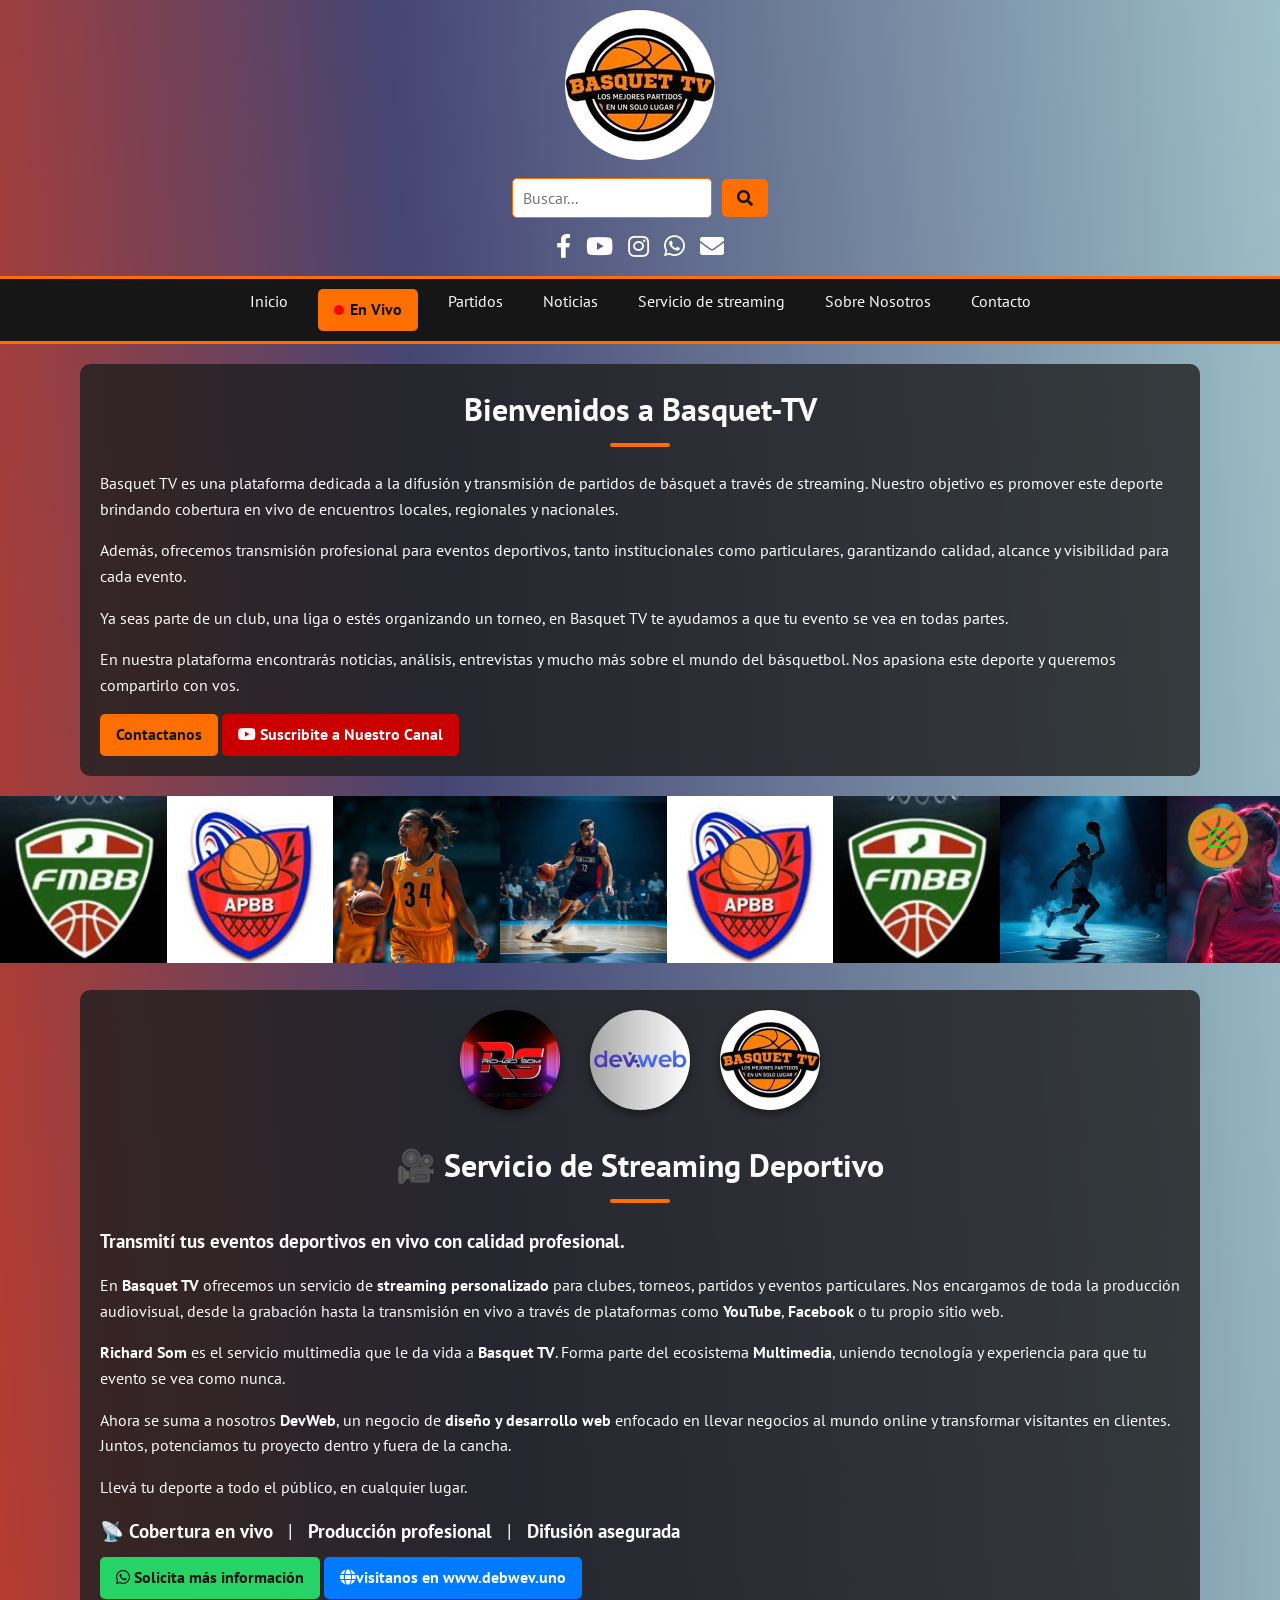
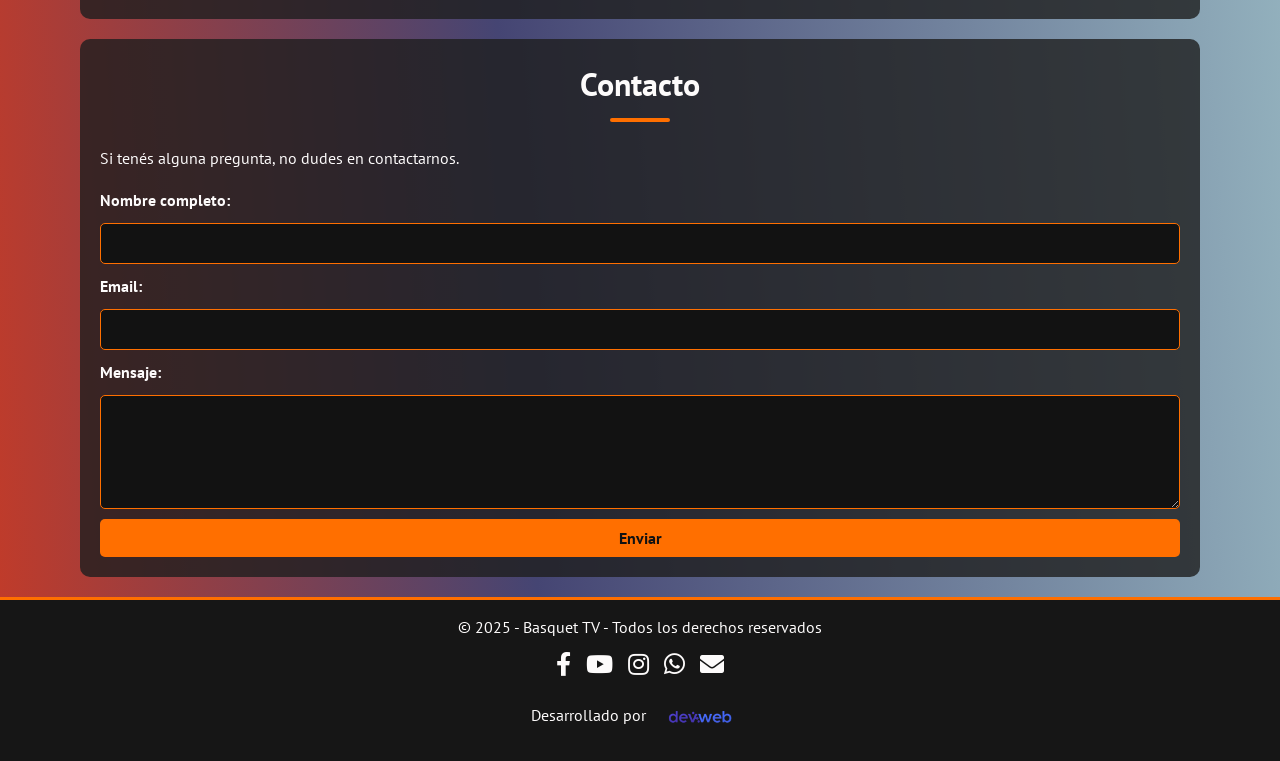
==== commit 9b71f4ae: "cambios" ====
--- a/index.html
+++ b/index.html
@@ -1,10 +1,11 @@
 <!DOCTYPE html>
 <html lang="es">
+
 <head>
     <meta charset="UTF-8">
     <meta name="viewport" content="width=device-width, initial-scale=1">
-    <title>Basquet TV - Inicio/title>
-        <meta name="description" content="Pagina web dedicada a difundir partidos de Basquet
+    <title>Basquet TV - Inicio</title>
+        <meta name="description" content="Pagina web dedicada a difundir partidos de Basquet">
         <link rel="preconnect" href="https://fonts.googleapis.com">
         <link rel="preconnect" href="https://fonts.gstatic.com" crossorigin>
         <link href="https://fonts.googleapis.com/css2?family=PT+Sans:ital,wght@0,400;0,700;1,400;1,700&display=swap"
@@ -21,6 +22,7 @@
 
         <link rel="preload" href="css/styles.css" as="style">
         <link rel="stylesheet" href="css/styles.css">
+            
 </head>
 
 <body>
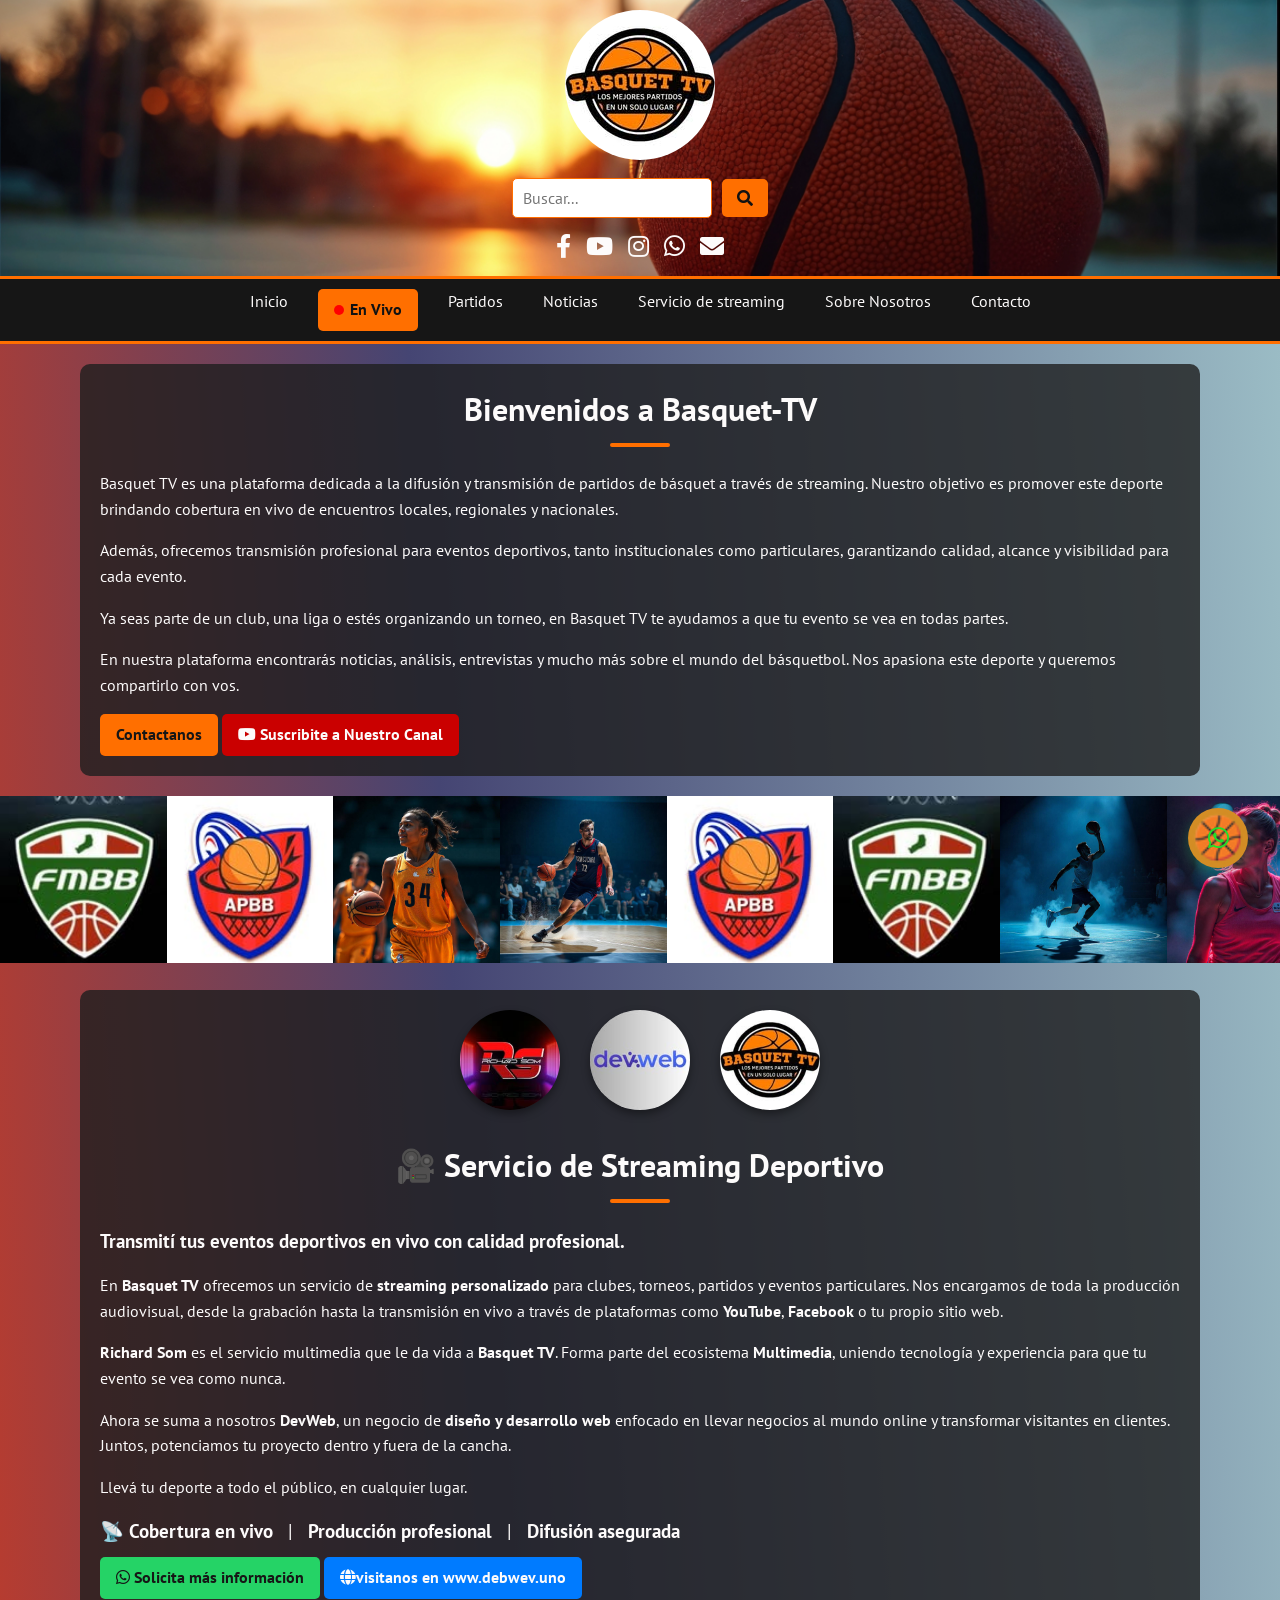
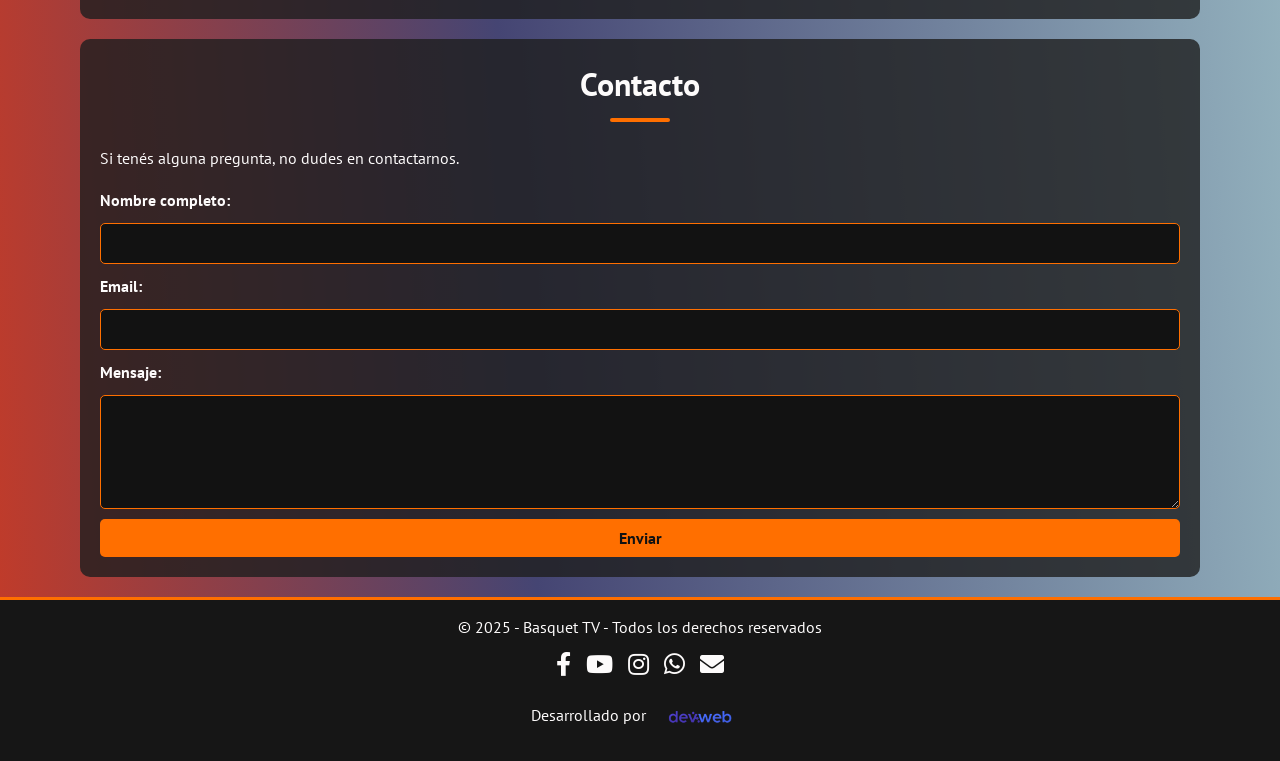
==== commit f0e95abc: "cambios" ====
--- a/index.html
+++ b/index.html
@@ -22,6 +22,9 @@
 
         <link rel="preload" href="css/styles.css" as="style">
         <link rel="stylesheet" href="css/styles.css">
+
+
+
             
 </head>
 
@@ -202,6 +205,7 @@
     </a>
     <script src="/js/burguer.js"></script>
     <script src="js/carrousel.js"></script>
+    <script src="/js/modernizr.js"></script>
     <script src="/js/script.js"></script>
 </body>
 
--- a/css/styles.css
+++ b/css/styles.css
@@ -21,7 +21,7 @@
 body {
   font-family: 'PT Sans', sans-serif;
   background: #d9402b;
-background: linear-gradient(86deg, rgb(194, 59, 41) 0%, rgba(69, 69, 115, 1) 38%, rgba(157, 191, 199, 1) 100%);
+  background: linear-gradient(86deg, rgb(194, 59, 41) 0%, rgba(69, 69, 115, 1) 38%, rgba(157, 191, 199, 1) 100%);
   color: var(--text-color);
   line-height: 1.6;
 }
@@ -36,10 +36,12 @@
   margin-bottom: 1rem;
   color: var(--text-color);
 }
-a{
+
+a {
   text-decoration: none;
   color: var(--text-color)
 }
+
 p {
   margin-bottom: 1rem;
   color: var(--text-color);
@@ -102,10 +104,16 @@
 /* Header */
 header {
   background: var(--body-bg);
-  ;
   padding: 10px 0;
   border-bottom: 3px solid var(--primary-color);
   text-align: center;
+}
+
+.webp header {
+  background-image: url(/img/detalles-de-la-pelota-en-el-deporte.webp);
+}
+.no-webp header {
+  background-image: url(/img/detalles-de-la-pelota-en-el-deporte.jpg);
 }
 
 .logo-container img.logo {
--- a/css/styles.css
+++ b/css/styles.css
@@ -21,7 +21,7 @@
 body {
   font-family: 'PT Sans', sans-serif;
   background: #d9402b;
-background: linear-gradient(86deg, rgb(194, 59, 41) 0%, rgba(69, 69, 115, 1) 38%, rgba(157, 191, 199, 1) 100%);
+  background: linear-gradient(86deg, rgb(194, 59, 41) 0%, rgba(69, 69, 115, 1) 38%, rgba(157, 191, 199, 1) 100%);
   color: var(--text-color);
   line-height: 1.6;
 }
@@ -36,10 +36,12 @@
   margin-bottom: 1rem;
   color: var(--text-color);
 }
-a{
+
+a {
   text-decoration: none;
   color: var(--text-color)
 }
+
 p {
   margin-bottom: 1rem;
   color: var(--text-color);
@@ -102,10 +104,16 @@
 /* Header */
 header {
   background: var(--body-bg);
-  ;
   padding: 10px 0;
   border-bottom: 3px solid var(--primary-color);
   text-align: center;
+}
+
+.webp header {
+  background-image: url(/img/detalles-de-la-pelota-en-el-deporte.webp);
+}
+.no-webp header {
+  background-image: url(/img/detalles-de-la-pelota-en-el-deporte.jpg);
 }
 
 .logo-container img.logo {
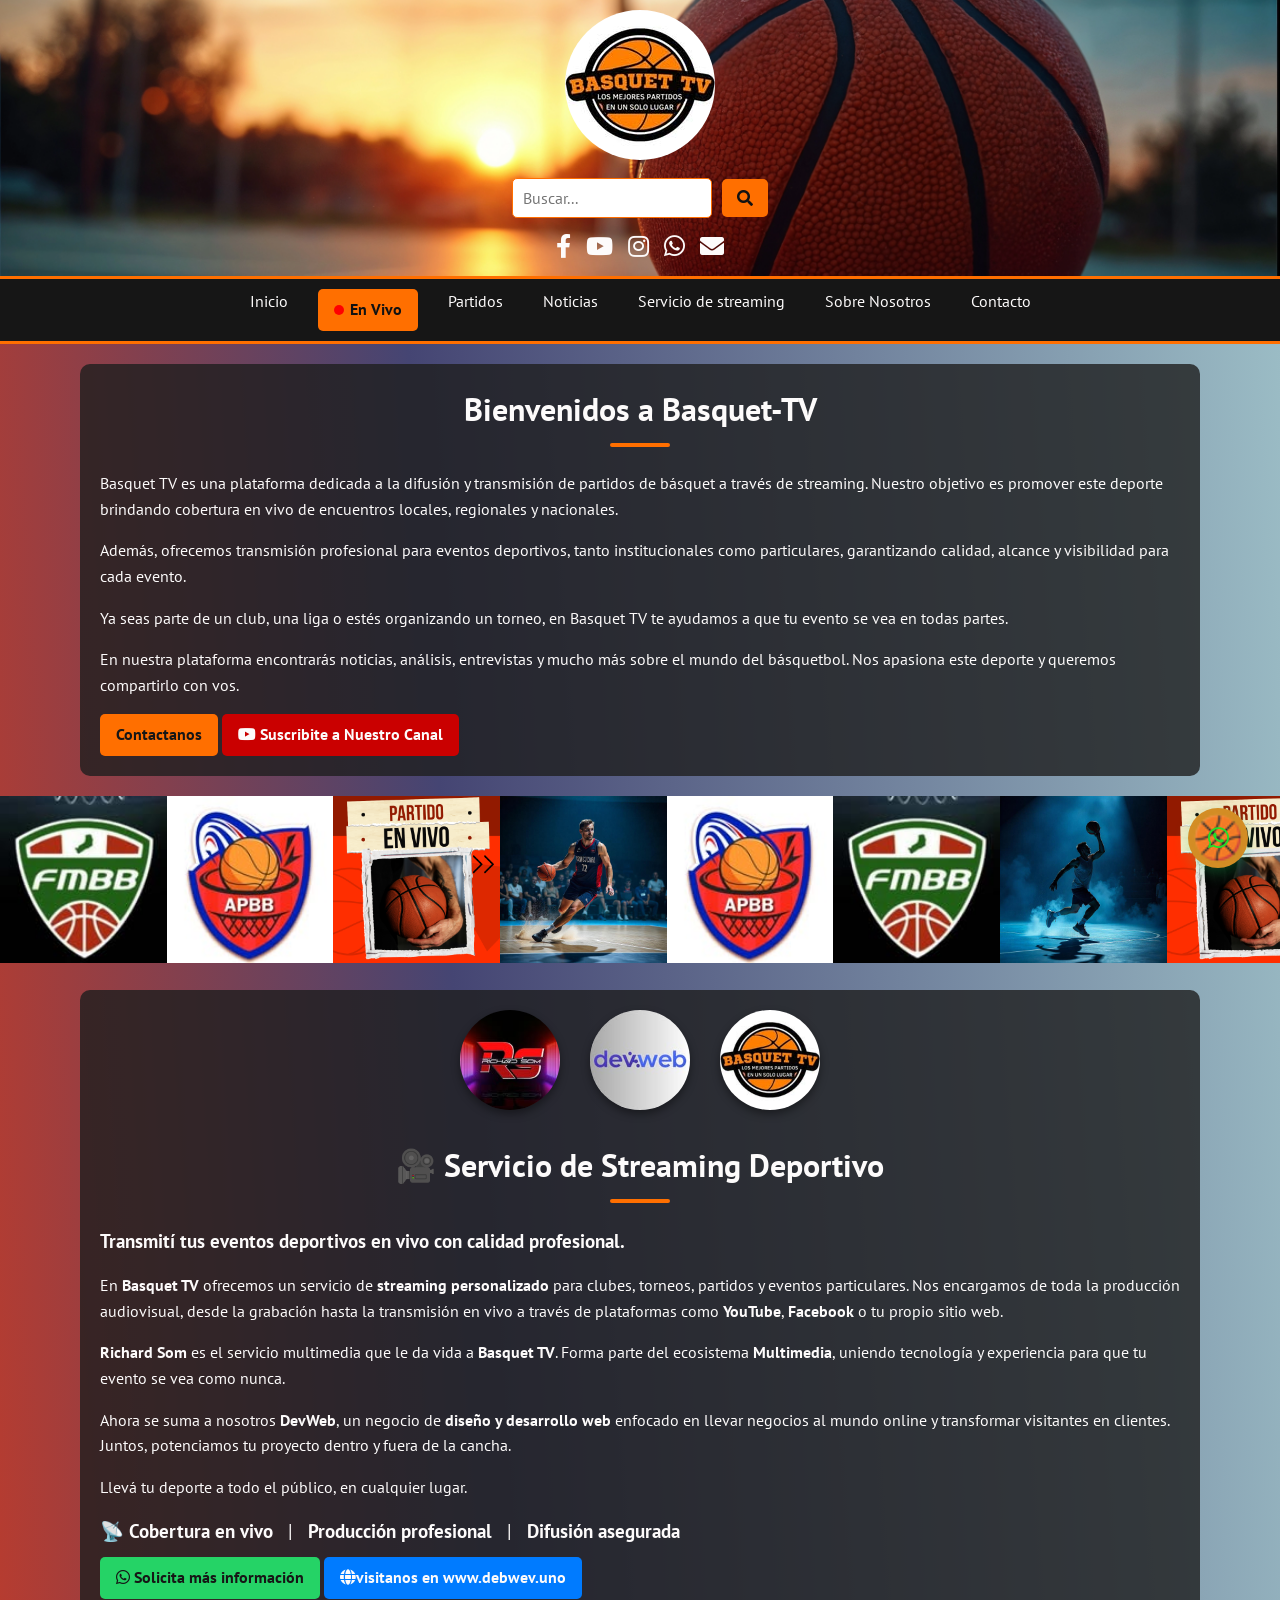
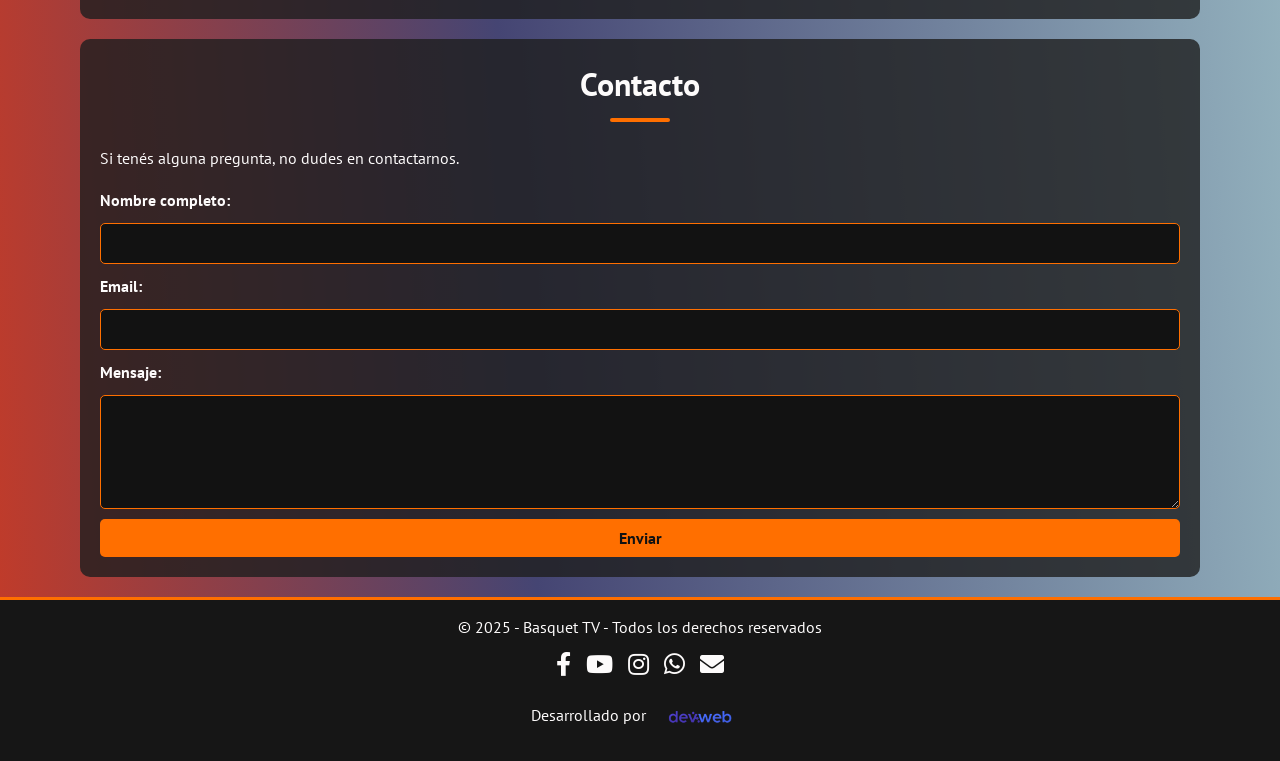
==== commit 4482ca7d: "actualizacion" ====
--- a/index.html
+++ b/index.html
@@ -5,30 +5,31 @@
     <meta charset="UTF-8">
     <meta name="viewport" content="width=device-width, initial-scale=1">
     <title>Basquet TV - Inicio</title>
-        <meta name="description" content="Pagina web dedicada a difundir partidos de Basquet">
-        <link rel="preconnect" href="https://fonts.googleapis.com">
-        <link rel="preconnect" href="https://fonts.gstatic.com" crossorigin>
-        <link href="https://fonts.googleapis.com/css2?family=PT+Sans:ital,wght@0,400;0,700;1,400;1,700&display=swap"
-            rel="stylesheet">
-        <link rel="icon" href="/img/pelota-basquet.ico" type="image/x-icon">
-        <link rel="stylesheet" href="https://cdnjs.cloudflare.com/ajax/libs/font-awesome/5.15.3/css/all.min.css">
-        <!--Prefetch-->
-        <link rel="prefetch" href="partidos.html" as="document">
-        <link rel="prefetch" href="noticias.html" as="document">
-        <link rel="prefetch" href="nosotros.html" as="document">
-        <!--Preload-->
-        <link rel="preload" href="css/normalize.css" as="style">
-        <link rel="stylesheet" href="css/normalize.css">
-
-        <link rel="preload" href="css/styles.css" as="style">
-        <link rel="stylesheet" href="css/styles.css">
-
-
-
-            
+    <meta name="description" content="Pagina web dedicada a difundir partidos de Basquet">
+    <link rel="preconnect" href="https://fonts.googleapis.com">
+    <link rel="preconnect" href="https://fonts.gstatic.com" crossorigin>
+    <link href="https://fonts.googleapis.com/css2?family=PT+Sans:ital,wght@0,400;0,700;1,400;1,700&display=swap"
+        rel="stylesheet">
+    <link rel="icon" href="/img/pelota-basquet.ico" type="image/x-icon">
+    <link rel="stylesheet" href="https://cdnjs.cloudflare.com/ajax/libs/font-awesome/5.15.3/css/all.min.css">
+    <script async custom-element="amp-ad" src="https://cdn.ampproject.org/v0/amp-ad-0.1.js"></script>
+    <script async custom-element="amp-auto-ads" src="https://cdn.ampproject.org/v0/amp-auto-ads-0.1.js">
+    </script>
+    <!--Prefetch-->
+    <link rel="prefetch" href="partidos.html" as="document">
+    <link rel="prefetch" href="noticias.html" as="document">
+    <link rel="prefetch" href="nosotros.html" as="document">
+    <!--Preload-->
+    <link rel="preload" href="css/normalize.css" as="style">
+    <link rel="stylesheet" href="css/normalize.css">
+
+    <link rel="preload" href="css/styles.css" as="style">
+    <link rel="stylesheet" href="css/styles.css">
 </head>
 
 <body>
+    <amp-auto-ads type="adsense" data-ad-client="ca-pub-1442329021378200">
+    </amp-auto-ads>
     <header>
         <div class="logo-container">
             <img src="/img/LOGOS/Logo_BASQUETTV.jpg" alt="Basquet TV Logo" class="logo" loading="lazy">
@@ -66,7 +67,10 @@
             <li><a href="#contact">Contacto</a></li>
         </ul>
     </nav>
-
+    <amp-ad width="100vw" height="320" type="adsense" data-ad-client="ca-pub-1442329021378200" data-ad-slot="1144508668"
+        data-auto-format="rspv" data-full-width="">
+        <div overflow=""></div>
+    </amp-ad>
     <main>
         <!-- Home Section -->
         <section id="home" class="home-section">
@@ -84,6 +88,7 @@
             <a href="https://www.youtube.com/@Basquet-TV" class="button-youtube" target="_blank"><i
                     class="fab fa-youtube"></i> Suscribite a Nuestro Canal</a>
         </section>
+       
         <!-- Sponsors Section -->
         <div class="slider">
             <div class="slide-track">
@@ -94,32 +99,32 @@
                     <img src="/img/LOGOS/Logo_APBB.jpg" alt="" loading="lazy">
                 </div>
                 <div class="slide">
+                    <img src="/img/SPONSORS/Partido-EnVivo.png" alt=""
+                        loading="lazy">
+                </div>
+                <div class="slide">
+                    <img src="/img/freepik__the-style-is-candid-image-photography-with-natural__53126.jpeg" alt=""
+                        loading="lazy">
+                </div>
+                <div class="slide">
+                    <img src="/img/LOGOS/Logo_APBB.jpg" alt="" loading="lazy">
+                </div>
+                <div class="slide">
+                    <img src="/img/LOGOS/Logo_FMBB.jpg" alt="" loading="lazy">
+                </div>
+                <div class="slide">
+                    <img src="/img/freepik__the-style-is-candid-image-photography-with-natural__53123.jpeg" alt=""
+                        loading="lazy">
+                </div>
+                <div class="slide">
+                    <img src="/img/SPONSORS/Partido-EnVivo.png" alt=""
+                        loading="lazy">
+                </div>
+                <div class="slide">
                     <img src="/img/freepik__the-style-is-candid-image-photography-with-natural__53125.jpeg" alt=""
                         loading="lazy">
                 </div>
                 <div class="slide">
-                    <img src="/img/freepik__the-style-is-candid-image-photography-with-natural__53126.jpeg" alt=""
-                        loading="lazy">
-                </div>
-                <div class="slide">
-                    <img src="/img/LOGOS/Logo_APBB.jpg" alt="" loading="lazy">
-                </div>
-                <div class="slide">
-                    <img src="/img/LOGOS/Logo_FMBB.jpg" alt="" loading="lazy">
-                </div>
-                <div class="slide">
-                    <img src="/img/freepik__the-style-is-candid-image-photography-with-natural__53123.jpeg" alt=""
-                        loading="lazy">
-                </div>
-                <div class="slide">
-                    <img src="/img/freepik__the-style-is-candid-image-photography-with-natural__53124.jpeg" alt=""
-                        loading="lazy">
-                </div>
-                <div class="slide">
-                    <img src="/img/freepik__the-style-is-candid-image-photography-with-natural__53125.jpeg" alt=""
-                        loading="lazy">
-                </div>
-                <div class="slide">
                     <img src="/img/LOGOS/Logo_BASQUETTV.jpg" alt="" loading="lazy">
                 </div>
                 <div class="slide">
@@ -130,7 +135,7 @@
                 </div>
             </div>
         </div>
-
+      
         <!-- Service Section -->
         <section id="service" class="service-section">
             <div class="logos-container">
@@ -161,7 +166,7 @@
                         class="fas fa-globe"></i>visitanos en www.debwev.uno</a>
             </div>
         </section>
-
+       
         <!-- Contact Section -->
         <section id="contact" class="contact-section">
             <h2>Contacto</h2>
@@ -181,7 +186,10 @@
             </form>
         </section>
     </main>
-
+    <amp-ad width="100vw" height="320" type="adsense" data-ad-client="ca-pub-1442329021378200" data-ad-slot="1144508668"
+        data-auto-format="rspv" data-full-width="">
+        <div overflow=""></div>
+    </amp-ad>
     <footer>
         <p>&copy; 2025 - Basquet TV - Todos los derechos reservados</p>
         <div class="social-icons">
--- a/css/styles.css
+++ b/css/styles.css
@@ -112,6 +112,7 @@
 .webp header {
   background-image: url(/img/detalles-de-la-pelota-en-el-deporte.webp);
 }
+
 .no-webp header {
   background-image: url(/img/detalles-de-la-pelota-en-el-deporte.jpg);
 }
@@ -320,88 +321,194 @@
 }
 
 /* Gallery */
-.mySlides {
-  display: none;
-}
-
-.slideshow-container {
-  max-width: 1000px;
+/* Portafolio */
+.portfolio {
+  max-width: 70rem;
+  padding: 20px;
+  margin: 20px auto;
+  text-align: center;
+}
+
+.portfolio h2 {
+  font-size: 2.5rem;
+  margin-bottom: 3rem;
+  color: var(--text-color);
+}
+
+.portfolio-grid {
+  display: grid;
+  grid-template-columns: repeat(auto-fit, minmax(300px, 1fr));
+  gap: 2rem;
+}
+
+.portfolio-item {
   position: relative;
-  margin: auto;
+  border-radius: 10px;
   overflow: hidden;
-  /* Evita que las imágenes se salgan del contenedor */
-  border-radius: 10px;
-  /* Opcional, para que coincida con el diseño */
-  box-shadow: 0 4px 10px rgba(0, 0, 0, 0.3);
-  /* Opcional, para darle un poco de profundidad */
-}
-
-.mySlides img {
+}
+
+.portfolio-item img {
   width: 100%;
-  height: 500px;
-  /* Ajusta la altura según sea necesario */
-  display: block;
-  border-radius: 10px;
+  height: 100%;
   object-fit: cover;
-  /* Para que la imagen cubra el espacio sin deformarse */
-}
-
-.numbertext,
-.text {
+  transition: transform 0.5s;
+}
+
+.portfolio-overlay {
   position: absolute;
-  color: #f2f2f2;
-  padding: 8px 12px;
+  top: 0;
+  left: 0;
   width: 100%;
-  text-align: center;
-  text-shadow: 1px 1px 5px rgba(0, 0, 0, 0.7);
-  box-sizing: border-box;
-}
-
-.numbertext {
-  top: 0;
-  font-size: 20px;
-}
-
-.text {
-  bottom: 0;
-  font-size: 20px;
-  background: rgba(0, 0, 0, 0.4);
-  /* Fondo semitransparente para el texto */
-}
-
-.dots-container {
-  text-align: center;
-  margin: 10px 0;
-}
-
-.dot {
-  height: 15px;
-  width: 15px;
-  background-color: #bbb;
+  height: 100%;
+  background-color: rgba(191, 191, 194, 0.9);
+  display: flex;
+  flex-direction: column;
+  justify-content: center;
+  align-items: center;
+  opacity: 0;
+  transition: opacity 0.5s;
+  padding: 1rem;
+  text-align: center;
+  color: var(--dark);
+}
+
+.portfolio-item:hover .portfolio-overlay {
+  opacity: 1;
+}
+
+.portfolio-item:hover img {
+  transform: scale(1.1);
+}
+
+.portfolio-overlay h3 {
+  font-size: 1.5rem;
+  margin-bottom: 0.5rem;
+  color: #161616;
+}
+
+.portfolio-overlay p {
+  margin-bottom: 1rem;
+  color: #121212;
+}
+
+/* Estilos mínimos de Swiper */
+.swiper-container {
+  width: 100%;
+  height: 100%;
+  position: relative;
+  overflow: hidden;
+}
+
+.swiper-slide {
+  text-align: center;
+  display: flex;
+  justify-content: center;
+  align-items: center;
+  transition: transform 0.5s ease;
+}
+
+.swiper-button-next,
+.swiper-button-prev {
+  color: var(--nav-bg);
+  position: absolute;
+  top: 50%;
+  transform: translateY(-50%);
+  z-index: 5;
+  cursor: pointer;
+  font-size: 24px;
+}
+
+.swiper-button-next:hover {
+  color: var(--text-color);
+}
+
+.swiper-button-prev:hover {
+  color: var(--text-color);
+}
+
+
+.swiper-button-next {
+  right: 10px;
+}
+
+.swiper-button-prev {
+  left: 10px;
+}
+
+.swiper-pagination {
+  position: absolute;
+  bottom: 10px;
+  left: 0;
+  right: 0;
+  display: flex;
+  justify-content: center;
+  gap: 8px;
+}
+
+.swiper-pagination-bullet {
+  width: 12px;
+  height: 12px;
   border-radius: 50%;
-  margin: 0 4px;
-  display: inline-block;
+  background: var(--link-hover-bg);
   cursor: pointer;
-  transition: background-color 0.6s ease;
-}
-
-.dot.active {
-  background-color: #717171;
-}
-
-.fade {
-  animation: fade 3s ease-in-out;
-}
-
-@keyframes fade {
-  from {
-    opacity: 0;
-  }
-
-  to {
-    opacity: 1;
-  }
-}
+}
+
+.swiper-pagination-bullet.active {
+  background: var(--text-color);
+}
+
+/* Carrusel Swiper */
+
+.portfolio-item {
+  position: relative;
+  width: 100%;
+  max-width: 1500px;
+  height: 400px;
+  /* Altura fija para uniformidad */
+  overflow: hidden;
+  box-shadow: 0 5px 15px rgba(0, 0, 0, 0.1);
+  margin: 0 auto;
+
+}
+
+
+/* Ajustes para las imágenes del portafolio */
+.portfolio-item img {
+  width: 100%;
+  height: 400px;
+  /* Altura fija para uniformidad */
+  object-fit: contain;
+  /* Mantiene relación de aspecto sin recortar */
+  background: rgba(255, 255, 255, 0.05);
+  padding: 1.5rem;
+  margin-bottom: 1.5rem;
+  border-radius: 8px;
+  transition: transform 0.2s ease, box-shadow 0.2s ease;
+  border-left: 4px solid var(--primary-color);
+  /* Fondo neutro para logos transparentes */
+  padding: 1rem;
+  /* Espacio alrededor del logo */
+
+
+}
+
+/* Efecto hover más suave */
+.portfolio-item:hover img {
+  transform: scale(1.03);
+  opacity: 0.9;
+}
+
+/* Estilos para múltiples botones en el overlay */
+.portfolio-overlay {
+  display: flex;
+  flex-direction: column;
+  /* Apila los botones verticalmente */
+  gap: 10px;
+  /* Espacio entre botones */
+  align-items: center;
+  justify-content: center;
+}
+
 
 /* YouTube links */
 .youtube-link {
@@ -916,26 +1023,6 @@
     width: 100%;
   }
 
-  .slideshow-container {
-    width: 100%;
-  }
-
-  .mySlides img {
-    height: auto;
-    max-height: 300px;
-    object-fit: cover;
-  }
-
-  .text {
-    font-size: 0.9em;
-  }
-
-  .video-container {
-    display: flex;
-    flex-direction: column;
-    align-items: center;
-  }
-
   footer {
     padding: 15px 10px;
   }
--- a/css/styles.css
+++ b/css/styles.css
@@ -112,6 +112,7 @@
 .webp header {
   background-image: url(/img/detalles-de-la-pelota-en-el-deporte.webp);
 }
+
 .no-webp header {
   background-image: url(/img/detalles-de-la-pelota-en-el-deporte.jpg);
 }
@@ -320,88 +321,194 @@
 }
 
 /* Gallery */
-.mySlides {
-  display: none;
-}
-
-.slideshow-container {
-  max-width: 1000px;
+/* Portafolio */
+.portfolio {
+  max-width: 70rem;
+  padding: 20px;
+  margin: 20px auto;
+  text-align: center;
+}
+
+.portfolio h2 {
+  font-size: 2.5rem;
+  margin-bottom: 3rem;
+  color: var(--text-color);
+}
+
+.portfolio-grid {
+  display: grid;
+  grid-template-columns: repeat(auto-fit, minmax(300px, 1fr));
+  gap: 2rem;
+}
+
+.portfolio-item {
   position: relative;
-  margin: auto;
+  border-radius: 10px;
   overflow: hidden;
-  /* Evita que las imágenes se salgan del contenedor */
-  border-radius: 10px;
-  /* Opcional, para que coincida con el diseño */
-  box-shadow: 0 4px 10px rgba(0, 0, 0, 0.3);
-  /* Opcional, para darle un poco de profundidad */
-}
-
-.mySlides img {
+}
+
+.portfolio-item img {
   width: 100%;
-  height: 500px;
-  /* Ajusta la altura según sea necesario */
-  display: block;
-  border-radius: 10px;
+  height: 100%;
   object-fit: cover;
-  /* Para que la imagen cubra el espacio sin deformarse */
-}
-
-.numbertext,
-.text {
+  transition: transform 0.5s;
+}
+
+.portfolio-overlay {
   position: absolute;
-  color: #f2f2f2;
-  padding: 8px 12px;
+  top: 0;
+  left: 0;
   width: 100%;
-  text-align: center;
-  text-shadow: 1px 1px 5px rgba(0, 0, 0, 0.7);
-  box-sizing: border-box;
-}
-
-.numbertext {
-  top: 0;
-  font-size: 20px;
-}
-
-.text {
-  bottom: 0;
-  font-size: 20px;
-  background: rgba(0, 0, 0, 0.4);
-  /* Fondo semitransparente para el texto */
-}
-
-.dots-container {
-  text-align: center;
-  margin: 10px 0;
-}
-
-.dot {
-  height: 15px;
-  width: 15px;
-  background-color: #bbb;
+  height: 100%;
+  background-color: rgba(191, 191, 194, 0.9);
+  display: flex;
+  flex-direction: column;
+  justify-content: center;
+  align-items: center;
+  opacity: 0;
+  transition: opacity 0.5s;
+  padding: 1rem;
+  text-align: center;
+  color: var(--dark);
+}
+
+.portfolio-item:hover .portfolio-overlay {
+  opacity: 1;
+}
+
+.portfolio-item:hover img {
+  transform: scale(1.1);
+}
+
+.portfolio-overlay h3 {
+  font-size: 1.5rem;
+  margin-bottom: 0.5rem;
+  color: #161616;
+}
+
+.portfolio-overlay p {
+  margin-bottom: 1rem;
+  color: #121212;
+}
+
+/* Estilos mínimos de Swiper */
+.swiper-container {
+  width: 100%;
+  height: 100%;
+  position: relative;
+  overflow: hidden;
+}
+
+.swiper-slide {
+  text-align: center;
+  display: flex;
+  justify-content: center;
+  align-items: center;
+  transition: transform 0.5s ease;
+}
+
+.swiper-button-next,
+.swiper-button-prev {
+  color: var(--nav-bg);
+  position: absolute;
+  top: 50%;
+  transform: translateY(-50%);
+  z-index: 5;
+  cursor: pointer;
+  font-size: 24px;
+}
+
+.swiper-button-next:hover {
+  color: var(--text-color);
+}
+
+.swiper-button-prev:hover {
+  color: var(--text-color);
+}
+
+
+.swiper-button-next {
+  right: 10px;
+}
+
+.swiper-button-prev {
+  left: 10px;
+}
+
+.swiper-pagination {
+  position: absolute;
+  bottom: 10px;
+  left: 0;
+  right: 0;
+  display: flex;
+  justify-content: center;
+  gap: 8px;
+}
+
+.swiper-pagination-bullet {
+  width: 12px;
+  height: 12px;
   border-radius: 50%;
-  margin: 0 4px;
-  display: inline-block;
+  background: var(--link-hover-bg);
   cursor: pointer;
-  transition: background-color 0.6s ease;
-}
-
-.dot.active {
-  background-color: #717171;
-}
-
-.fade {
-  animation: fade 3s ease-in-out;
-}
-
-@keyframes fade {
-  from {
-    opacity: 0;
-  }
-
-  to {
-    opacity: 1;
-  }
-}
+}
+
+.swiper-pagination-bullet.active {
+  background: var(--text-color);
+}
+
+/* Carrusel Swiper */
+
+.portfolio-item {
+  position: relative;
+  width: 100%;
+  max-width: 1500px;
+  height: 400px;
+  /* Altura fija para uniformidad */
+  overflow: hidden;
+  box-shadow: 0 5px 15px rgba(0, 0, 0, 0.1);
+  margin: 0 auto;
+
+}
+
+
+/* Ajustes para las imágenes del portafolio */
+.portfolio-item img {
+  width: 100%;
+  height: 400px;
+  /* Altura fija para uniformidad */
+  object-fit: contain;
+  /* Mantiene relación de aspecto sin recortar */
+  background: rgba(255, 255, 255, 0.05);
+  padding: 1.5rem;
+  margin-bottom: 1.5rem;
+  border-radius: 8px;
+  transition: transform 0.2s ease, box-shadow 0.2s ease;
+  border-left: 4px solid var(--primary-color);
+  /* Fondo neutro para logos transparentes */
+  padding: 1rem;
+  /* Espacio alrededor del logo */
+
+
+}
+
+/* Efecto hover más suave */
+.portfolio-item:hover img {
+  transform: scale(1.03);
+  opacity: 0.9;
+}
+
+/* Estilos para múltiples botones en el overlay */
+.portfolio-overlay {
+  display: flex;
+  flex-direction: column;
+  /* Apila los botones verticalmente */
+  gap: 10px;
+  /* Espacio entre botones */
+  align-items: center;
+  justify-content: center;
+}
+
 
 /* YouTube links */
 .youtube-link {
@@ -916,26 +1023,6 @@
     width: 100%;
   }
 
-  .slideshow-container {
-    width: 100%;
-  }
-
-  .mySlides img {
-    height: auto;
-    max-height: 300px;
-    object-fit: cover;
-  }
-
-  .text {
-    font-size: 0.9em;
-  }
-
-  .video-container {
-    display: flex;
-    flex-direction: column;
-    align-items: center;
-  }
-
   footer {
     padding: 15px 10px;
   }
